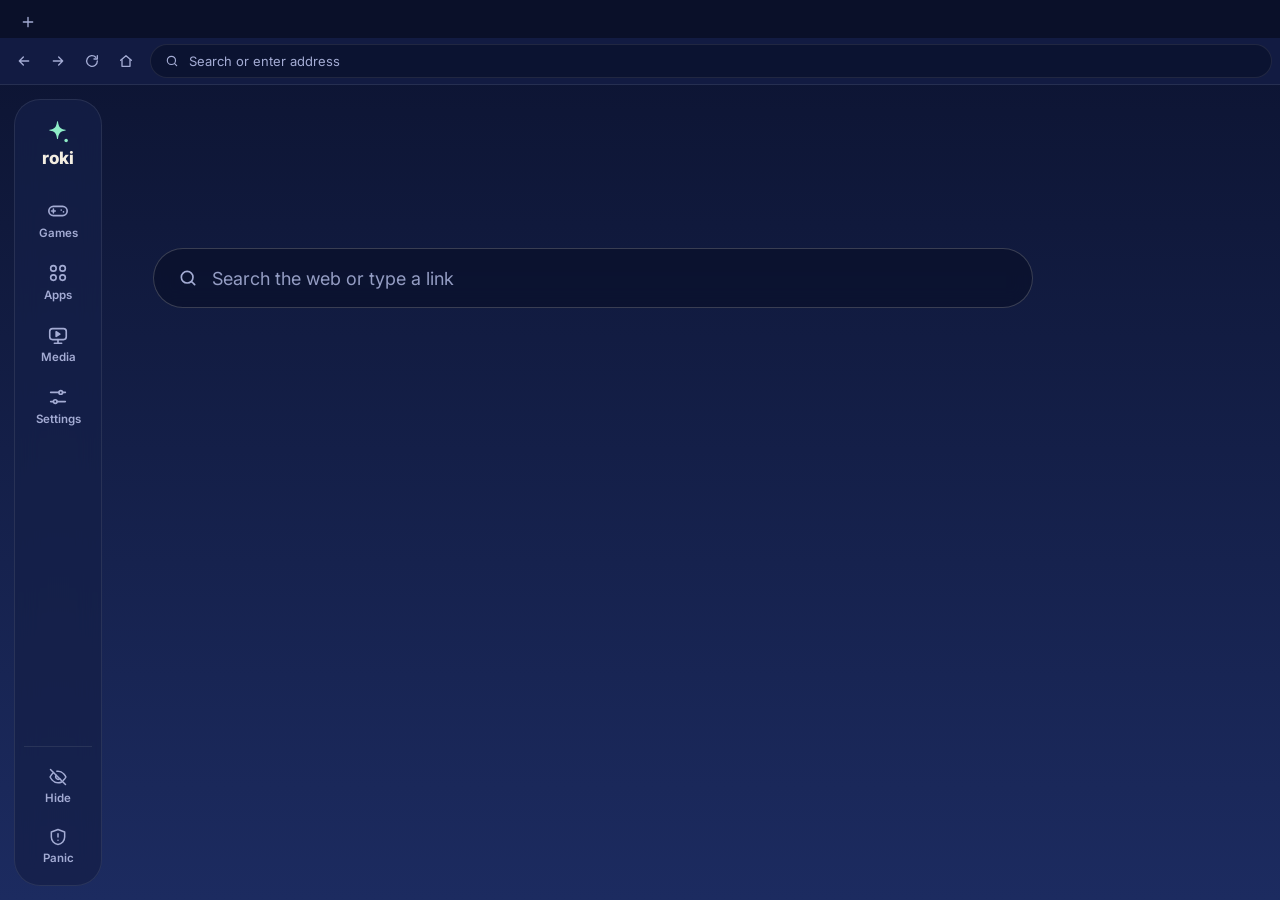
==== public/index.html @ 8ebed7f3 "Font back to Inter (bold, like ROKI 2) across the clock, titles and text Co-Authored-By: Claude Opus" ====
<!doctype html>
<html lang="en" data-icons="server">
<head>
	<meta charset="utf-8">
	<meta name="viewport" content="width=device-width, initial-scale=1, viewport-fit=cover">
	<title>ROKI</title>
	<link rel="icon" href="favicon.ico">
	<link rel="preconnect" href="https://fonts.googleapis.com">
	<link rel="preconnect" href="https://fonts.gstatic.com" crossorigin>
	<link rel="stylesheet" href="https://fonts.googleapis.com/css2?family=Inter:wght@400;500;600;700;800&display=swap" crossorigin="anonymous">
	<link rel="stylesheet" href="roki.css">
	<script>try{var t=JSON.parse(localStorage.getItem("roki:theme"));t={sunset:"dusk",forest:"aurora",contrast:"eclipse"}[t]||t;if(t&&t!=="night"&&["dawn","dusk","aurora","eclipse"].indexOf(t)>=0)document.documentElement.setAttribute("data-theme",t)}catch(e){}</script>

	<script src="/scram/scramjet.all.js"></script>
	<script src="/baremux/index.js"></script>
	<script src="register-sw.js" defer></script>
	<script src="search.js" defer></script>
	<script src="catalog.js" defer></script>
	<script src="roki.js" defer></script>
	<script src="settings.js" defer></script>
	<script src="panic.js" defer></script>
</head>
<body>
	<canvas id="stars" aria-hidden="true"></canvas>

	<div class="app">
		<header class="chrome">
			<div class="tabbar">
				<div class="tabs" id="tabs" role="tablist" aria-label="Tabs"></div>
				<button class="icon-btn" type="button" id="new-tab" aria-label="New tab" title="New tab">
					<svg width="16" height="16" viewBox="0 0 24 24" fill="none" stroke="currentColor" stroke-width="2" stroke-linecap="round" aria-hidden="true"><path d="M12 5v14M5 12h14"/></svg>
				</button>
			</div>
			<form class="toolbar" id="addr-form" autocomplete="off">
				<button class="icon-btn" type="button" id="back" aria-label="Back" title="Back">
					<svg width="16" height="16" viewBox="0 0 24 24" fill="none" stroke="currentColor" stroke-width="2" stroke-linecap="round" stroke-linejoin="round" aria-hidden="true"><path d="M19 12H5M11 18l-6-6 6-6"/></svg>
				</button>
				<button class="icon-btn" type="button" id="forward" aria-label="Forward" title="Forward">
					<svg width="16" height="16" viewBox="0 0 24 24" fill="none" stroke="currentColor" stroke-width="2" stroke-linecap="round" stroke-linejoin="round" aria-hidden="true"><path d="M5 12h14M13 6l6 6-6 6"/></svg>
				</button>
				<button class="icon-btn" type="button" id="reload" aria-label="Reload" title="Reload">
					<svg width="16" height="16" viewBox="0 0 24 24" fill="none" stroke="currentColor" stroke-width="2" stroke-linecap="round" stroke-linejoin="round" aria-hidden="true"><path d="M20 12a8 8 0 1 1-2.34-5.66"/><path d="M20 4v5h-5"/></svg>
				</button>
				<button class="icon-btn" type="button" id="go-home" aria-label="Home" title="Home">
					<svg width="16" height="16" viewBox="0 0 24 24" fill="none" stroke="currentColor" stroke-width="2" stroke-linecap="round" stroke-linejoin="round" aria-hidden="true"><path d="M4 11l8-7 8 7"/><path d="M6 10v10h12V10"/></svg>
				</button>
				<button class="icon-btn" type="button" id="fullscreen" aria-label="Full screen" title="Full screen" hidden>
					<svg width="16" height="16" viewBox="0 0 24 24" fill="none" stroke="currentColor" stroke-width="2" stroke-linecap="round" stroke-linejoin="round" aria-hidden="true"><path d="M4 9V4h5M20 9V4h-5M4 15v5h5M20 15v5h-5"/></svg>
				</button>
				<label class="addr" for="addr">
					<svg width="14" height="14" viewBox="0 0 24 24" fill="none" stroke="currentColor" stroke-width="2" stroke-linecap="round" aria-hidden="true"><circle cx="11" cy="11" r="7"/><path d="m20 20-3.5-3.5"/></svg>
					<input id="addr" type="text" placeholder="Search or enter address" aria-label="Search or enter address" spellcheck="false">
				</label>
			</form>
		</header>

		<div class="viewport" id="viewport">
			<div class="home" id="home">
				<!-- The rail: ROKI's pages and the quick exits. On phones it sits along the bottom. -->
				<nav class="rail" aria-label="ROKI">
					<button class="rail-brand" type="button" id="nav-home" title="Home" aria-label="ROKI home">
						<svg class="rail-mark" width="26" height="26" viewBox="0 0 24 24" aria-hidden="true"><path d="M12 1.5c.6 4.9 2.2 6.6 6.8 7.4.5.1.5.8 0 .9-4.6.8-6.2 2.5-6.8 7.4-.1.5-.8.5-.9 0-.6-4.9-2.2-6.6-6.8-7.4-.5-.1-.5-.8 0-.9 4.6-.8 6.2-2.5 6.8-7.4.1-.5.8-.5.9 0Z" fill="currentColor"/><circle cx="19.5" cy="19" r="1.6" fill="currentColor"/></svg>
						<span>roki</span>
					</button>
					<div class="rail-links">
						<button class="topnav-link" type="button" data-page="games" aria-pressed="false"><svg width="22" height="22" viewBox="0 0 24 24" fill="none" stroke="currentColor" stroke-width="1.8" stroke-linecap="round" stroke-linejoin="round" aria-hidden="true"><rect x="2" y="7" width="20" height="10" rx="5"/><path d="M7 10v4M5 12h4"/><path d="M15.5 11h.01M18 13h.01"/></svg><span>Games</span></button>
						<button class="topnav-link" type="button" data-page="apps" aria-pressed="false"><svg width="22" height="22" viewBox="0 0 24 24" fill="none" stroke="currentColor" stroke-width="1.8" stroke-linecap="round" stroke-linejoin="round" aria-hidden="true"><circle cx="7" cy="7" r="3"/><circle cx="17" cy="7" r="3"/><circle cx="7" cy="17" r="3"/><circle cx="17" cy="17" r="3"/></svg><span>Apps</span></button>
						<button class="topnav-link" type="button" data-page="media" aria-pressed="false"><svg width="22" height="22" viewBox="0 0 24 24" fill="none" stroke="currentColor" stroke-width="1.8" stroke-linecap="round" stroke-linejoin="round" aria-hidden="true"><rect x="3" y="5" width="18" height="12" rx="3"/><path d="M8 21h8M12 17v4"/><path d="M10 8.5v5l4-2.5z" fill="currentColor"/></svg><span>Media</span></button>
						<button class="topnav-link" type="button" data-page="settings" aria-pressed="false"><svg width="22" height="22" viewBox="0 0 24 24" fill="none" stroke="currentColor" stroke-width="1.8" stroke-linecap="round" stroke-linejoin="round" aria-hidden="true"><path d="M4 7h9M17 7h3M4 17h3M11 17h9"/><circle cx="15" cy="7" r="2"/><circle cx="9" cy="17" r="2"/></svg><span>Settings</span></button>
					</div>
					<div class="rail-actions">
						<button class="rail-action" type="button" id="corner-cloak" title="Open in about:blank" aria-label="Open in about:blank"><svg width="20" height="20" viewBox="0 0 24 24" fill="none" stroke="currentColor" stroke-width="1.8" stroke-linecap="round" stroke-linejoin="round" aria-hidden="true"><path d="M3 3l18 18"/><path d="M10.6 5.1A10 10 0 0 1 12 5c6 0 9.5 7 9.5 7a17 17 0 0 1-3.2 4.1M6.6 6.6A17 17 0 0 0 2.5 12S6 19 12 19a9.6 9.6 0 0 0 4.4-1"/><path d="M9.9 9.9a3 3 0 0 0 4.2 4.2"/></svg><span>Hide</span></button>
						<button class="rail-action rail-panic" type="button" id="corner-panic" title="Panic: leave now" aria-label="Panic: leave now"><svg width="20" height="20" viewBox="0 0 24 24" fill="none" stroke="currentColor" stroke-width="1.8" stroke-linecap="round" stroke-linejoin="round" aria-hidden="true"><path d="M12 3l8 3v6c0 4.5-3.4 8.3-8 9-4.6-.7-8-4.5-8-9V6z"/><path d="M12 8v4M12 16h.01"/></svg><span>Panic</span></button>
					</div>
				</nav>

				<div class="pages" id="pages">
				<main class="page page-home" id="home-main">
					<h1 class="visually-hidden">ROKI</h1>
					<div class="sky">
						<p class="clock" id="clock" aria-live="off"></p>
						<p class="sky-line">
							<span id="hero-date">&nbsp;</span>
							<span class="moon-phase"><svg class="moon" id="moon" width="22" height="22" viewBox="0 0 24 24" aria-hidden="true"></svg><span id="moon-text"></span></span>
						</p>
					</div>
					<form class="hero-search" id="home-form" role="search" autocomplete="off">
						<label class="big-search" for="q">
							<svg width="20" height="20" viewBox="0 0 24 24" fill="none" stroke="currentColor" stroke-width="2" stroke-linecap="round" aria-hidden="true"><circle cx="11" cy="11" r="7"/><path d="m20 20-3.5-3.5"/></svg>
							<input id="q" type="text" placeholder="Search the web or type a link" aria-label="Search the web or type a link" spellcheck="false">
						</label>
					</form>
					<p class="error" id="error" role="alert" hidden></p>
					<ul class="feature-grid" id="feature-grid" aria-label="Favorites"></ul>
				</main>

				<main class="page" id="games-main" hidden>
					<h1 class="page-title">Games</h1>
					<div class="page-tools">
						<label class="big-search" for="games-search">
							<svg width="20" height="20" viewBox="0 0 24 24" fill="none" stroke="currentColor" stroke-width="2" stroke-linecap="round" aria-hidden="true"><circle cx="11" cy="11" r="7"/><path d="m20 20-3.5-3.5"/></svg>
							<input id="games-search" type="search" placeholder="Search games" aria-label="Search games" spellcheck="false" autocomplete="off">
						</label>
						<select class="field-select page-sort" id="games-sort" aria-label="Sort games">
							<option value="az">A to Z</option>
							<option value="za">Z to A</option>
						</select>
					</div>
					<p class="games-status" id="games-status" role="alert" hidden></p>
					<h2 class="page-section" id="local-games-title">On ROKI</h2>
					<ul class="art-grid" id="game-grid" aria-labelledby="local-games-title"></ul>
					<h2 class="page-section" id="online-games-title">Play online</h2>
					<ul class="art-grid" id="online-games" aria-labelledby="online-games-title"></ul>
					<p class="page-empty" id="games-nomatch" hidden>No games match that.</p>
					<div class="games-empty" id="games-empty" hidden>
						<p class="games-empty-title">No games yet</p>
						<p>Put a game in the <code>public/games</code> folder inside your ROKI folder (Downloads\ROKI), then open Games again. A game can be a folder with an <code>index.html</code> inside, or a single <code>.html</code> file.</p>
					</div>
				</main>

				<main class="page" id="apps-main" hidden>
					<h1 class="page-title">Apps</h1>
					<div class="page-tools">
						<label class="big-search" for="apps-search">
							<svg width="20" height="20" viewBox="0 0 24 24" fill="none" stroke="currentColor" stroke-width="2" stroke-linecap="round" aria-hidden="true"><circle cx="11" cy="11" r="7"/><path d="m20 20-3.5-3.5"/></svg>
							<input id="apps-search" type="search" placeholder="Search apps" aria-label="Search apps" spellcheck="false" autocomplete="off">
						</label>
					</div>
					<ul class="app-grid" id="apps-grid" aria-label="Apps"></ul>
					<p class="page-empty" id="apps-nomatch" hidden>No apps match that.</p>
				</main>

				<main class="page" id="media-main" hidden>
					<h1 class="page-title">Media</h1>
					<div class="page-tools">
						<label class="big-search" for="media-search">
							<svg width="20" height="20" viewBox="0 0 24 24" fill="none" stroke="currentColor" stroke-width="2" stroke-linecap="round" aria-hidden="true"><circle cx="11" cy="11" r="7"/><path d="m20 20-3.5-3.5"/></svg>
							<input id="media-search" type="search" placeholder="Search video and music" aria-label="Search video and music" spellcheck="false" autocomplete="off">
						</label>
					</div>
					<ul class="app-grid" id="media-grid" aria-label="Video and music"></ul>
					<p class="page-empty" id="media-nomatch" hidden>Nothing matches that.</p>
				</main>

				<main class="page page-settings" id="settings-main" hidden>
					<header class="settings-header">
						<h1 class="settings-title">Settings</h1>
						<p class="settings-lead">How ROKI looks, hides and behaves. Saved in this browser.</p>
					</header>
					<div class="card-grid">
						<section class="card" aria-labelledby="c-theme">
							<h2 id="c-theme">Theme</h2>
							<p class="card-desc">ROKI's sky at different times of night.</p>
							<label class="field-label" for="theme">Theme</label>
							<select class="field-select" id="theme"></select>
							<label class="toggle-row" for="fx-stars"><span>Stars</span><input class="switch" type="checkbox" id="fx-stars"></label>
							<label class="toggle-row" for="fx-twinkle"><span>Twinkle</span><input class="switch" type="checkbox" id="fx-twinkle" checked></label>
							<label class="toggle-row" for="fx-shooting"><span>Shooting stars</span><input class="switch" type="checkbox" id="fx-shooting" checked></label>
						</section>

						<section class="card card-wide" aria-labelledby="c-tab">
							<h2 id="c-tab">Tab appearance</h2>
							<p class="card-desc">Change this tab's name and icon so it looks like another site.</p>
							<label class="field-label" for="tab-preset">Preset</label>
							<select class="field-select" id="tab-preset"></select>
							<div class="field-pair">
								<div class="field-col">
									<label class="field-label" for="tab-title">Custom title</label>
									<input class="field-input" type="text" id="tab-title" maxlength="80" spellcheck="false" autocomplete="off" placeholder="Classes">
								</div>
								<div class="field-col">
									<label class="field-label" for="tab-icon">Icon from site</label>
									<input class="field-input" type="text" id="tab-icon" maxlength="120" spellcheck="false" autocomplete="off" placeholder="classroom.google.com">
								</div>
							</div>
							<label class="field-label" for="tab-when">Show it</label>
							<select class="field-select" id="tab-when">
								<option value="always">Always</option>
								<option value="away">Only when I'm on another tab or window</option>
							</select>
							<div class="btn-row">
								<button class="btn btn-primary" type="button" id="tab-apply">Apply</button>
								<button class="btn" type="button" id="tab-reset">Reset tab</button>
								<span class="card-status" id="tab-status" aria-live="polite"></span>
							</div>
						</section>

						<section class="card" aria-labelledby="c-blank">
							<h2 id="c-blank">About:blank</h2>
							<p class="card-desc">Open ROKI in a hidden tab whose address bar only says about:blank.</p>
							<label class="toggle-row" for="cloak-auto"><span>Open it every time</span><input class="switch" type="checkbox" id="cloak-auto"></label>
							<button class="btn btn-primary btn-block" type="button" id="cloak-btn">Open now</button>
							<p class="card-note" id="cloak-note" role="alert" hidden></p>
						</section>

						<section class="card" aria-labelledby="c-panic">
							<h2 id="c-panic">Panic key</h2>
							<p class="card-desc">Set a quick exit key and where it sends you.</p>
							<label class="toggle-row" for="panic-on"><span>Enable panic key</span><input class="switch" type="checkbox" id="panic-on" checked></label>
							<span class="field-label">Key</span>
							<button class="key-field" type="button" id="panic-key" aria-pressed="false">`</button>
							<label class="field-label" for="panic-url">Exit URL</label>
							<input class="field-input" type="text" id="panic-url" value="https://www.google.com" spellcheck="false" autocomplete="off">
							<p class="card-hint" id="panic-hint" aria-live="polite">Press the key anytime to leave ROKI fast. Pick one you won't type by accident.</p>
						</section>

						<section class="card" aria-labelledby="c-privacy">
							<h2 id="c-privacy">Privacy and ads</h2>
							<p class="card-desc">What ROKI blocks, wipes and asks.</p>
							<label class="toggle-row" for="adblock"><span>Block ads and trackers</span><input class="switch" type="checkbox" id="adblock" checked></label>
							<label class="toggle-row" for="prevent-close"><span>Ask before closing the tab</span><input class="switch" type="checkbox" id="prevent-close"></label>
							<label class="toggle-row" for="auto-wipe"><span>Wipe site data between visits</span><input class="switch" type="checkbox" id="auto-wipe" checked></label>
							<button class="btn btn-block" type="button" id="wipe-now">Wipe site data now</button>
							<p class="card-hint">Ad block skips YouTube's own video ads. Wiping logs you out of sites you used through ROKI.</p>
						</section>

						<section class="card" aria-labelledby="c-search">
							<h2 id="c-search">Search</h2>
							<p class="card-desc">Where searches from the search bars go.</p>
							<label class="field-label" for="engine">Search engine</label>
							<select class="field-select" id="engine">
								<option value="duckduckgo">DuckDuckGo</option>
								<option value="google">Google</option>
								<option value="bing">Bing</option>
							</select>
						</section>

						<section class="card" aria-labelledby="c-friends">
							<h2 id="c-friends">Friends</h2>
							<p class="card-desc">Get your friends into ROKI.</p>
							<div class="btn-row">
								<button class="btn btn-primary" type="button" id="invite-btn">Copy invite link</button>
								<button class="btn" type="button" id="launcher-btn">Download launcher</button>
							</div>
							<p class="card-hint" id="invite-hint" aria-live="polite">Opening the invite link gets you into ROKI, no password. Anyone who has it can get in, so only send it to friends.</p>
							<p class="card-note" id="launcher-note" role="alert" hidden></p>
						</section>

						<section class="card" aria-labelledby="c-data">
							<h2 id="c-data">Save data</h2>
							<p class="card-desc">Import or export your ROKI settings.</p>
							<div class="btn-row">
								<button class="btn btn-primary" type="button" id="import-btn">Import data</button>
								<button class="btn" type="button" id="export-btn">Export data</button>
							</div>
							<input type="file" id="import-file" accept=".json,application/json" hidden>
							<p class="card-hint" id="data-status" aria-live="polite">Moves your theme, tab cloak, panic key and other settings to another browser.</p>
						</section>

						<section class="card" aria-labelledby="c-info">
							<h2 id="c-info">Site info</h2>
							<p class="card-desc">Version and support details.</p>
							<dl class="info-list">
								<div><dt>Updated</dt><dd>November 12, 2026</dd></div>
								<div><dt>Version</dt><dd>3.0.0</dd></div>
								<div><dt>Source</dt><dd><a href="https://github.com/sheldonpooperhaha-png/roki" target="_blank" rel="noopener">GitHub (AGPL)</a></dd></div>
								<div><dt>Account</dt><dd><a href="/logout" id="logout-link">Log out</a></dd></div>
							</dl>
						</section>
					</div>
				</main>
				</div>
			</div>
		</div>
	</div>

	<div class="cloak-gate" id="cloak-gate" hidden>
		<button class="cloak-gate-btn" type="button" id="cloak-gate-btn">
			<span class="wordmark">ROKI</span>
			<span class="cloak-gate-hint">Tap anywhere to open</span>
		</button>
		<p class="card-note cloak-gate-note" id="cloak-gate-note" role="alert" hidden></p>
	</div>
</body>
</html>
---- public/roki.css ----
/* ROKI 3: a pocket night sky.
   Browser chrome (tabs + address bar) on top; below it, a rail with ROKI's pages and quick exits on the left
   (along the bottom on phones) and the pages themselves (home, Games, Apps, Media, Settings), or a Scramjet
   frame per tab. The home page is a big clock over a live starfield with tonight's moon.
   Font: Inter, like ROKI 2. Themes are times of the night sky: Night (plain :root), Dawn (light), Dusk, Aurora, Eclipse (high contrast). */
:root {
	--sky-1: #0c1330;
	--sky-2: #1c2b60;
	--bg: #111a3f;
	--chrome: #0a1029;
	--tab-active: #121b42;
	--panel: rgba(21, 31, 72, 0.74);
	--panel-2: #223064;
	--field: rgba(9, 15, 40, 0.62);
	--field-hover: rgba(14, 22, 56, 0.8);
	--line: rgba(243, 238, 226, 0.09);
	--line-strong: rgba(243, 238, 226, 0.2);
	--fg: #f3eee2;
	--muted: #a4acd4;
	--accent: #8eedc7;
	--on-accent: #06261d;
	--accent-tint: rgba(142, 237, 199, 0.13);
	--accent-soft: rgba(142, 237, 199, 0.3);
	--danger: #ffb4b4;
	--knob: #f3eee2;
	--page: #ffffff;
	--shadow: rgba(3, 6, 20, 0.45);
	--star-rgb: 243, 238, 226;
	--moon: #f6efd6;
	--moon-dark: rgba(243, 238, 226, 0.1);
	--moon-edge: rgba(243, 238, 226, 0.22);
	--arrow: url("data:image/svg+xml,%3Csvg xmlns='http://www.w3.org/2000/svg' width='14' height='14' viewBox='0 0 24 24' fill='none' stroke='%23f3eee2' stroke-width='2.5' stroke-linecap='round' stroke-linejoin='round'%3E%3Cpath d='M6 9l6 6 6-6'/%3E%3C/svg%3E");
	--cancel-filter: invert(1);
	--font-display: "Inter", system-ui, -apple-system, "Segoe UI", Roboto, sans-serif;
	--font-body: "Inter", system-ui, -apple-system, "Segoe UI", Roboto, sans-serif;
	color-scheme: dark;
}
:root[data-theme="dawn"] {
	--sky-1: #c4cdee; --sky-2: #f5d6cb; --bg: #e4dcee;
	--chrome: #d9d5ec; --tab-active: #ece7f3;
	--panel: rgba(255, 255, 255, 0.62); --panel-2: #ffffff;
	--field: rgba(255, 255, 255, 0.72); --field-hover: rgba(255, 255, 255, 0.92);
	--line: rgba(28, 33, 71, 0.1); --line-strong: rgba(28, 33, 71, 0.2);
	--fg: #1c2147; --muted: #565c86;
	--accent: #4c43c4; --on-accent: #ffffff; --accent-tint: rgba(76, 67, 196, 0.11); --accent-soft: rgba(76, 67, 196, 0.24);
	--danger: #b42335; --knob: #ffffff; --shadow: rgba(60, 50, 110, 0.18);
	--star-rgb: 52, 58, 120;
	--moon: #ffffff; --moon-dark: rgba(28, 33, 71, 0.16); --moon-edge: rgba(28, 33, 71, 0.3);
	--arrow: url("data:image/svg+xml,%3Csvg xmlns='http://www.w3.org/2000/svg' width='14' height='14' viewBox='0 0 24 24' fill='none' stroke='%231c2147' stroke-width='2.5' stroke-linecap='round' stroke-linejoin='round'%3E%3Cpath d='M6 9l6 6 6-6'/%3E%3C/svg%3E");
	--cancel-filter: none;
	color-scheme: light;
}
:root[data-theme="dusk"] {
	--sky-1: #1b0f33; --sky-2: #5e2b52; --bg: #2b1640;
	--chrome: #150b29; --tab-active: #22123b;
	--panel: rgba(46, 23, 70, 0.74); --panel-2: #43235f;
	--field: rgba(20, 9, 36, 0.6); --field-hover: rgba(28, 13, 48, 0.8);
	--line: rgba(252, 239, 230, 0.1); --line-strong: rgba(252, 239, 230, 0.22);
	--fg: #fcefe6; --muted: #d2b8cd;
	--accent: #ffb37a; --on-accent: #3a1606; --accent-tint: rgba(255, 179, 122, 0.14); --accent-soft: rgba(255, 179, 122, 0.3);
	--star-rgb: 252, 239, 230; --moon: #fff1dc;
	--moon-dark: rgba(252, 239, 230, 0.1); --moon-edge: rgba(252, 239, 230, 0.24);
}
:root[data-theme="aurora"] {
	--sky-1: #03141a; --sky-2: #0c3d3b; --bg: #062429;
	--chrome: #021014; --tab-active: #051c21;
	--panel: rgba(7, 40, 45, 0.74); --panel-2: #0f4a4b;
	--field: rgba(2, 16, 20, 0.6); --field-hover: rgba(4, 26, 30, 0.8);
	--line: rgba(232, 246, 241, 0.09); --line-strong: rgba(232, 246, 241, 0.2);
	--fg: #e8f6f1; --muted: #92c3b6;
	--accent: #ff9bd6; --on-accent: #3b0a2b; --accent-tint: rgba(255, 155, 214, 0.13); --accent-soft: rgba(255, 155, 214, 0.3);
	--star-rgb: 232, 246, 241; --moon: #f0fbf6;
	--moon-dark: rgba(232, 246, 241, 0.1); --moon-edge: rgba(232, 246, 241, 0.22);
}
:root[data-theme="eclipse"] {
	--sky-1: #000000; --sky-2: #000000; --bg: #000000;
	--chrome: #000000; --tab-active: #000000;
	--panel: #000000; --panel-2: #000000; --field: #000000; --field-hover: #1a1a1a;
	--line: #ffffff; --line-strong: #ffffff;
	--fg: #ffffff; --muted: #ffffff;
	--accent: #ffffff; --on-accent: #000000; --accent-tint: #ffffff; --accent-soft: rgba(255, 255, 255, 0.5);
	--danger: #ff8080; --knob: #ffffff; --shadow: transparent;
	--star-rgb: 255, 255, 255; --moon: #ffffff; --moon-dark: #000000; --moon-edge: #ffffff;
}
/* On Eclipse the "tint" behind the open page is solid white, so its label goes black */
:root[data-theme="eclipse"] .topnav-link[aria-pressed="true"] { color: #000000; }

html, body { height: 100%; margin: 0; }
[hidden] { display: none !important; }
body {
	background: var(--bg) linear-gradient(180deg, var(--sky-1) 0%, var(--sky-2) 100%) fixed;
	color: var(--fg); font-family: var(--font-body); font-size: 15px; overflow: hidden;
}
button { font: inherit; color: inherit; }
.visually-hidden { position: absolute; width: 1px; height: 1px; overflow: hidden; clip: rect(0 0 0 0); white-space: nowrap; }

#stars { position: fixed; inset: 0; width: 100%; height: 100%; display: block; z-index: 0; pointer-events: none; }

.app { position: relative; z-index: 1; height: 100%; display: flex; flex-direction: column; }

a:focus-visible, button:focus-visible, input:focus-visible, select:focus-visible, .tab:focus-visible { outline: 2px solid var(--accent); outline-offset: 2px; }

/* ---------- Browser chrome (tabs + address bar) ---------- */
.chrome { flex: none; background: var(--chrome); padding-top: env(safe-area-inset-top, 0px); }

.tabbar {
	display: flex; align-items: center; gap: 4px; min-width: 0;
	padding-top: 6px;
	padding-left: max(8px, env(safe-area-inset-left, 0px));
	padding-right: max(8px, env(safe-area-inset-right, 0px));
}
.tabs { display: flex; align-items: flex-end; gap: 2px; min-width: 0; overflow-x: auto; scrollbar-width: none; align-self: flex-end; }
.tabs::-webkit-scrollbar { display: none; }

.tab {
	flex: 0 1 220px; min-width: 120px; box-sizing: border-box;
	display: flex; align-items: center; gap: 8px; height: 34px; padding: 0 6px 0 12px;
	border-radius: 12px 12px 0 0; color: var(--muted); cursor: pointer; user-select: none;
}
.tab:hover { background: var(--field-hover); color: var(--fg); }
.tab.active { background: var(--tab-active); color: var(--fg); }
.tab-icon { flex: none; width: 16px; height: 16px; display: grid; place-items: center; color: var(--muted); }
.tab.active .tab-icon { color: var(--accent); }
.tab-icon img { width: 16px; height: 16px; border-radius: 4px; object-fit: contain; }
.tab-title { flex: 1; min-width: 0; overflow: hidden; text-overflow: ellipsis; white-space: nowrap; font-size: 13px; font-weight: 500; }
.tab-close {
	flex: none; width: 22px; height: 22px; display: grid; place-items: center; padding: 0;
	border: 0; border-radius: 50%; background: transparent; color: var(--muted); cursor: pointer;
}
.tab-close:hover { background: var(--line-strong); color: var(--fg); }

.icon-btn {
	flex: none; width: 32px; height: 32px; display: grid; place-items: center; padding: 0;
	border: 0; border-radius: 50%; background: transparent; color: var(--muted); cursor: pointer;
}
.icon-btn:hover:not(:disabled) { background: var(--line-strong); color: var(--fg); }
.icon-btn:disabled { opacity: 0.35; cursor: default; }

.toolbar {
	display: flex; align-items: center; gap: 2px; margin: 0;
	padding-block: 6px;
	padding-left: max(8px, env(safe-area-inset-left, 0px));
	padding-right: max(8px, env(safe-area-inset-right, 0px));
	background: var(--tab-active); border-bottom: 1px solid var(--line);
}
.addr {
	flex: 1; min-width: 0; margin-left: 6px; box-sizing: border-box;
	display: flex; align-items: center; gap: 8px; height: 34px; padding: 0 14px;
	background: var(--field); border: 1px solid var(--line); border-radius: 999px; cursor: text;
	transition: border-color .15s, box-shadow .15s;
}
.addr:focus-within { border-color: var(--accent); box-shadow: 0 0 0 3px var(--accent-soft); }
.addr svg { flex: none; color: var(--muted); }
#addr { flex: 1; min-width: 0; background: transparent; border: 0; outline: 0; color: var(--fg); font: inherit; font-size: 13px; }
#addr::placeholder { color: var(--muted); }

/* ---------- Viewport ---------- */
.viewport { position: relative; flex: 1; min-height: 0; }
.sj-frame { position: absolute; inset: 0; width: 100%; height: 100%; border: 0; background: var(--page); }

/* ---------- ROKI's own pages: the rail on the left, the pages scrolling beside it ---------- */
.home { position: absolute; inset: 0; display: flex; }

.rail {
	flex: none; position: relative; z-index: 5; box-sizing: border-box;
	width: 88px; margin: 14px 0 14px max(14px, env(safe-area-inset-left, 0px));
	display: flex; flex-direction: column; align-items: center; gap: 4px;
	padding: 16px 0 12px;
	background: var(--panel); border: 1px solid var(--line); border-radius: 26px;
	-webkit-backdrop-filter: blur(12px); backdrop-filter: blur(12px);
}
.rail-brand {
	display: flex; flex-direction: column; align-items: center; gap: 2px; padding: 4px 8px 8px;
	border: 0; border-radius: 16px; background: none; cursor: pointer; color: var(--fg);
	font-family: var(--font-display); font-size: 17px; font-weight: 800; letter-spacing: -0.01em;
}
.rail-mark { color: var(--accent); }
.rail-links { display: flex; flex-direction: column; gap: 4px; margin-top: 10px; }
.topnav-link, .rail-action {
	width: 68px; box-sizing: border-box; display: flex; flex-direction: column; align-items: center; gap: 4px;
	padding: 10px 0 8px; border: 0; border-radius: 18px; background: transparent; cursor: pointer;
	color: var(--muted); font-size: 11.5px; font-weight: 600;
}
.topnav-link:hover, .rail-action:hover { color: var(--fg); background: var(--line); }
.topnav-link[aria-pressed="true"] { color: var(--accent); background: var(--accent-tint); }
.rail-actions { margin-top: auto; display: flex; flex-direction: column; gap: 4px; padding-top: 10px; border-top: 1px solid var(--line); }
.rail-panic:hover { color: var(--danger); }

.pages {
	flex: 1; min-width: 0; overflow-y: auto; box-sizing: border-box;
	padding-block: 0 72px;
	padding-left: clamp(20px, 4vw, 64px);
	padding-right: max(20px, env(safe-area-inset-right, 0px));
}

.page {
	width: 100%; max-width: 1120px; box-sizing: border-box;
	display: flex; flex-direction: column; align-items: flex-start; gap: 20px;
	padding-top: 48px;
}
.page-title {
	margin: 0; font-family: var(--font-display); font-weight: 800;
	font-size: clamp(38px, 5vw, 54px); line-height: 1.05; letter-spacing: -0.03em;
}
.page-empty { margin: 0; color: var(--muted); font-size: 15px; }
.page-section { margin: 16px 0 -6px; font-family: var(--font-display); font-size: 21px; font-weight: 700; letter-spacing: -0.01em; }

/* Home: the clock is the sky's headline */
.page-home { padding-top: clamp(36px, 11vh, 132px); gap: 28px; }
.sky { display: grid; gap: 14px; }
.clock {
	margin: 0; display: flex; align-items: baseline; gap: 0.1em;
	font-family: var(--font-display); font-weight: 800;
	font-size: clamp(72px, 10vw, 136px); line-height: 0.9; letter-spacing: -0.045em;
	font-variant-numeric: tabular-nums;
}
.clock-period { font-size: 0.22em; font-weight: 700; letter-spacing: 0; color: var(--muted); }
.sky-line {
	margin: 0; display: flex; flex-wrap: wrap; align-items: center; gap: 8px 22px;
	color: var(--muted); font-size: 17px; font-weight: 500;
}
.moon-phase { display: inline-flex; align-items: center; gap: 8px; }
.moon { flex: none; }
.moon .moon-dark { fill: var(--moon-dark); stroke: var(--moon-edge); stroke-width: 0.8; }
.moon .moon-lit { fill: var(--moon); }

.hero-search { width: min(880px, 100%); margin: 0; }

.big-search {
	flex: 1; min-width: 0; display: flex; align-items: center; gap: 12px; height: 60px; padding: 0 24px; box-sizing: border-box;
	background: var(--field); border: 1px solid var(--line-strong); border-radius: 999px; cursor: text;
	-webkit-backdrop-filter: blur(10px); backdrop-filter: blur(10px);
	transition: border-color .15s, box-shadow .15s, background .15s;
}
.big-search svg { flex: none; color: var(--muted); }
.big-search input {
	flex: 1; min-width: 0; height: 100%; background: transparent; border: 0; outline: 0;
	color: var(--fg); font: inherit; font-size: 18px;
}
.big-search input::placeholder { color: var(--muted); opacity: .9; }
.big-search input::-webkit-search-cancel-button { filter: var(--cancel-filter); opacity: .6; }
.big-search:focus-within { border-color: var(--accent); box-shadow: 0 0 0 4px var(--accent-tint); }

.error { margin: -10px 0 0; max-width: 640px; color: var(--danger); font-size: 14px; white-space: pre-wrap; }

/* App tiles: the site's own icon on its color, with its name.
   Favorites (home) are round; Apps and Media look like a phone's home screen; games keep full pictures. */
.app-tile {
	position: relative; width: 100%; box-sizing: border-box; padding: 0; overflow: hidden;
	display: flex; align-items: center; justify-content: center; gap: 12px;
	border: 0; border-radius: 16px; cursor: pointer;
	background: var(--tile-bg, var(--panel-2)); color: #ffffff;
	transition: background .15s, box-shadow .15s;
}
.app-tile.dark-text { color: #15181f; }
.app-tile:focus-visible { outline: 3px solid var(--accent); outline-offset: 3px; }
.app-icon { flex: none; object-fit: contain; border-radius: 10px; }
.app-letters {
	flex: none; display: grid; place-items: center; border-radius: 10px;
	background: rgba(255, 255, 255, 0.18); color: #ffffff; font-weight: 800;
}
.app-tile.dark-text .app-letters { background: rgba(0, 0, 0, 0.08); color: #15181f; }
.app-name { min-width: 0; overflow: hidden; text-overflow: ellipsis; white-space: nowrap; font-weight: 700; }

/* Favorites: round, like small planets */
.feature-grid {
	list-style: none; margin: 4px 0 0; padding: 0; width: min(880px, 100%);
	display: flex; flex-wrap: wrap; gap: 18px 10px;
}
.feature-grid .app-tile {
	width: 78px; flex-direction: column; gap: 8px; padding: 0; overflow: visible;
	background: none; border-radius: 0; color: var(--fg);
}
.feature-grid .app-icon, .feature-grid .app-letters {
	width: 62px; height: 62px; box-sizing: border-box; padding: 15px; border-radius: 50%;
	background: var(--tile-bg, var(--panel-2)); font-size: 16px;
	box-shadow: 0 0 0 1px var(--line);
	transition: box-shadow .2s;
}
.feature-grid .app-tile:hover .app-icon, .feature-grid .app-tile:hover .app-letters {
	box-shadow: 0 0 0 3px var(--accent-soft), 0 0 22px var(--accent-soft);
}
.feature-grid .app-name { max-width: 78px; font-size: 12.5px; font-weight: 600; }
/* Letters (when a site's icon can't load) sit on the site's color too, light colors included */
.feature-grid .app-tile .app-letters, .app-grid .app-tile .app-letters { background: var(--tile-bg, var(--panel-2)); }

.page-tools { width: min(820px, 100%); display: flex; gap: 10px; }
.page-tools .big-search { height: 52px; padding: 0 20px; }
.page-tools .big-search input { font-size: 16px; }
.page-tools .page-sort { flex: none; width: 190px; height: 52px; border-radius: 999px; padding-left: 20px; font-size: 14px; font-weight: 600; }

/* Apps and Media: icons on their colors with the name underneath, like a phone's home screen */
.app-grid {
	list-style: none; margin: 4px 0 0; padding: 0; width: 100%;
	display: grid; grid-template-columns: repeat(auto-fill, minmax(104px, 1fr)); gap: 6px;
}
.app-grid .app-tile {
	flex-direction: column; gap: 10px; padding: 16px 6px 12px;
	background: none; border-radius: 20px; color: var(--fg);
}
.app-grid .app-tile:hover { background: var(--panel); }
.app-grid .app-icon, .app-grid .app-letters {
	width: 64px; height: 64px; box-sizing: border-box; padding: 13px; border-radius: 20px;
	background: var(--tile-bg, var(--panel-2)); font-size: 20px;
	box-shadow: 0 0 0 1px var(--line);
}
.app-grid .app-name { max-width: 100%; font-size: 13px; font-weight: 600; }

/* Games: each game's own picture filling a rounded square, its name on hover */
.games-status { margin: 0; color: var(--danger); font-size: 14px; }
.art-grid {
	list-style: none; margin: 4px 0 0; padding: 0; width: 100%;
	display: grid; grid-template-columns: repeat(auto-fill, minmax(150px, 1fr)); gap: 14px;
}
.art-tile {
	position: relative; display: block; width: 100%; aspect-ratio: 1; box-sizing: border-box; padding: 0; overflow: hidden;
	border: 0; border-radius: 20px; cursor: pointer;
	background: var(--panel-2); box-shadow: 0 0 0 1px var(--line);
	transition: transform .15s, box-shadow .15s;
}
.art-tile:hover { transform: translateY(-3px); box-shadow: 0 0 0 2px var(--accent-soft), 0 12px 26px var(--shadow); }
.art-tile:focus-visible { outline: 3px solid var(--accent); outline-offset: 3px; }
.art-img { position: absolute; inset: 0; width: 100%; height: 100%; object-fit: cover; display: block; }
.art-blur { position: absolute; inset: -18px; display: none; background: center / cover no-repeat; filter: blur(14px) brightness(.7); }
.art-tile.wide .art-blur { display: block; }
.art-tile.wide .art-img { object-fit: contain; }
.art-name {
	position: absolute; left: 0; right: 0; bottom: 0; padding: 28px 12px 10px;
	background: linear-gradient(rgba(0, 0, 0, 0), rgba(0, 0, 0, .8));
	color: #ffffff; font-size: 14px; font-weight: 700; text-align: left;
	white-space: nowrap; overflow: hidden; text-overflow: ellipsis;
	opacity: 0; transform: translateY(6px); transition: opacity .15s, transform .15s;
}
.art-tile:hover .art-name, .art-tile:focus-visible .art-name { opacity: 1; transform: none; }
@media (hover: none) { .art-name { opacity: 1; transform: none; } }
/* No picture: the site's icon on its color */
.art-grid .app-tile { aspect-ratio: 1; flex-direction: column; gap: 14px; padding: 16px 10px; border-radius: 20px; }
.art-grid .app-icon, .art-grid .app-letters { width: 64px; height: 64px; border-radius: 18px; font-size: 22px; }
.art-grid .app-name { max-width: 100%; font-size: 15px; }
.games-empty {
	max-width: 620px; padding: 20px 22px; box-sizing: border-box;
	background: var(--panel); border: 1px solid var(--line); border-radius: 20px;
	color: var(--muted); line-height: 1.6;
}
.games-empty p { margin: 0; }
.games-empty p + p { margin-top: 8px; }
.games-empty-title { color: var(--fg); font-weight: 700; }
.games-empty code { padding: 1px 6px; border-radius: 6px; background: var(--field); color: var(--fg); font-size: 12px; }

/* ---------- Settings: soft panels that stack in two staggered columns ---------- */
.page-settings { align-items: stretch; gap: 26px; }
.settings-header { display: grid; gap: 10px; }
.settings-title {
	margin: 0; font-family: var(--font-display); font-weight: 800;
	font-size: clamp(38px, 5vw, 54px); line-height: 1.05; letter-spacing: -0.03em;
}
.settings-lead { margin: 0; color: var(--muted); font-size: 16px; }

.card-grid { columns: 2 380px; column-gap: 16px; }
.card {
	break-inside: avoid; margin: 0 0 16px; min-width: 0; box-sizing: border-box;
	display: flex; flex-direction: column; gap: 10px;
	padding: 22px 22px 20px; background: var(--panel); border: 1px solid var(--line); border-radius: 24px;
	-webkit-backdrop-filter: blur(12px); backdrop-filter: blur(12px);
}
.card h2 { margin: 0; font-family: var(--font-display); font-size: 20px; font-weight: 700; letter-spacing: -0.01em; }
.card-desc { margin: -4px 0 4px; color: var(--muted); font-size: 14.5px; line-height: 1.45; }
.field-label { margin-top: 4px; font-size: 13.5px; font-weight: 600; color: var(--muted); }
.field-select, .field-input, .key-field {
	width: 100%; height: 44px; box-sizing: border-box; padding: 0 14px;
	background-color: var(--field); border: 1px solid var(--line-strong); border-radius: 12px;
	color: var(--fg); font: inherit; font-size: 15px; font-weight: 500;
}
.field-select {
	appearance: none; -webkit-appearance: none; padding-right: 40px; cursor: pointer;
	background-image: var(--arrow); background-repeat: no-repeat; background-position: right 14px center;
}
.field-select option { background: var(--bg); color: var(--fg); }
.field-input::placeholder { color: var(--muted); opacity: .75; }
.field-select:hover, .field-input:hover { background-color: var(--field-hover); }
.field-select:focus-visible, .field-input:focus, .key-field:focus-visible { outline: none; border-color: var(--accent); box-shadow: 0 0 0 3px var(--accent-soft); }
.key-field { text-align: left; font-weight: 700; cursor: pointer; }
.key-field[aria-pressed="true"] { border-color: var(--accent); color: var(--accent); }
.field-pair { display: grid; grid-template-columns: repeat(2, minmax(0, 1fr)); gap: 12px; }
.field-col { min-width: 0; display: flex; flex-direction: column; gap: 10px; }

/* Switch rows read as a list inside their panel */
.toggle-row {
	display: flex; align-items: center; justify-content: space-between; gap: 12px;
	min-height: 50px; padding: 0 2px; box-sizing: border-box;
	border-top: 1px solid var(--line);
	font-size: 15px; font-weight: 600; cursor: pointer;
}
.toggle-row + .toggle-row { margin-top: -10px; }

.switch {
	appearance: none; -webkit-appearance: none; flex: none; position: relative; margin: 0;
	width: 44px; height: 26px; border-radius: 999px; background: var(--line-strong);
	border: 0; box-sizing: border-box; cursor: pointer; transition: background .15s;
}
.switch::after {
	content: ""; position: absolute; top: 3px; left: 3px; width: 20px; height: 20px; border-radius: 50%;
	background: var(--knob); box-shadow: 0 1px 3px var(--shadow); transition: transform .15s;
}
.switch:checked { background: var(--accent); }
.switch:checked::after { transform: translateX(18px); background: #ffffff; }
.switch:focus-visible { outline: 2px solid var(--fg); outline-offset: 2px; }
:root[data-theme="eclipse"] .switch { border: 2px solid #ffffff; }
:root[data-theme="eclipse"] .switch::after { top: 1px; left: 1px; }
:root[data-theme="eclipse"] .switch:checked::after { background: #000000; }

.btn-row { display: flex; flex-wrap: wrap; align-items: center; gap: 10px; margin-top: 4px; }
.btn {
	display: inline-flex; align-items: center; justify-content: center; height: 44px; padding: 0 20px; box-sizing: border-box;
	border: 1px solid var(--line-strong); border-radius: 999px; background: var(--field);
	color: var(--fg); font: inherit; font-size: 14px; font-weight: 700; text-decoration: none; cursor: pointer;
	transition: filter .15s, background .15s;
}
.btn:hover:not(:disabled) { background: var(--field-hover); }
.btn:disabled { opacity: .6; cursor: default; }
.btn-primary { background: var(--accent); border-color: var(--accent); color: var(--on-accent); }
.btn-primary:hover:not(:disabled) { background: var(--accent); filter: brightness(1.07); }
.btn-block { width: 100%; }
.card-status { color: var(--muted); font-size: 13px; font-weight: 600; }
.card-hint { margin: 2px 0 0; color: var(--muted); font-size: 13px; line-height: 1.5; }
.card-hint.bad, .card-note { color: var(--danger); }
.card-hint.invite-link { color: var(--fg); word-break: break-all; user-select: all; -webkit-user-select: all; }
.card-note { margin: 0; font-size: 13px; line-height: 1.5; }

.info-list { margin: 0; display: grid; }
.info-list div { display: flex; align-items: baseline; justify-content: space-between; gap: 16px; padding: 12px 0; border-bottom: 1px solid var(--line); }
.info-list div:last-child { border-bottom: 0; }
.info-list dt { color: var(--muted); font-size: 13.5px; font-weight: 600; }
.info-list dd { margin: 0; font-size: 14px; font-weight: 600; text-align: right; }
.info-list a { color: var(--accent); text-decoration: none; }
.info-list a:hover { text-decoration: underline; }

/* ---------- Lock screen ---------- */
.login-page { overflow: auto; }
.login {
	min-height: 100%; box-sizing: border-box;
	display: flex; flex-direction: column; align-items: center; justify-content: center; gap: 28px;
	padding-block: 40px;
	padding-left: max(16px, env(safe-area-inset-left, 0px));
	padding-right: max(16px, env(safe-area-inset-right, 0px));
}
.wordmark {
	margin: 0; font-family: var(--font-display); font-weight: 800;
	font-size: clamp(56px, 11vw, 96px); line-height: 0.95; letter-spacing: -0.045em; text-transform: lowercase;
}
.lock-card {
	width: min(380px, 100%); box-sizing: border-box; display: grid; justify-items: center; gap: 8px;
	padding: 28px 24px; border: 1px solid var(--line); border-radius: 24px; background: var(--panel);
	-webkit-backdrop-filter: blur(12px); backdrop-filter: blur(12px);
	color: var(--muted); text-align: center;
}
.lock-card svg { margin-bottom: 4px; color: var(--accent); }
.lock-title { margin: 0; color: var(--fg); font-size: 16px; font-weight: 700; }
.lock-text { margin: 0; font-size: 14px; line-height: 1.5; text-wrap: balance; }
.lock-text.bad { color: var(--danger); }

/* Tap-to-open screen shown when ROKI is opened from a friend launcher or "Open it every time" */
.cloak-gate {
	position: fixed; inset: 0; z-index: 20; display: flex; flex-direction: column;
	background: var(--bg) linear-gradient(180deg, var(--sky-1), var(--sky-2));
}
.cloak-gate-btn {
	flex: 1; display: flex; flex-direction: column; align-items: center; justify-content: center; gap: 16px;
	padding: 0; border: 0; background: transparent; color: var(--fg); cursor: pointer;
}
.cloak-gate-hint { color: var(--muted); font-size: 15px; }
.cloak-gate-note {
	position: absolute; left: 0; right: 0; bottom: calc(32px + env(safe-area-inset-bottom, 0px));
	text-align: center; font-size: 14px;
	padding-left: max(16px, env(safe-area-inset-left, 0px));
	padding-right: max(16px, env(safe-area-inset-right, 0px));
}

/* ---------- Smaller screens: the rail moves to the bottom ---------- */
@media (max-width: 760px) {
	.rail {
		position: absolute; left: max(8px, env(safe-area-inset-left, 0px)); right: max(8px, env(safe-area-inset-right, 0px));
		bottom: max(8px, env(safe-area-inset-bottom, 0px));
		width: auto; height: 64px; margin: 0; padding: 0 6px;
		flex-direction: row; justify-content: space-between; gap: 0; border-radius: 22px;
	}
	.rail-brand { flex: 1; min-width: 0; padding: 6px 0; gap: 0; font-size: 12px; }
	.rail-mark { width: 22px; height: 22px; }
	.rail-links { flex: 5; min-width: 0; flex-direction: row; margin: 0; gap: 0; }
	.rail-actions { flex: 2; min-width: 0; flex-direction: row; margin: 0; gap: 0; padding: 0 0 0 4px; border-top: 0; border-left: 1px solid var(--line); }
	.rail-links .topnav-link, .rail-action { flex: 1; min-width: 0; width: auto; padding: 8px 0 6px; gap: 3px; font-size: 10px; border-radius: 14px; }
	.rail-links .topnav-link svg, .rail-action svg { width: 20px; height: 20px; }
	.pages { padding-left: max(16px, env(safe-area-inset-left, 0px)); padding-right: max(16px, env(safe-area-inset-right, 0px)); padding-bottom: calc(96px + env(safe-area-inset-bottom, 0px)); }
	.page { padding-top: 28px; }
	.page-home { padding-top: 32px; }
	.clock { font-size: clamp(64px, 20vw, 100px); }
	.sky-line { font-size: 15px; gap: 6px 16px; }
	.feature-grid { width: 100%; display: grid; grid-template-columns: repeat(5, minmax(0, 1fr)); gap: 16px 4px; }
	.feature-grid .app-tile { width: 100%; }
	.feature-grid .app-icon, .feature-grid .app-letters { width: 54px; height: 54px; padding: 13px; }
	.feature-grid .app-name { max-width: 100%; font-size: 11.5px; }
	.page-tools { flex-direction: column; }
	.page-tools .page-sort { width: 100%; height: 48px; }
	.big-search { height: 54px; padding: 0 18px; }
	.big-search input, .page-tools .big-search input { font-size: 16px; }
	.app-grid { grid-template-columns: repeat(auto-fill, minmax(86px, 1fr)); gap: 2px; }
	.app-grid .app-icon, .app-grid .app-letters { width: 56px; height: 56px; padding: 12px; border-radius: 18px; }
	.art-grid { grid-template-columns: repeat(auto-fill, minmax(118px, 1fr)); gap: 12px; }
	.art-grid .app-icon, .art-grid .app-letters { width: 52px; height: 52px; }
	.card-grid { columns: 1; }
	.field-pair { grid-template-columns: minmax(0, 1fr); }
}
@media (max-width: 520px) {
	.tab { flex-basis: 160px; min-width: 104px; }
	#go-home { display: none; }
}

@media (prefers-reduced-motion: reduce) {
	.app-tile, .art-tile, .art-name, .switch, .switch::after, .big-search, .addr, .btn, .feature-grid .app-icon, .feature-grid .app-letters { transition: none; }
	.art-tile:hover { transform: none; }
}
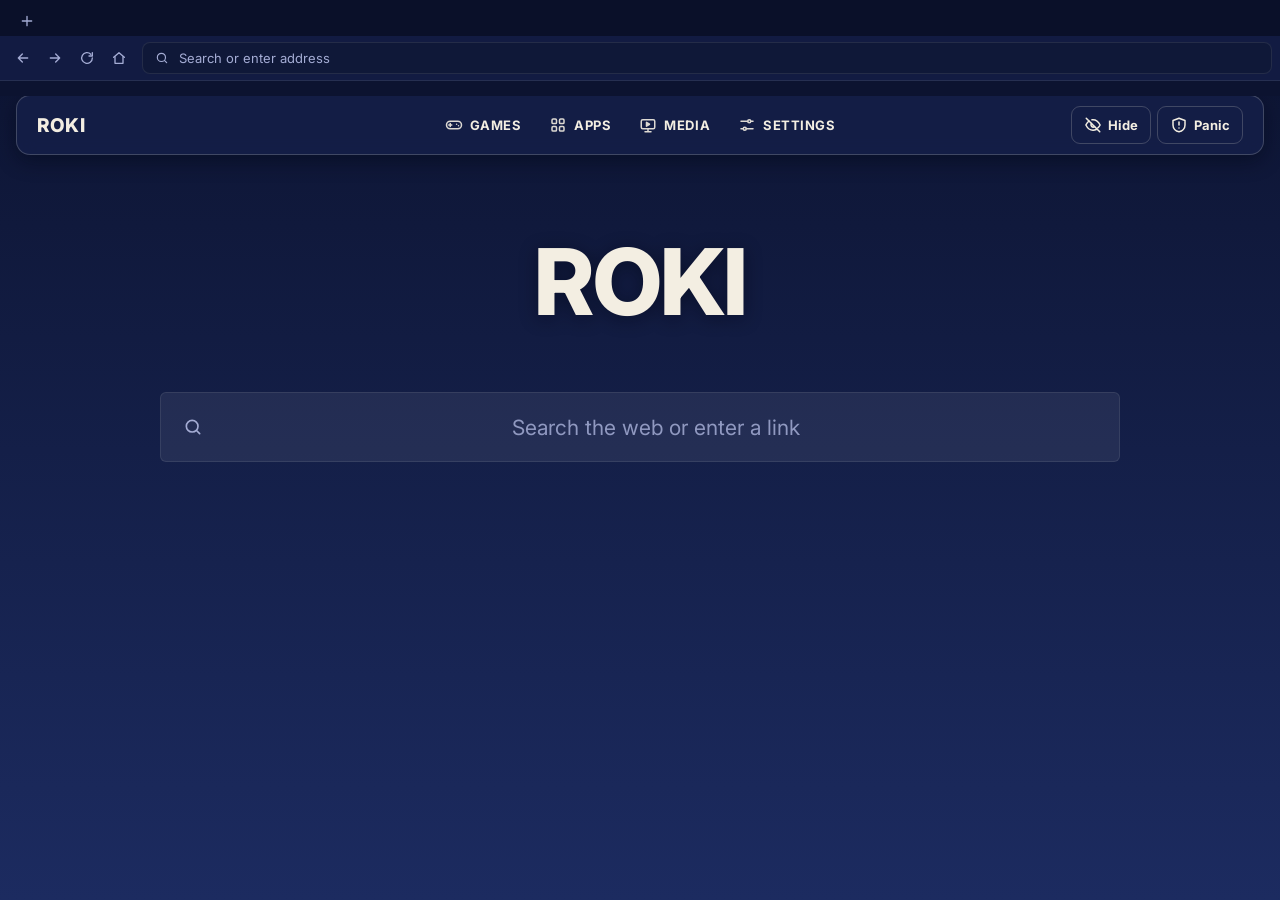
==== commit e11e47b8: "Back to the top-bar layout (big ROKI, big tiles, settings grid) with ROKI's own touches Starfield on" ====
--- a/public/index.html
+++ b/public/index.html
@@ -9,7 +9,7 @@
 	<link rel="preconnect" href="https://fonts.gstatic.com" crossorigin>
 	<link rel="stylesheet" href="https://fonts.googleapis.com/css2?family=Inter:wght@400;500;600;700;800&display=swap" crossorigin="anonymous">
 	<link rel="stylesheet" href="roki.css">
-	<script>try{var t=JSON.parse(localStorage.getItem("roki:theme"));t={sunset:"dusk",forest:"aurora",contrast:"eclipse"}[t]||t;if(t&&t!=="night"&&["dawn","dusk","aurora","eclipse"].indexOf(t)>=0)document.documentElement.setAttribute("data-theme",t)}catch(e){}</script>
+	<script>try{var t=JSON.parse(localStorage.getItem("roki:theme"));t={blue:"ocean",sunset:"dusk",contrast:"eclipse"}[t]||t;if(t&&t!=="night"&&["dawn","dusk","aurora","nebula","ocean","ember","forest","graphite","sakura","candy","classic","eclipse"].indexOf(t)>=0)document.documentElement.setAttribute("data-theme",t)}catch(e){}</script>
 
 	<script src="/scram/scramjet.all.js"></script>
 	<script src="/baremux/index.js"></script>
@@ -56,42 +56,32 @@
 
 		<div class="viewport" id="viewport">
 			<div class="home" id="home">
-				<!-- The rail: ROKI's pages and the quick exits. On phones it sits along the bottom. -->
-				<nav class="rail" aria-label="ROKI">
-					<button class="rail-brand" type="button" id="nav-home" title="Home" aria-label="ROKI home">
-						<svg class="rail-mark" width="26" height="26" viewBox="0 0 24 24" aria-hidden="true"><path d="M12 1.5c.6 4.9 2.2 6.6 6.8 7.4.5.1.5.8 0 .9-4.6.8-6.2 2.5-6.8 7.4-.1.5-.8.5-.9 0-.6-4.9-2.2-6.6-6.8-7.4-.5-.1-.5-.8 0-.9 4.6-.8 6.2-2.5 6.8-7.4.1-.5.8-.5.9 0Z" fill="currentColor"/><circle cx="19.5" cy="19" r="1.6" fill="currentColor"/></svg>
-						<span>roki</span>
-					</button>
-					<div class="rail-links">
-						<button class="topnav-link" type="button" data-page="games" aria-pressed="false"><svg width="22" height="22" viewBox="0 0 24 24" fill="none" stroke="currentColor" stroke-width="1.8" stroke-linecap="round" stroke-linejoin="round" aria-hidden="true"><rect x="2" y="7" width="20" height="10" rx="5"/><path d="M7 10v4M5 12h4"/><path d="M15.5 11h.01M18 13h.01"/></svg><span>Games</span></button>
-						<button class="topnav-link" type="button" data-page="apps" aria-pressed="false"><svg width="22" height="22" viewBox="0 0 24 24" fill="none" stroke="currentColor" stroke-width="1.8" stroke-linecap="round" stroke-linejoin="round" aria-hidden="true"><circle cx="7" cy="7" r="3"/><circle cx="17" cy="7" r="3"/><circle cx="7" cy="17" r="3"/><circle cx="17" cy="17" r="3"/></svg><span>Apps</span></button>
-						<button class="topnav-link" type="button" data-page="media" aria-pressed="false"><svg width="22" height="22" viewBox="0 0 24 24" fill="none" stroke="currentColor" stroke-width="1.8" stroke-linecap="round" stroke-linejoin="round" aria-hidden="true"><rect x="3" y="5" width="18" height="12" rx="3"/><path d="M8 21h8M12 17v4"/><path d="M10 8.5v5l4-2.5z" fill="currentColor"/></svg><span>Media</span></button>
-						<button class="topnav-link" type="button" data-page="settings" aria-pressed="false"><svg width="22" height="22" viewBox="0 0 24 24" fill="none" stroke="currentColor" stroke-width="1.8" stroke-linecap="round" stroke-linejoin="round" aria-hidden="true"><path d="M4 7h9M17 7h3M4 17h3M11 17h9"/><circle cx="15" cy="7" r="2"/><circle cx="9" cy="17" r="2"/></svg><span>Settings</span></button>
-					</div>
-					<div class="rail-actions">
-						<button class="rail-action" type="button" id="corner-cloak" title="Open in about:blank" aria-label="Open in about:blank"><svg width="20" height="20" viewBox="0 0 24 24" fill="none" stroke="currentColor" stroke-width="1.8" stroke-linecap="round" stroke-linejoin="round" aria-hidden="true"><path d="M3 3l18 18"/><path d="M10.6 5.1A10 10 0 0 1 12 5c6 0 9.5 7 9.5 7a17 17 0 0 1-3.2 4.1M6.6 6.6A17 17 0 0 0 2.5 12S6 19 12 19a9.6 9.6 0 0 0 4.4-1"/><path d="M9.9 9.9a3 3 0 0 0 4.2 4.2"/></svg><span>Hide</span></button>
-						<button class="rail-action rail-panic" type="button" id="corner-panic" title="Panic: leave now" aria-label="Panic: leave now"><svg width="20" height="20" viewBox="0 0 24 24" fill="none" stroke="currentColor" stroke-width="1.8" stroke-linecap="round" stroke-linejoin="round" aria-hidden="true"><path d="M12 3l8 3v6c0 4.5-3.4 8.3-8 9-4.6-.7-8-4.5-8-9V6z"/><path d="M12 8v4M12 16h.01"/></svg><span>Panic</span></button>
+				<nav class="topnav" aria-label="ROKI">
+					<button class="topnav-brand" type="button" id="nav-home">ROKI</button>
+					<div class="topnav-links">
+						<button class="topnav-link" type="button" data-page="games" aria-pressed="false"><svg width="18" height="18" viewBox="0 0 24 24" fill="none" stroke="currentColor" stroke-width="2" stroke-linecap="round" stroke-linejoin="round" aria-hidden="true"><rect x="2" y="7" width="20" height="10" rx="5"/><path d="M7 10v4M5 12h4"/><path d="M15.5 11h.01M18 13h.01"/></svg><span>Games</span></button>
+						<button class="topnav-link" type="button" data-page="apps" aria-pressed="false"><svg width="18" height="18" viewBox="0 0 24 24" fill="none" stroke="currentColor" stroke-width="2" stroke-linecap="round" stroke-linejoin="round" aria-hidden="true"><rect x="4" y="4" width="6" height="6" rx="1.5"/><rect x="14" y="4" width="6" height="6" rx="1.5"/><rect x="4" y="14" width="6" height="6" rx="1.5"/><rect x="14" y="14" width="6" height="6" rx="1.5"/></svg><span>Apps</span></button>
+						<button class="topnav-link" type="button" data-page="media" aria-pressed="false"><svg width="18" height="18" viewBox="0 0 24 24" fill="none" stroke="currentColor" stroke-width="2" stroke-linecap="round" stroke-linejoin="round" aria-hidden="true"><rect x="3" y="5" width="18" height="12" rx="2"/><path d="M8 21h8M12 17v4"/><path d="M10 8.5v5l4-2.5z" fill="currentColor"/></svg><span>Media</span></button>
+						<button class="topnav-link" type="button" data-page="settings" aria-pressed="false"><svg width="18" height="18" viewBox="0 0 24 24" fill="none" stroke="currentColor" stroke-width="2" stroke-linecap="round" stroke-linejoin="round" aria-hidden="true"><path d="M4 7h9M17 7h3M4 17h3M11 17h9"/><circle cx="15" cy="7" r="2"/><circle cx="9" cy="17" r="2"/></svg><span>Settings</span></button>
+					</div>
+					<div class="topnav-end">
+						<span class="topnav-clock" id="clock" aria-live="off"></span>
+						<button class="topnav-action" type="button" id="corner-cloak" title="Hide: open in about:blank" aria-label="Hide: open in about:blank"><svg width="18" height="18" viewBox="0 0 24 24" fill="none" stroke="currentColor" stroke-width="2" stroke-linecap="round" stroke-linejoin="round" aria-hidden="true"><path d="M3 3l18 18"/><path d="M10.6 5.1A10 10 0 0 1 12 5c6 0 9.5 7 9.5 7a17 17 0 0 1-3.2 4.1M6.6 6.6A17 17 0 0 0 2.5 12S6 19 12 19a9.6 9.6 0 0 0 4.4-1"/><path d="M9.9 9.9a3 3 0 0 0 4.2 4.2"/></svg><span>Hide</span></button>
+						<button class="topnav-action topnav-panic" type="button" id="corner-panic" title="Panic: leave now" aria-label="Panic: leave now"><svg width="18" height="18" viewBox="0 0 24 24" fill="none" stroke="currentColor" stroke-width="2" stroke-linecap="round" stroke-linejoin="round" aria-hidden="true"><path d="M12 3l8 3v6c0 4.5-3.4 8.3-8 9-4.6-.7-8-4.5-8-9V6z"/><path d="M12 8v4M12 16h.01"/></svg><span>Panic</span></button>
 					</div>
 				</nav>
 
-				<div class="pages" id="pages">
 				<main class="page page-home" id="home-main">
-					<h1 class="visually-hidden">ROKI</h1>
-					<div class="sky">
-						<p class="clock" id="clock" aria-live="off"></p>
-						<p class="sky-line">
-							<span id="hero-date">&nbsp;</span>
-							<span class="moon-phase"><svg class="moon" id="moon" width="22" height="22" viewBox="0 0 24 24" aria-hidden="true"></svg><span id="moon-text"></span></span>
-						</p>
-					</div>
+					<h1 class="hero-title">ROKI</h1>
+					<p class="hero-sub" id="hero-date">&nbsp;</p>
 					<form class="hero-search" id="home-form" role="search" autocomplete="off">
 						<label class="big-search" for="q">
 							<svg width="20" height="20" viewBox="0 0 24 24" fill="none" stroke="currentColor" stroke-width="2" stroke-linecap="round" aria-hidden="true"><circle cx="11" cy="11" r="7"/><path d="m20 20-3.5-3.5"/></svg>
-							<input id="q" type="text" placeholder="Search the web or type a link" aria-label="Search the web or type a link" spellcheck="false">
+							<input id="q" type="text" placeholder="Search the web or enter a link" aria-label="Search the web or enter a link" spellcheck="false">
 						</label>
 					</form>
 					<p class="error" id="error" role="alert" hidden></p>
-					<ul class="feature-grid" id="feature-grid" aria-label="Favorites"></ul>
+					<ul class="feature-grid" id="feature-grid" aria-label="Apps"></ul>
 				</main>
 
 				<main class="page" id="games-main" hidden>
@@ -144,13 +134,14 @@
 
 				<main class="page page-settings" id="settings-main" hidden>
 					<header class="settings-header">
+						<p class="eyebrow">Site controls</p>
 						<h1 class="settings-title">Settings</h1>
-						<p class="settings-lead">How ROKI looks, hides and behaves. Saved in this browser.</p>
+						<p class="settings-lead">Change how ROKI looks, hides and behaves. Saved in this browser.</p>
 					</header>
 					<div class="card-grid">
 						<section class="card" aria-labelledby="c-theme">
 							<h2 id="c-theme">Theme</h2>
-							<p class="card-desc">ROKI's sky at different times of night.</p>
+							<p class="card-desc">Pick ROKI's colors.</p>
 							<label class="field-label" for="theme">Theme</label>
 							<select class="field-select" id="theme"></select>
 							<label class="toggle-row" for="fx-stars"><span>Stars</span><input class="switch" type="checkbox" id="fx-stars"></label>
@@ -259,7 +250,7 @@
 						</section>
 					</div>
 				</main>
-				</div>
+
 			</div>
 		</div>
 	</div>
--- a/public/roki.css
+++ b/public/roki.css
@@ -1,34 +1,16 @@
-/* ROKI 3: a pocket night sky.
-   Browser chrome (tabs + address bar) on top; below it, a rail with ROKI's pages and quick exits on the left
-   (along the bottom on phones) and the pages themselves (home, Games, Apps, Media, Settings), or a Scramjet
-   frame per tab. The home page is a big clock over a live starfield with tonight's moon.
-   Font: Inter, like ROKI 2. Themes are times of the night sky: Night (plain :root), Dawn (light), Dusk, Aurora, Eclipse (high contrast). */
+/* ROKI: browser chrome (tabs + address bar) on top, viewport below holding ROKI's own pages
+   (home, Games, Apps, Media, Settings) or a Scramjet frame per tab.
+   Look: a floating top bar (with Hide and Panic built in), a big ROKI over a starfield, big tiles.
+   Font: Inter. Themes are set by data-theme on <html>; Night is the plain :root. Dawn and Sakura are light,
+   Classic is ROKI 2's slate blue and yellow, Eclipse is high contrast. */
 :root {
-	--sky-1: #0c1330;
-	--sky-2: #1c2b60;
-	--bg: #111a3f;
-	--chrome: #0a1029;
-	--tab-active: #121b42;
-	--panel: rgba(21, 31, 72, 0.74);
-	--panel-2: #223064;
-	--field: rgba(9, 15, 40, 0.62);
-	--field-hover: rgba(14, 22, 56, 0.8);
-	--line: rgba(243, 238, 226, 0.09);
-	--line-strong: rgba(243, 238, 226, 0.2);
-	--fg: #f3eee2;
-	--muted: #a4acd4;
-	--accent: #8eedc7;
-	--on-accent: #06261d;
-	--accent-tint: rgba(142, 237, 199, 0.13);
-	--accent-soft: rgba(142, 237, 199, 0.3);
-	--danger: #ffb4b4;
-	--knob: #f3eee2;
-	--page: #ffffff;
-	--shadow: rgba(3, 6, 20, 0.45);
-	--star-rgb: 243, 238, 226;
-	--moon: #f6efd6;
-	--moon-dark: rgba(243, 238, 226, 0.1);
-	--moon-edge: rgba(243, 238, 226, 0.22);
+	--sky-1: #0c1330; --sky-2: #1c2b60; --bg: #111a3f;
+	--chrome: #0a1029; --tab-active: #121b42; --nav: rgba(21, 31, 72, 0.88);
+	--card: #1a2552; --field: #0f1838; --field-hover: #142048; --surface: #1a2552; --surface-hover: #26336a;
+	--search: rgba(255, 255, 255, 0.07); --line: rgba(243, 238, 226, 0.09); --line-strong: rgba(243, 238, 226, 0.2);
+	--fg: #f3eee2; --muted: #a4acd4; --accent: #8eedc7; --on-accent: #06261d; --knob: #c9cfe8;
+	--glow-soft: rgba(142, 237, 199, 0.3); --shadow: rgba(3, 6, 20, 0.45); --star-rgb: 243, 238, 226;
+	--danger: #ffb4b4; --page: #ffffff; --glow: rgba(255, 255, 255, 0.22);
 	--arrow: url("data:image/svg+xml,%3Csvg xmlns='http://www.w3.org/2000/svg' width='14' height='14' viewBox='0 0 24 24' fill='none' stroke='%23f3eee2' stroke-width='2.5' stroke-linecap='round' stroke-linejoin='round'%3E%3Cpath d='M6 9l6 6 6-6'/%3E%3C/svg%3E");
 	--cancel-filter: invert(1);
 	--font-display: "Inter", system-ui, -apple-system, "Segoe UI", Roboto, sans-serif;
@@ -37,62 +19,113 @@
 }
 :root[data-theme="dawn"] {
 	--sky-1: #c4cdee; --sky-2: #f5d6cb; --bg: #e4dcee;
-	--chrome: #d9d5ec; --tab-active: #ece7f3;
-	--panel: rgba(255, 255, 255, 0.62); --panel-2: #ffffff;
-	--field: rgba(255, 255, 255, 0.72); --field-hover: rgba(255, 255, 255, 0.92);
-	--line: rgba(28, 33, 71, 0.1); --line-strong: rgba(28, 33, 71, 0.2);
-	--fg: #1c2147; --muted: #565c86;
-	--accent: #4c43c4; --on-accent: #ffffff; --accent-tint: rgba(76, 67, 196, 0.11); --accent-soft: rgba(76, 67, 196, 0.24);
-	--danger: #b42335; --knob: #ffffff; --shadow: rgba(60, 50, 110, 0.18);
-	--star-rgb: 52, 58, 120;
-	--moon: #ffffff; --moon-dark: rgba(28, 33, 71, 0.16); --moon-edge: rgba(28, 33, 71, 0.3);
+	--chrome: #d9d5ec; --tab-active: #ece7f3; --nav: rgba(255, 255, 255, 0.78);
+	--card: rgba(255, 255, 255, 0.72); --field: #f1edf7; --field-hover: #e9e3f2; --surface: rgba(255, 255, 255, 0.72); --surface-hover: rgba(255, 255, 255, 0.95);
+	--search: rgba(255, 255, 255, 0.72); --line: rgba(28, 33, 71, 0.1); --line-strong: rgba(28, 33, 71, 0.2);
+	--fg: #1c2147; --muted: #565c86; --accent: #4c43c4; --on-accent: #ffffff; --knob: #7a7fa6;
+	--danger: #b42335; --glow: transparent; --glow-soft: rgba(76, 67, 196, 0.24); --shadow: rgba(60, 50, 110, 0.16); --star-rgb: 52, 58, 120;
 	--arrow: url("data:image/svg+xml,%3Csvg xmlns='http://www.w3.org/2000/svg' width='14' height='14' viewBox='0 0 24 24' fill='none' stroke='%231c2147' stroke-width='2.5' stroke-linecap='round' stroke-linejoin='round'%3E%3Cpath d='M6 9l6 6 6-6'/%3E%3C/svg%3E");
 	--cancel-filter: none;
 	color-scheme: light;
 }
 :root[data-theme="dusk"] {
 	--sky-1: #1b0f33; --sky-2: #5e2b52; --bg: #2b1640;
-	--chrome: #150b29; --tab-active: #22123b;
-	--panel: rgba(46, 23, 70, 0.74); --panel-2: #43235f;
-	--field: rgba(20, 9, 36, 0.6); --field-hover: rgba(28, 13, 48, 0.8);
-	--line: rgba(252, 239, 230, 0.1); --line-strong: rgba(252, 239, 230, 0.22);
-	--fg: #fcefe6; --muted: #d2b8cd;
-	--accent: #ffb37a; --on-accent: #3a1606; --accent-tint: rgba(255, 179, 122, 0.14); --accent-soft: rgba(255, 179, 122, 0.3);
-	--star-rgb: 252, 239, 230; --moon: #fff1dc;
-	--moon-dark: rgba(252, 239, 230, 0.1); --moon-edge: rgba(252, 239, 230, 0.24);
+	--chrome: #150b29; --tab-active: #22123b; --nav: rgba(46, 23, 70, 0.88);
+	--card: #3a1d55; --field: #22113a; --field-hover: #2a1546; --surface: #3a1d55; --surface-hover: #4a2668;
+	--search: rgba(255, 255, 255, 0.07); --line: rgba(252, 239, 230, 0.1); --line-strong: rgba(252, 239, 230, 0.22);
+	--fg: #fcefe6; --muted: #d2b8cd; --accent: #ffb37a; --on-accent: #3a1606; --knob: #e2cfdc;
+	--glow-soft: rgba(255, 179, 122, 0.3); --shadow: rgba(20, 5, 25, 0.45); --star-rgb: 252, 239, 230;
 }
 :root[data-theme="aurora"] {
 	--sky-1: #03141a; --sky-2: #0c3d3b; --bg: #062429;
-	--chrome: #021014; --tab-active: #051c21;
-	--panel: rgba(7, 40, 45, 0.74); --panel-2: #0f4a4b;
-	--field: rgba(2, 16, 20, 0.6); --field-hover: rgba(4, 26, 30, 0.8);
-	--line: rgba(232, 246, 241, 0.09); --line-strong: rgba(232, 246, 241, 0.2);
-	--fg: #e8f6f1; --muted: #92c3b6;
-	--accent: #ff9bd6; --on-accent: #3b0a2b; --accent-tint: rgba(255, 155, 214, 0.13); --accent-soft: rgba(255, 155, 214, 0.3);
-	--star-rgb: 232, 246, 241; --moon: #f0fbf6;
-	--moon-dark: rgba(232, 246, 241, 0.1); --moon-edge: rgba(232, 246, 241, 0.22);
+	--chrome: #021014; --tab-active: #051c21; --nav: rgba(7, 40, 45, 0.88);
+	--card: #0b3438; --field: #041d21; --field-hover: #06262b; --surface: #0b3438; --surface-hover: #12464a;
+	--search: rgba(255, 255, 255, 0.06); --line: rgba(232, 246, 241, 0.09); --line-strong: rgba(232, 246, 241, 0.2);
+	--fg: #e8f6f1; --muted: #92c3b6; --accent: #ff9bd6; --on-accent: #3b0a2b; --knob: #b8d9cf;
+	--glow-soft: rgba(255, 155, 214, 0.3); --shadow: rgba(0, 10, 12, 0.45); --star-rgb: 232, 246, 241;
+}
+:root[data-theme="nebula"] {
+	--sky-1: #120a2e; --sky-2: #3e1559; --bg: #200f40;
+	--chrome: #0d0722; --tab-active: #170c34; --nav: rgba(42, 18, 78, 0.88);
+	--card: #2e1660; --field: #1a0b3a; --field-hover: #220f48; --surface: #2e1660; --surface-hover: #3d2078;
+	--search: rgba(255, 255, 255, 0.07); --line: rgba(243, 236, 255, 0.1); --line-strong: rgba(243, 236, 255, 0.22);
+	--fg: #f3ecff; --muted: #c2b2e6; --accent: #6ff3ff; --on-accent: #04252b; --knob: #d3c6ef;
+	--glow-soft: rgba(111, 243, 255, 0.3); --shadow: rgba(8, 2, 22, 0.45); --star-rgb: 243, 236, 255;
+}
+:root[data-theme="ocean"] {
+	--sky-1: #021627; --sky-2: #06425e; --bg: #04263c;
+	--chrome: #01111f; --tab-active: #031c30; --nav: rgba(4, 40, 62, 0.88);
+	--card: #08344f; --field: #021b2e; --field-hover: #04243b; --surface: #08344f; --surface-hover: #0d4566;
+	--search: rgba(255, 255, 255, 0.06); --line: rgba(226, 244, 255, 0.09); --line-strong: rgba(226, 244, 255, 0.2);
+	--fg: #e6f6ff; --muted: #8fc0d8; --accent: #5ee6d6; --on-accent: #032623; --knob: #b5d6e6;
+	--glow-soft: rgba(94, 230, 214, 0.3); --shadow: rgba(0, 8, 16, 0.45); --star-rgb: 226, 244, 255;
+}
+:root[data-theme="ember"] {
+	--sky-1: #1a0806; --sky-2: #4a1a0e; --bg: #2a0e08;
+	--chrome: #120504; --tab-active: #1f0a06; --nav: rgba(58, 20, 12, 0.88);
+	--card: #43170c; --field: #200905; --field-hover: #2a0d07; --surface: #43170c; --surface-hover: #5a2212;
+	--search: rgba(255, 255, 255, 0.06); --line: rgba(255, 236, 224, 0.1); --line-strong: rgba(255, 236, 224, 0.22);
+	--fg: #fff0e6; --muted: #e0b39e; --accent: #ff8a3d; --on-accent: #2e1002; --knob: #ecc8b8;
+	--glow-soft: rgba(255, 138, 61, 0.3); --shadow: rgba(16, 4, 2, 0.5); --star-rgb: 255, 236, 224;
+}
+:root[data-theme="forest"] {
+	--sky-1: #06140d; --sky-2: #173b26; --bg: #0d2418;
+	--chrome: #04100a; --tab-active: #0a1c12; --nav: rgba(14, 44, 28, 0.88);
+	--card: #143522; --field: #081a10; --field-hover: #0c2316; --surface: #143522; --surface-hover: #1d4a31;
+	--search: rgba(255, 255, 255, 0.06); --line: rgba(234, 248, 236, 0.09); --line-strong: rgba(234, 248, 236, 0.2);
+	--fg: #eaf8ec; --muted: #9cc8a8; --accent: #b6f36a; --on-accent: #1a2e05; --knob: #c2dcc8;
+	--glow-soft: rgba(182, 243, 106, 0.3); --shadow: rgba(2, 10, 5, 0.45); --star-rgb: 234, 248, 236;
+}
+:root[data-theme="graphite"] {
+	--sky-1: #141518; --sky-2: #2a2c33; --bg: #1c1d21;
+	--chrome: #0f1012; --tab-active: #18191c; --nav: rgba(40, 42, 48, 0.9);
+	--card: #2a2c32; --field: #17181b; --field-hover: #1e1f23; --surface: #2a2c32; --surface-hover: #383b43;
+	--search: rgba(255, 255, 255, 0.06); --line: rgba(240, 240, 245, 0.09); --line-strong: rgba(240, 240, 245, 0.2);
+	--fg: #f2f2f5; --muted: #a6a8b3; --accent: #7aa2ff; --on-accent: #0a1633; --knob: #c4c6ce;
+	--glow-soft: rgba(122, 162, 255, 0.3); --shadow: rgba(0, 0, 0, 0.5); --star-rgb: 240, 240, 245;
+}
+:root[data-theme="sakura"] {
+	--sky-1: #fde7ef; --sky-2: #f3cfe0; --bg: #fbe1eb;
+	--chrome: #f1d0df; --tab-active: #fbe6ef; --nav: rgba(255, 255, 255, 0.78);
+	--card: rgba(255, 255, 255, 0.72); --field: #fbeef4; --field-hover: #f7e2ec; --surface: rgba(255, 255, 255, 0.72); --surface-hover: rgba(255, 255, 255, 0.95);
+	--search: rgba(255, 255, 255, 0.75); --line: rgba(74, 22, 48, 0.1); --line-strong: rgba(74, 22, 48, 0.2);
+	--fg: #4a1630; --muted: #8a5470; --accent: #d6336f; --on-accent: #ffffff; --knob: #b48aa0;
+	--danger: #b42335; --glow: transparent; --glow-soft: rgba(214, 51, 111, 0.24); --shadow: rgba(120, 40, 80, 0.16); --star-rgb: 150, 70, 110;
+	--arrow: url("data:image/svg+xml,%3Csvg xmlns='http://www.w3.org/2000/svg' width='14' height='14' viewBox='0 0 24 24' fill='none' stroke='%234a1630' stroke-width='2.5' stroke-linecap='round' stroke-linejoin='round'%3E%3Cpath d='M6 9l6 6 6-6'/%3E%3C/svg%3E");
+	--cancel-filter: none;
+	color-scheme: light;
+}
+:root[data-theme="candy"] {
+	--sky-1: #3a1d8a; --sky-2: #cf4f9d; --bg: #5b2393;
+	--chrome: #2a1266; --tab-active: #351a7a; --nav: rgba(40, 16, 96, 0.72);
+	--card: rgba(45, 20, 105, 0.72); --field: rgba(20, 8, 60, 0.55); --field-hover: rgba(30, 12, 80, 0.7); --surface: rgba(45, 20, 105, 0.72); --surface-hover: rgba(70, 38, 140, 0.8);
+	--search: rgba(255, 255, 255, 0.12); --line: rgba(255, 255, 255, 0.14); --line-strong: rgba(255, 255, 255, 0.28);
+	--fg: #ffffff; --muted: #ecdcff; --accent: #ffe45e; --on-accent: #3a2a00; --knob: #e7dbff;
+	--glow-soft: rgba(255, 228, 94, 0.3); --shadow: rgba(20, 4, 40, 0.4); --star-rgb: 255, 255, 255;
+}
+:root[data-theme="classic"] {
+	--sky-1: #5f7594; --sky-2: #5f7594; --bg: #5f7594;
+	--chrome: #4b5e7a; --tab-active: #5f7594; --nav: rgba(98, 121, 152, 0.92);
+	--card: #52678a; --field: #44587a; --field-hover: #3d5070; --surface: #52678a; --surface-hover: #687ea0;
+	--search: rgba(255, 255, 255, 0.16); --line: rgba(255, 255, 255, 0.12); --line-strong: rgba(255, 255, 255, 0.26);
+	--fg: #ffffff; --muted: #cdd7e5; --accent: #f5b83d; --on-accent: #2a2210; --knob: #c9d3e2;
+	--danger: #ffb3b3; --glow: rgba(255, 255, 255, 0.25); --glow-soft: rgba(245, 184, 61, 0.28); --shadow: rgba(10, 18, 32, 0.32); --star-rgb: 255, 255, 255;
+	--arrow: url("data:image/svg+xml,%3Csvg xmlns='http://www.w3.org/2000/svg' width='14' height='14' viewBox='0 0 24 24' fill='none' stroke='%23ffffff' stroke-width='2.5' stroke-linecap='round' stroke-linejoin='round'%3E%3Cpath d='M6 9l6 6 6-6'/%3E%3C/svg%3E");
 }
 :root[data-theme="eclipse"] {
 	--sky-1: #000000; --sky-2: #000000; --bg: #000000;
-	--chrome: #000000; --tab-active: #000000;
-	--panel: #000000; --panel-2: #000000; --field: #000000; --field-hover: #1a1a1a;
-	--line: #ffffff; --line-strong: #ffffff;
-	--fg: #ffffff; --muted: #ffffff;
-	--accent: #ffffff; --on-accent: #000000; --accent-tint: #ffffff; --accent-soft: rgba(255, 255, 255, 0.5);
-	--danger: #ff8080; --knob: #ffffff; --shadow: transparent;
-	--star-rgb: 255, 255, 255; --moon: #ffffff; --moon-dark: #000000; --moon-edge: #ffffff;
-}
-/* On Eclipse the "tint" behind the open page is solid white, so its label goes black */
-:root[data-theme="eclipse"] .topnav-link[aria-pressed="true"] { color: #000000; }
+	--chrome: #000000; --tab-active: #000000; --nav: #000000;
+	--card: #000000; --field: #000000; --field-hover: #1a1a1a; --surface: #000000; --surface-hover: #262626;
+	--search: #000000; --line: #ffffff; --line-strong: #ffffff;
+	--fg: #ffffff; --muted: #ffffff; --accent: #ffff00; --on-accent: #000000; --danger: #ff6b6b; --knob: #ffffff;
+	--glow: transparent; --glow-soft: rgba(255, 255, 0, 0.45); --shadow: transparent; --star-rgb: 255, 255, 255;
+	--arrow: url("data:image/svg+xml,%3Csvg xmlns='http://www.w3.org/2000/svg' width='14' height='14' viewBox='0 0 24 24' fill='none' stroke='%23ffffff' stroke-width='2.5' stroke-linecap='round' stroke-linejoin='round'%3E%3Cpath d='M6 9l6 6 6-6'/%3E%3C/svg%3E");
+}
 
 html, body { height: 100%; margin: 0; }
 [hidden] { display: none !important; }
-body {
-	background: var(--bg) linear-gradient(180deg, var(--sky-1) 0%, var(--sky-2) 100%) fixed;
-	color: var(--fg); font-family: var(--font-body); font-size: 15px; overflow: hidden;
-}
+body { background: var(--bg) linear-gradient(180deg, var(--sky-1) 0%, var(--sky-2) 100%) fixed; color: var(--fg); font-family: var(--font-body); font-size: 14px; overflow: hidden; }
 button { font: inherit; color: inherit; }
-.visually-hidden { position: absolute; width: 1px; height: 1px; overflow: hidden; clip: rect(0 0 0 0); white-space: nowrap; }
 
 #stars { position: fixed; inset: 0; width: 100%; height: 100%; display: block; z-index: 0; pointer-events: none; }
 
@@ -115,25 +148,25 @@
 .tab {
 	flex: 0 1 220px; min-width: 120px; box-sizing: border-box;
 	display: flex; align-items: center; gap: 8px; height: 34px; padding: 0 6px 0 12px;
-	border-radius: 12px 12px 0 0; color: var(--muted); cursor: pointer; user-select: none;
-}
-.tab:hover { background: var(--field-hover); color: var(--fg); }
+	border-radius: 8px 8px 0 0; color: var(--muted); cursor: pointer; user-select: none;
+}
+.tab:hover { background: var(--surface-hover); color: var(--fg); }
 .tab.active { background: var(--tab-active); color: var(--fg); }
 .tab-icon { flex: none; width: 16px; height: 16px; display: grid; place-items: center; color: var(--muted); }
 .tab.active .tab-icon { color: var(--accent); }
-.tab-icon img { width: 16px; height: 16px; border-radius: 4px; object-fit: contain; }
+.tab-icon img { width: 16px; height: 16px; border-radius: 3px; object-fit: contain; }
 .tab-title { flex: 1; min-width: 0; overflow: hidden; text-overflow: ellipsis; white-space: nowrap; font-size: 13px; font-weight: 500; }
 .tab-close {
 	flex: none; width: 22px; height: 22px; display: grid; place-items: center; padding: 0;
-	border: 0; border-radius: 50%; background: transparent; color: var(--muted); cursor: pointer;
-}
-.tab-close:hover { background: var(--line-strong); color: var(--fg); }
+	border: 0; border-radius: 6px; background: transparent; color: var(--muted); cursor: pointer;
+}
+.tab-close:hover { background: var(--line); color: var(--fg); }
 
 .icon-btn {
-	flex: none; width: 32px; height: 32px; display: grid; place-items: center; padding: 0;
-	border: 0; border-radius: 50%; background: transparent; color: var(--muted); cursor: pointer;
-}
-.icon-btn:hover:not(:disabled) { background: var(--line-strong); color: var(--fg); }
+	flex: none; width: 30px; height: 30px; display: grid; place-items: center; padding: 0;
+	border: 0; border-radius: 8px; background: transparent; color: var(--muted); cursor: pointer;
+}
+.icon-btn:hover:not(:disabled) { background: var(--surface-hover); color: var(--fg); }
 .icon-btn:disabled { opacity: 0.35; cursor: default; }
 
 .toolbar {
@@ -145,11 +178,11 @@
 }
 .addr {
 	flex: 1; min-width: 0; margin-left: 6px; box-sizing: border-box;
-	display: flex; align-items: center; gap: 8px; height: 34px; padding: 0 14px;
-	background: var(--field); border: 1px solid var(--line); border-radius: 999px; cursor: text;
+	display: flex; align-items: center; gap: 8px; height: 32px; padding: 0 12px;
+	background: var(--field); border: 1px solid var(--line); border-radius: 8px; cursor: text;
 	transition: border-color .15s, box-shadow .15s;
 }
-.addr:focus-within { border-color: var(--accent); box-shadow: 0 0 0 3px var(--accent-soft); }
+.addr:focus-within { border-color: var(--accent); box-shadow: 0 0 0 3px var(--glow-soft); }
 .addr svg { flex: none; color: var(--muted); }
 #addr { flex: 1; min-width: 0; background: transparent; border: 0; outline: 0; color: var(--fg); font: inherit; font-size: 13px; }
 #addr::placeholder { color: var(--muted); }
@@ -158,174 +191,148 @@
 .viewport { position: relative; flex: 1; min-height: 0; }
 .sj-frame { position: absolute; inset: 0; width: 100%; height: 100%; border: 0; background: var(--page); }
 
-/* ---------- ROKI's own pages: the rail on the left, the pages scrolling beside it ---------- */
-.home { position: absolute; inset: 0; display: flex; }
-
-.rail {
-	flex: none; position: relative; z-index: 5; box-sizing: border-box;
-	width: 88px; margin: 14px 0 14px max(14px, env(safe-area-inset-left, 0px));
-	display: flex; flex-direction: column; align-items: center; gap: 4px;
-	padding: 16px 0 12px;
-	background: var(--panel); border: 1px solid var(--line); border-radius: 26px;
-	-webkit-backdrop-filter: blur(12px); backdrop-filter: blur(12px);
-}
-.rail-brand {
-	display: flex; flex-direction: column; align-items: center; gap: 2px; padding: 4px 8px 8px;
-	border: 0; border-radius: 16px; background: none; cursor: pointer; color: var(--fg);
-	font-family: var(--font-display); font-size: 17px; font-weight: 800; letter-spacing: -0.01em;
-}
-.rail-mark { color: var(--accent); }
-.rail-links { display: flex; flex-direction: column; gap: 4px; margin-top: 10px; }
-.topnav-link, .rail-action {
-	width: 68px; box-sizing: border-box; display: flex; flex-direction: column; align-items: center; gap: 4px;
-	padding: 10px 0 8px; border: 0; border-radius: 18px; background: transparent; cursor: pointer;
-	color: var(--muted); font-size: 11.5px; font-weight: 600;
-}
-.topnav-link:hover, .rail-action:hover { color: var(--fg); background: var(--line); }
-.topnav-link[aria-pressed="true"] { color: var(--accent); background: var(--accent-tint); }
-.rail-actions { margin-top: auto; display: flex; flex-direction: column; gap: 4px; padding-top: 10px; border-top: 1px solid var(--line); }
-.rail-panic:hover { color: var(--danger); }
-
-.pages {
-	flex: 1; min-width: 0; overflow-y: auto; box-sizing: border-box;
-	padding-block: 0 72px;
-	padding-left: clamp(20px, 4vw, 64px);
-	padding-right: max(20px, env(safe-area-inset-right, 0px));
-}
+/* ---------- ROKI's own pages ---------- */
+.home {
+	position: absolute; inset: 0; overflow-y: auto; box-sizing: border-box;
+	display: flex; flex-direction: column;
+	padding-top: 0; padding-bottom: calc(48px + env(safe-area-inset-bottom, 0px));
+	padding-left: max(16px, env(safe-area-inset-left, 0px));
+	padding-right: max(16px, env(safe-area-inset-right, 0px));
+}
+
+/* Floating top bar: ROKI on the left, pages in the middle, clock on the right */
+.topnav {
+	position: sticky; top: 14px; z-index: 5; flex: none;
+	width: 100%; max-width: 1480px; margin: 14px auto 0; box-sizing: border-box;
+	display: grid; grid-template-columns: 1fr auto 1fr; align-items: center; gap: 16px;
+	min-height: 60px; padding: 8px 20px;
+	background: var(--nav); border: 1px solid var(--line-strong); border-radius: 14px;
+	box-shadow: 0 6px 20px var(--shadow);
+	-webkit-backdrop-filter: blur(8px); backdrop-filter: blur(8px);
+}
+/* Covers the strip above the floating bar so pages don't show through it while scrolling */
+.topnav::before {
+	content: ""; position: absolute; z-index: -1; left: -17px; right: -17px; top: -15px; height: 15px; background: var(--sky-1);
+}
+.topnav-brand {
+	justify-self: start; padding: 4px 0; border: 0; background: none; cursor: pointer;
+	color: var(--fg); font-size: 19px; font-weight: 800; letter-spacing: .01em;
+}
+.topnav-links { display: flex; align-items: center; gap: 4px; }
+.topnav-link {
+	display: flex; align-items: center; gap: 7px; height: 38px; padding: 0 12px;
+	border: 0; border-radius: 9px; background: transparent; cursor: pointer;
+	color: var(--fg); font-size: 13px; font-weight: 700; letter-spacing: .04em; text-transform: uppercase;
+}
+.topnav-link svg { flex: none; opacity: .9; }
+.topnav-link:hover { background: var(--line); }
+.topnav-link[aria-pressed="true"] { background: var(--accent); color: var(--on-accent); }
+.topnav-end { justify-self: end; display: flex; align-items: center; gap: 6px; }
+.topnav-clock { margin-right: 6px; color: var(--muted); font-size: 13px; font-weight: 600; font-variant-numeric: tabular-nums; white-space: nowrap; }
+.topnav-action {
+	display: flex; align-items: center; gap: 6px; height: 38px; padding: 0 12px;
+	border: 1px solid var(--line-strong); border-radius: 9px; background: transparent; cursor: pointer;
+	color: var(--fg); font-size: 13px; font-weight: 700;
+}
+.topnav-action:hover { background: var(--line); }
+.topnav-panic:hover { border-color: var(--danger); color: var(--danger); }
 
 .page {
-	width: 100%; max-width: 1120px; box-sizing: border-box;
-	display: flex; flex-direction: column; align-items: flex-start; gap: 20px;
-	padding-top: 48px;
-}
-.page-title {
-	margin: 0; font-family: var(--font-display); font-weight: 800;
-	font-size: clamp(38px, 5vw, 54px); line-height: 1.05; letter-spacing: -0.03em;
-}
+	width: 100%; max-width: 1240px; margin: 0 auto; box-sizing: border-box;
+	display: flex; flex-direction: column; align-items: center; gap: 22px;
+	padding-top: 44px;
+}
+.page-title { margin: 0; font-size: 34px; font-weight: 600; letter-spacing: -.01em; text-align: center; }
 .page-empty { margin: 0; color: var(--muted); font-size: 15px; }
-.page-section { margin: 16px 0 -6px; font-family: var(--font-display); font-size: 21px; font-weight: 700; letter-spacing: -0.01em; }
-
-/* Home: the clock is the sky's headline */
-.page-home { padding-top: clamp(36px, 11vh, 132px); gap: 28px; }
-.sky { display: grid; gap: 14px; }
-.clock {
-	margin: 0; display: flex; align-items: baseline; gap: 0.1em;
-	font-family: var(--font-display); font-weight: 800;
-	font-size: clamp(72px, 10vw, 136px); line-height: 0.9; letter-spacing: -0.045em;
-	font-variant-numeric: tabular-nums;
-}
-.clock-period { font-size: 0.22em; font-weight: 700; letter-spacing: 0; color: var(--muted); }
-.sky-line {
-	margin: 0; display: flex; flex-wrap: wrap; align-items: center; gap: 8px 22px;
-	color: var(--muted); font-size: 17px; font-weight: 500;
-}
-.moon-phase { display: inline-flex; align-items: center; gap: 8px; }
-.moon { flex: none; }
-.moon .moon-dark { fill: var(--moon-dark); stroke: var(--moon-edge); stroke-width: 0.8; }
-.moon .moon-lit { fill: var(--moon); }
-
-.hero-search { width: min(880px, 100%); margin: 0; }
+.page-section { align-self: stretch; margin: 10px 0 -8px; font-size: 20px; font-weight: 700; }
+
+/* Home */
+.page-home { padding-top: clamp(48px, 9vh, 104px); }
+.hero-title {
+	margin: 0; font-size: clamp(54px, 9vw, 92px); font-weight: 800; line-height: 1; letter-spacing: -.02em;
+	text-shadow: 0 3px 18px var(--shadow);
+}
+.hero-sub { margin: -6px 0 0; color: var(--muted); font-size: 16px; font-weight: 600; text-align: center; }
+.hero-search { width: min(960px, 100%); margin: 6px 0 0; }
 
 .big-search {
-	flex: 1; min-width: 0; display: flex; align-items: center; gap: 12px; height: 60px; padding: 0 24px; box-sizing: border-box;
-	background: var(--field); border: 1px solid var(--line-strong); border-radius: 999px; cursor: text;
-	-webkit-backdrop-filter: blur(10px); backdrop-filter: blur(10px);
+	flex: 1; min-width: 0; display: flex; align-items: center; gap: 12px; height: 70px; padding: 0 22px; box-sizing: border-box;
+	background: var(--search); border: 1px solid var(--line); border-radius: 6px; cursor: text;
 	transition: border-color .15s, box-shadow .15s, background .15s;
 }
 .big-search svg { flex: none; color: var(--muted); }
 .big-search input {
 	flex: 1; min-width: 0; height: 100%; background: transparent; border: 0; outline: 0;
-	color: var(--fg); font: inherit; font-size: 18px;
-}
-.big-search input::placeholder { color: var(--muted); opacity: .9; }
+	color: var(--fg); font: inherit; font-size: 21px; text-align: center;
+}
+.big-search input::placeholder { color: var(--muted); opacity: .85; }
 .big-search input::-webkit-search-cancel-button { filter: var(--cancel-filter); opacity: .6; }
-.big-search:focus-within { border-color: var(--accent); box-shadow: 0 0 0 4px var(--accent-tint); }
-
-.error { margin: -10px 0 0; max-width: 640px; color: var(--danger); font-size: 14px; white-space: pre-wrap; }
-
-/* App tiles: the site's own icon on its color, with its name.
-   Favorites (home) are round; Apps and Media look like a phone's home screen; games keep full pictures. */
+.big-search:focus-within { border-color: var(--accent); box-shadow: 0 0 0 4px var(--glow-soft); }
+
+.error { margin: -6px 0 0; max-width: 640px; color: var(--danger); font-size: 14px; text-align: center; white-space: pre-wrap; }
+
+/* App tiles: the site's own icon on its color, with its name */
 .app-tile {
 	position: relative; width: 100%; box-sizing: border-box; padding: 0; overflow: hidden;
 	display: flex; align-items: center; justify-content: center; gap: 12px;
-	border: 0; border-radius: 16px; cursor: pointer;
-	background: var(--tile-bg, var(--panel-2)); color: #ffffff;
-	transition: background .15s, box-shadow .15s;
+	border: 0; border-radius: 12px; cursor: pointer;
+	background: var(--tile-bg, var(--card)); color: #ffffff;
+	box-shadow: 0 4px 14px var(--shadow);
+	transition: transform .15s, box-shadow .15s, filter .15s;
 }
 .app-tile.dark-text { color: #15181f; }
+.app-tile:hover { transform: translateY(-3px); box-shadow: 0 10px 22px var(--shadow); filter: brightness(1.04); }
 .app-tile:focus-visible { outline: 3px solid var(--accent); outline-offset: 3px; }
 .app-icon { flex: none; object-fit: contain; border-radius: 10px; }
 .app-letters {
 	flex: none; display: grid; place-items: center; border-radius: 10px;
-	background: rgba(255, 255, 255, 0.18); color: #ffffff; font-weight: 800;
-}
-.app-tile.dark-text .app-letters { background: rgba(0, 0, 0, 0.08); color: #15181f; }
-.app-name { min-width: 0; overflow: hidden; text-overflow: ellipsis; white-space: nowrap; font-weight: 700; }
-
-/* Favorites: round, like small planets */
+	background: rgba(255, 255, 255, 0.18); font-weight: 800;
+}
+.app-tile.dark-text .app-letters { background: rgba(0, 0, 0, 0.08); }
+.app-name { min-width: 0; overflow: hidden; text-overflow: ellipsis; white-space: nowrap; font-weight: 800; }
+
 .feature-grid {
-	list-style: none; margin: 4px 0 0; padding: 0; width: min(880px, 100%);
-	display: flex; flex-wrap: wrap; gap: 18px 10px;
-}
-.feature-grid .app-tile {
-	width: 78px; flex-direction: column; gap: 8px; padding: 0; overflow: visible;
-	background: none; border-radius: 0; color: var(--fg);
-}
-.feature-grid .app-icon, .feature-grid .app-letters {
-	width: 62px; height: 62px; box-sizing: border-box; padding: 15px; border-radius: 50%;
-	background: var(--tile-bg, var(--panel-2)); font-size: 16px;
-	box-shadow: 0 0 0 1px var(--line);
-	transition: box-shadow .2s;
-}
-.feature-grid .app-tile:hover .app-icon, .feature-grid .app-tile:hover .app-letters {
-	box-shadow: 0 0 0 3px var(--accent-soft), 0 0 22px var(--accent-soft);
-}
-.feature-grid .app-name { max-width: 78px; font-size: 12.5px; font-weight: 600; }
-/* Letters (when a site's icon can't load) sit on the site's color too, light colors included */
-.feature-grid .app-tile .app-letters, .app-grid .app-tile .app-letters { background: var(--tile-bg, var(--panel-2)); }
-
-.page-tools { width: min(820px, 100%); display: flex; gap: 10px; }
-.page-tools .big-search { height: 52px; padding: 0 20px; }
-.page-tools .big-search input { font-size: 16px; }
-.page-tools .page-sort { flex: none; width: 190px; height: 52px; border-radius: 999px; padding-left: 20px; font-size: 14px; font-weight: 600; }
-
-/* Apps and Media: icons on their colors with the name underneath, like a phone's home screen */
+	list-style: none; margin: 18px 0 0; padding: 0; width: min(900px, 100%);
+	display: grid; grid-template-columns: repeat(5, minmax(0, 1fr)); gap: 10px;
+}
+.feature-grid .app-tile { height: 90px; padding: 0 12px; }
+.feature-grid .app-icon, .feature-grid .app-letters { width: 36px; height: 36px; font-size: 14px; }
+.feature-grid .app-name { font-size: 19px; letter-spacing: -.01em; }
+
+.page-tools { width: min(1040px, 100%); display: flex; gap: 12px; }
+.page-tools .big-search { height: 64px; }
+.page-tools .big-search input { font-size: 19px; }
+.page-tools .page-sort { flex: none; width: 210px; height: 64px; border-radius: 6px; font-size: 14px; font-weight: 600; }
+
 .app-grid {
-	list-style: none; margin: 4px 0 0; padding: 0; width: 100%;
-	display: grid; grid-template-columns: repeat(auto-fill, minmax(104px, 1fr)); gap: 6px;
-}
-.app-grid .app-tile {
-	flex-direction: column; gap: 10px; padding: 16px 6px 12px;
-	background: none; border-radius: 20px; color: var(--fg);
-}
-.app-grid .app-tile:hover { background: var(--panel); }
-.app-grid .app-icon, .app-grid .app-letters {
-	width: 64px; height: 64px; box-sizing: border-box; padding: 13px; border-radius: 20px;
-	background: var(--tile-bg, var(--panel-2)); font-size: 20px;
-	box-shadow: 0 0 0 1px var(--line);
-}
-.app-grid .app-name { max-width: 100%; font-size: 13px; font-weight: 600; }
-
-/* Games: each game's own picture filling a rounded square, its name on hover */
+	list-style: none; margin: 8px 0 0; padding: 0; width: 100%;
+	display: grid; grid-template-columns: repeat(auto-fill, minmax(150px, 1fr)); gap: 16px;
+}
+.app-grid .app-tile { aspect-ratio: 1; flex-direction: column; gap: 14px; padding: 16px 10px; border-radius: 14px; }
+.app-grid .app-icon, .app-grid .app-letters { width: 64px; height: 64px; border-radius: 16px; font-size: 22px; }
+.app-grid .app-name { max-width: 100%; font-size: 15px; }
+
+/* Games */
 .games-status { margin: 0; color: var(--danger); font-size: 14px; }
+/* Game tiles: each game's own picture filling a rounded square, its name on hover */
 .art-grid {
-	list-style: none; margin: 4px 0 0; padding: 0; width: 100%;
+	list-style: none; margin: 8px 0 0; padding: 0; width: 100%;
 	display: grid; grid-template-columns: repeat(auto-fill, minmax(150px, 1fr)); gap: 14px;
 }
 .art-tile {
 	position: relative; display: block; width: 100%; aspect-ratio: 1; box-sizing: border-box; padding: 0; overflow: hidden;
-	border: 0; border-radius: 20px; cursor: pointer;
-	background: var(--panel-2); box-shadow: 0 0 0 1px var(--line);
+	border: 0; border-radius: 16px; cursor: pointer;
+	background: var(--card); box-shadow: 0 4px 14px var(--shadow);
 	transition: transform .15s, box-shadow .15s;
 }
-.art-tile:hover { transform: translateY(-3px); box-shadow: 0 0 0 2px var(--accent-soft), 0 12px 26px var(--shadow); }
+.art-tile:hover { transform: translateY(-3px); box-shadow: 0 10px 22px var(--shadow); }
 .art-tile:focus-visible { outline: 3px solid var(--accent); outline-offset: 3px; }
 .art-img { position: absolute; inset: 0; width: 100%; height: 100%; object-fit: cover; display: block; }
 .art-blur { position: absolute; inset: -18px; display: none; background: center / cover no-repeat; filter: blur(14px) brightness(.7); }
 .art-tile.wide .art-blur { display: block; }
 .art-tile.wide .art-img { object-fit: contain; }
 .art-name {
-	position: absolute; left: 0; right: 0; bottom: 0; padding: 28px 12px 10px;
+	position: absolute; left: 0; right: 0; bottom: 0; padding: 28px 10px 9px;
 	background: linear-gradient(rgba(0, 0, 0, 0), rgba(0, 0, 0, .8));
 	color: #ffffff; font-size: 14px; font-weight: 700; text-align: left;
 	white-space: nowrap; overflow: hidden; text-overflow: ellipsis;
@@ -333,86 +340,81 @@
 }
 .art-tile:hover .art-name, .art-tile:focus-visible .art-name { opacity: 1; transform: none; }
 @media (hover: none) { .art-name { opacity: 1; transform: none; } }
-/* No picture: the site's icon on its color */
-.art-grid .app-tile { aspect-ratio: 1; flex-direction: column; gap: 14px; padding: 16px 10px; border-radius: 20px; }
-.art-grid .app-icon, .art-grid .app-letters { width: 64px; height: 64px; border-radius: 18px; font-size: 22px; }
+/* No picture: the site's icon on its color, like the Apps page */
+.art-grid .app-tile { aspect-ratio: 1; flex-direction: column; gap: 14px; padding: 16px 10px; border-radius: 16px; }
+.art-grid .app-icon, .art-grid .app-letters { width: 64px; height: 64px; border-radius: 16px; font-size: 22px; }
 .art-grid .app-name { max-width: 100%; font-size: 15px; }
 .games-empty {
 	max-width: 620px; padding: 20px 22px; box-sizing: border-box;
-	background: var(--panel); border: 1px solid var(--line); border-radius: 20px;
+	background: var(--card); border: 1px solid var(--line); border-radius: 14px;
 	color: var(--muted); line-height: 1.6;
 }
 .games-empty p { margin: 0; }
 .games-empty p + p { margin-top: 8px; }
 .games-empty-title { color: var(--fg); font-weight: 700; }
-.games-empty code { padding: 1px 6px; border-radius: 6px; background: var(--field); color: var(--fg); font-size: 12px; }
-
-/* ---------- Settings: soft panels that stack in two staggered columns ---------- */
-.page-settings { align-items: stretch; gap: 26px; }
-.settings-header { display: grid; gap: 10px; }
-.settings-title {
-	margin: 0; font-family: var(--font-display); font-weight: 800;
-	font-size: clamp(38px, 5vw, 54px); line-height: 1.05; letter-spacing: -0.03em;
-}
-.settings-lead { margin: 0; color: var(--muted); font-size: 16px; }
-
-.card-grid { columns: 2 380px; column-gap: 16px; }
+.games-empty code { padding: 1px 6px; border-radius: 4px; background: var(--field); color: var(--fg); font-size: 12px; }
+
+/* ---------- Settings page: a grid of cards ---------- */
+.page-settings { align-items: stretch; max-width: 1200px; gap: 26px; padding-top: 40px; }
+.settings-header { display: grid; gap: 6px; }
+.eyebrow { margin: 0; color: var(--muted); font-size: 11px; font-weight: 700; letter-spacing: .14em; text-transform: uppercase; }
+.settings-title { margin: 0; font-size: 46px; font-weight: 800; line-height: 1.05; letter-spacing: -.02em; }
+.settings-lead { margin: 2px 0 0; color: var(--muted); font-size: 15px; }
+
+.card-grid { display: grid; grid-template-columns: repeat(3, minmax(0, 1fr)); gap: 14px; align-items: start; }
 .card {
-	break-inside: avoid; margin: 0 0 16px; min-width: 0; box-sizing: border-box;
-	display: flex; flex-direction: column; gap: 10px;
-	padding: 22px 22px 20px; background: var(--panel); border: 1px solid var(--line); border-radius: 24px;
-	-webkit-backdrop-filter: blur(12px); backdrop-filter: blur(12px);
-}
-.card h2 { margin: 0; font-family: var(--font-display); font-size: 20px; font-weight: 700; letter-spacing: -0.01em; }
-.card-desc { margin: -4px 0 4px; color: var(--muted); font-size: 14.5px; line-height: 1.45; }
-.field-label { margin-top: 4px; font-size: 13.5px; font-weight: 600; color: var(--muted); }
+	min-width: 0; box-sizing: border-box; display: flex; flex-direction: column; gap: 10px;
+	padding: 22px 22px 24px; background: var(--card); border: 1px solid var(--line); border-radius: 14px;
+	box-shadow: 0 4px 16px var(--shadow);
+}
+.card-wide { grid-column: span 2; }
+.card h2 { margin: 0; font-size: 20px; font-weight: 700; }
+.card-desc { margin: -4px 0 6px; color: var(--muted); font-size: 15px; line-height: 1.4; }
+.field-label { margin-top: 4px; font-size: 14px; font-weight: 700; }
 .field-select, .field-input, .key-field {
 	width: 100%; height: 44px; box-sizing: border-box; padding: 0 14px;
-	background-color: var(--field); border: 1px solid var(--line-strong); border-radius: 12px;
+	background-color: var(--field); border: 1px solid var(--line); border-radius: 9px;
 	color: var(--fg); font: inherit; font-size: 15px; font-weight: 500;
 }
 .field-select {
 	appearance: none; -webkit-appearance: none; padding-right: 40px; cursor: pointer;
-	background-image: var(--arrow); background-repeat: no-repeat; background-position: right 14px center;
-}
-.field-select option { background: var(--bg); color: var(--fg); }
+	background-image: var(--arrow);
+	background-repeat: no-repeat; background-position: right 14px center;
+}
+.field-select option { background: var(--chrome); color: var(--fg); }
 .field-input::placeholder { color: var(--muted); opacity: .75; }
 .field-select:hover, .field-input:hover { background-color: var(--field-hover); }
-.field-select:focus-visible, .field-input:focus, .key-field:focus-visible { outline: none; border-color: var(--accent); box-shadow: 0 0 0 3px var(--accent-soft); }
+.field-select:focus-visible, .field-input:focus, .key-field:focus-visible { outline: none; border-color: var(--accent); box-shadow: 0 0 0 3px var(--glow-soft); }
 .key-field { text-align: left; font-weight: 700; cursor: pointer; }
 .key-field[aria-pressed="true"] { border-color: var(--accent); color: var(--accent); }
 .field-pair { display: grid; grid-template-columns: repeat(2, minmax(0, 1fr)); gap: 12px; }
 .field-col { min-width: 0; display: flex; flex-direction: column; gap: 10px; }
 
-/* Switch rows read as a list inside their panel */
 .toggle-row {
 	display: flex; align-items: center; justify-content: space-between; gap: 12px;
-	min-height: 50px; padding: 0 2px; box-sizing: border-box;
-	border-top: 1px solid var(--line);
-	font-size: 15px; font-weight: 600; cursor: pointer;
-}
-.toggle-row + .toggle-row { margin-top: -10px; }
+	min-height: 52px; padding: 0 14px; box-sizing: border-box;
+	background: var(--field); border: 1px solid var(--line); border-radius: 10px;
+	font-size: 15px; font-weight: 700; cursor: pointer;
+}
+.toggle-row:hover { background: var(--field-hover); }
 
 .switch {
 	appearance: none; -webkit-appearance: none; flex: none; position: relative; margin: 0;
-	width: 44px; height: 26px; border-radius: 999px; background: var(--line-strong);
-	border: 0; box-sizing: border-box; cursor: pointer; transition: background .15s;
+	width: 46px; height: 26px; border-radius: 999px; background: transparent;
+	border: 2px solid var(--knob); box-sizing: border-box; cursor: pointer; transition: background .15s, border-color .15s;
 }
 .switch::after {
-	content: ""; position: absolute; top: 3px; left: 3px; width: 20px; height: 20px; border-radius: 50%;
-	background: var(--knob); box-shadow: 0 1px 3px var(--shadow); transition: transform .15s;
-}
-.switch:checked { background: var(--accent); }
-.switch:checked::after { transform: translateX(18px); background: #ffffff; }
+	content: ""; position: absolute; top: 3px; left: 3px; width: 16px; height: 16px; border-radius: 50%;
+	background: var(--knob); transition: transform .15s, background .15s;
+}
+.switch:checked { background: var(--accent); border-color: var(--accent); }
+.switch:checked::after { transform: translateX(20px); background: #ffffff; }
 .switch:focus-visible { outline: 2px solid var(--fg); outline-offset: 2px; }
-:root[data-theme="eclipse"] .switch { border: 2px solid #ffffff; }
-:root[data-theme="eclipse"] .switch::after { top: 1px; left: 1px; }
-:root[data-theme="eclipse"] .switch:checked::after { background: #000000; }
 
 .btn-row { display: flex; flex-wrap: wrap; align-items: center; gap: 10px; margin-top: 4px; }
 .btn {
-	display: inline-flex; align-items: center; justify-content: center; height: 44px; padding: 0 20px; box-sizing: border-box;
-	border: 1px solid var(--line-strong); border-radius: 999px; background: var(--field);
+	display: inline-flex; align-items: center; justify-content: center; height: 44px; padding: 0 18px; box-sizing: border-box;
+	border: 1px solid var(--line); border-radius: 9px; background: var(--field);
 	color: var(--fg); font: inherit; font-size: 14px; font-weight: 700; text-decoration: none; cursor: pointer;
 	transition: filter .15s, background .15s;
 }
@@ -428,9 +430,9 @@
 .card-note { margin: 0; font-size: 13px; line-height: 1.5; }
 
 .info-list { margin: 0; display: grid; }
-.info-list div { display: flex; align-items: baseline; justify-content: space-between; gap: 16px; padding: 12px 0; border-bottom: 1px solid var(--line); }
+.info-list div { display: flex; align-items: baseline; justify-content: space-between; gap: 16px; padding: 12px 0; border-bottom: 1px solid var(--line-strong); }
 .info-list div:last-child { border-bottom: 0; }
-.info-list dt { color: var(--muted); font-size: 13.5px; font-weight: 600; }
+.info-list dt { color: var(--muted); font-size: 13px; font-weight: 700; }
 .info-list dd { margin: 0; font-size: 14px; font-weight: 600; text-align: right; }
 .info-list a { color: var(--accent); text-decoration: none; }
 .info-list a:hover { text-decoration: underline; }
@@ -439,20 +441,20 @@
 .login-page { overflow: auto; }
 .login {
 	min-height: 100%; box-sizing: border-box;
-	display: flex; flex-direction: column; align-items: center; justify-content: center; gap: 28px;
+	display: flex; flex-direction: column; align-items: center; justify-content: center; gap: 32px;
 	padding-block: 40px;
 	padding-left: max(16px, env(safe-area-inset-left, 0px));
 	padding-right: max(16px, env(safe-area-inset-right, 0px));
 }
 .wordmark {
 	margin: 0; font-family: var(--font-display); font-weight: 800;
-	font-size: clamp(56px, 11vw, 96px); line-height: 0.95; letter-spacing: -0.045em; text-transform: lowercase;
+	font-size: clamp(54px, 10vw, 92px); line-height: 1; letter-spacing: -0.02em;
+	text-shadow: 0 0 28px var(--glow);
 }
 .lock-card {
 	width: min(380px, 100%); box-sizing: border-box; display: grid; justify-items: center; gap: 8px;
-	padding: 28px 24px; border: 1px solid var(--line); border-radius: 24px; background: var(--panel);
-	-webkit-backdrop-filter: blur(12px); backdrop-filter: blur(12px);
-	color: var(--muted); text-align: center;
+	padding: 28px 24px; border: 1px solid var(--line); border-radius: 16px; background: var(--card);
+	color: var(--muted); text-align: center; box-shadow: 0 6px 20px var(--shadow);
 }
 .lock-card svg { margin-bottom: 4px; color: var(--accent); }
 .lock-title { margin: 0; color: var(--fg); font-size: 16px; font-weight: 700; }
@@ -460,10 +462,7 @@
 .lock-text.bad { color: var(--danger); }
 
 /* Tap-to-open screen shown when ROKI is opened from a friend launcher or "Open it every time" */
-.cloak-gate {
-	position: fixed; inset: 0; z-index: 20; display: flex; flex-direction: column;
-	background: var(--bg) linear-gradient(180deg, var(--sky-1), var(--sky-2));
-}
+.cloak-gate { position: fixed; inset: 0; z-index: 20; background: var(--bg); display: flex; flex-direction: column; }
 .cloak-gate-btn {
 	flex: 1; display: flex; flex-direction: column; align-items: center; justify-content: center; gap: 16px;
 	padding: 0; border: 0; background: transparent; color: var(--fg); cursor: pointer;
@@ -476,46 +475,45 @@
 	padding-right: max(16px, env(safe-area-inset-right, 0px));
 }
 
-/* ---------- Smaller screens: the rail moves to the bottom ---------- */
+/* ---------- Smaller screens ---------- */
+@media (max-width: 1000px) {
+	.card-grid { grid-template-columns: repeat(2, minmax(0, 1fr)); }
+	.feature-grid { gap: 8px; }
+	.feature-grid .app-tile { gap: 8px; padding: 0 8px; }
+	.feature-grid .app-icon, .feature-grid .app-letters { width: 26px; height: 26px; }
+	.feature-grid .app-name { font-size: 15px; }
+}
 @media (max-width: 760px) {
-	.rail {
-		position: absolute; left: max(8px, env(safe-area-inset-left, 0px)); right: max(8px, env(safe-area-inset-right, 0px));
-		bottom: max(8px, env(safe-area-inset-bottom, 0px));
-		width: auto; height: 64px; margin: 0; padding: 0 6px;
-		flex-direction: row; justify-content: space-between; gap: 0; border-radius: 22px;
-	}
-	.rail-brand { flex: 1; min-width: 0; padding: 6px 0; gap: 0; font-size: 12px; }
-	.rail-mark { width: 22px; height: 22px; }
-	.rail-links { flex: 5; min-width: 0; flex-direction: row; margin: 0; gap: 0; }
-	.rail-actions { flex: 2; min-width: 0; flex-direction: row; margin: 0; gap: 0; padding: 0 0 0 4px; border-top: 0; border-left: 1px solid var(--line); }
-	.rail-links .topnav-link, .rail-action { flex: 1; min-width: 0; width: auto; padding: 8px 0 6px; gap: 3px; font-size: 10px; border-radius: 14px; }
-	.rail-links .topnav-link svg, .rail-action svg { width: 20px; height: 20px; }
-	.pages { padding-left: max(16px, env(safe-area-inset-left, 0px)); padding-right: max(16px, env(safe-area-inset-right, 0px)); padding-bottom: calc(96px + env(safe-area-inset-bottom, 0px)); }
-	.page { padding-top: 28px; }
-	.page-home { padding-top: 32px; }
-	.clock { font-size: clamp(64px, 20vw, 100px); }
-	.sky-line { font-size: 15px; gap: 6px 16px; }
-	.feature-grid { width: 100%; display: grid; grid-template-columns: repeat(5, minmax(0, 1fr)); gap: 16px 4px; }
-	.feature-grid .app-tile { width: 100%; }
-	.feature-grid .app-icon, .feature-grid .app-letters { width: 54px; height: 54px; padding: 13px; }
-	.feature-grid .app-name { max-width: 100%; font-size: 11.5px; }
+	.topnav { grid-template-columns: auto 1fr auto; gap: 8px; padding: 8px 10px; }
+	.topnav-links { justify-content: center; gap: 2px; }
+	.topnav-clock { display: none; }
+	.topnav-action span { display: none; }
+	.topnav-action { padding: 0 10px; }
+	.topnav-link span { display: none; }
+	.topnav-link { padding: 0 10px; }
+	.card-grid { grid-template-columns: minmax(0, 1fr); }
+	.card-wide { grid-column: auto; }
+	.feature-grid { grid-template-columns: repeat(2, minmax(0, 1fr)); }
+	.feature-grid .app-name { font-size: 16px; }
 	.page-tools { flex-direction: column; }
 	.page-tools .page-sort { width: 100%; height: 48px; }
-	.big-search { height: 54px; padding: 0 18px; }
+	.big-search { height: 58px; }
 	.big-search input, .page-tools .big-search input { font-size: 16px; }
-	.app-grid { grid-template-columns: repeat(auto-fill, minmax(86px, 1fr)); gap: 2px; }
-	.app-grid .app-icon, .app-grid .app-letters { width: 56px; height: 56px; padding: 12px; border-radius: 18px; }
+	.page-tools .big-search { height: 58px; }
+	.app-grid { grid-template-columns: repeat(auto-fill, minmax(118px, 1fr)); gap: 12px; }
+	.app-grid .app-icon, .app-grid .app-letters { width: 52px; height: 52px; }
 	.art-grid { grid-template-columns: repeat(auto-fill, minmax(118px, 1fr)); gap: 12px; }
 	.art-grid .app-icon, .art-grid .app-letters { width: 52px; height: 52px; }
-	.card-grid { columns: 1; }
 	.field-pair { grid-template-columns: minmax(0, 1fr); }
+	.settings-title { font-size: 38px; }
 }
 @media (max-width: 520px) {
 	.tab { flex-basis: 160px; min-width: 104px; }
 	#go-home { display: none; }
+	.topnav-brand { font-size: 17px; }
 }
 
 @media (prefers-reduced-motion: reduce) {
-	.app-tile, .art-tile, .art-name, .switch, .switch::after, .big-search, .addr, .btn, .feature-grid .app-icon, .feature-grid .app-letters { transition: none; }
-	.art-tile:hover { transform: none; }
-}
+	.app-tile, .art-tile, .art-name, .switch, .switch::after, .big-search, .addr, .btn, .topnav-action { transition: none; }
+	.app-tile:hover, .art-tile:hover { transform: none; }
+}
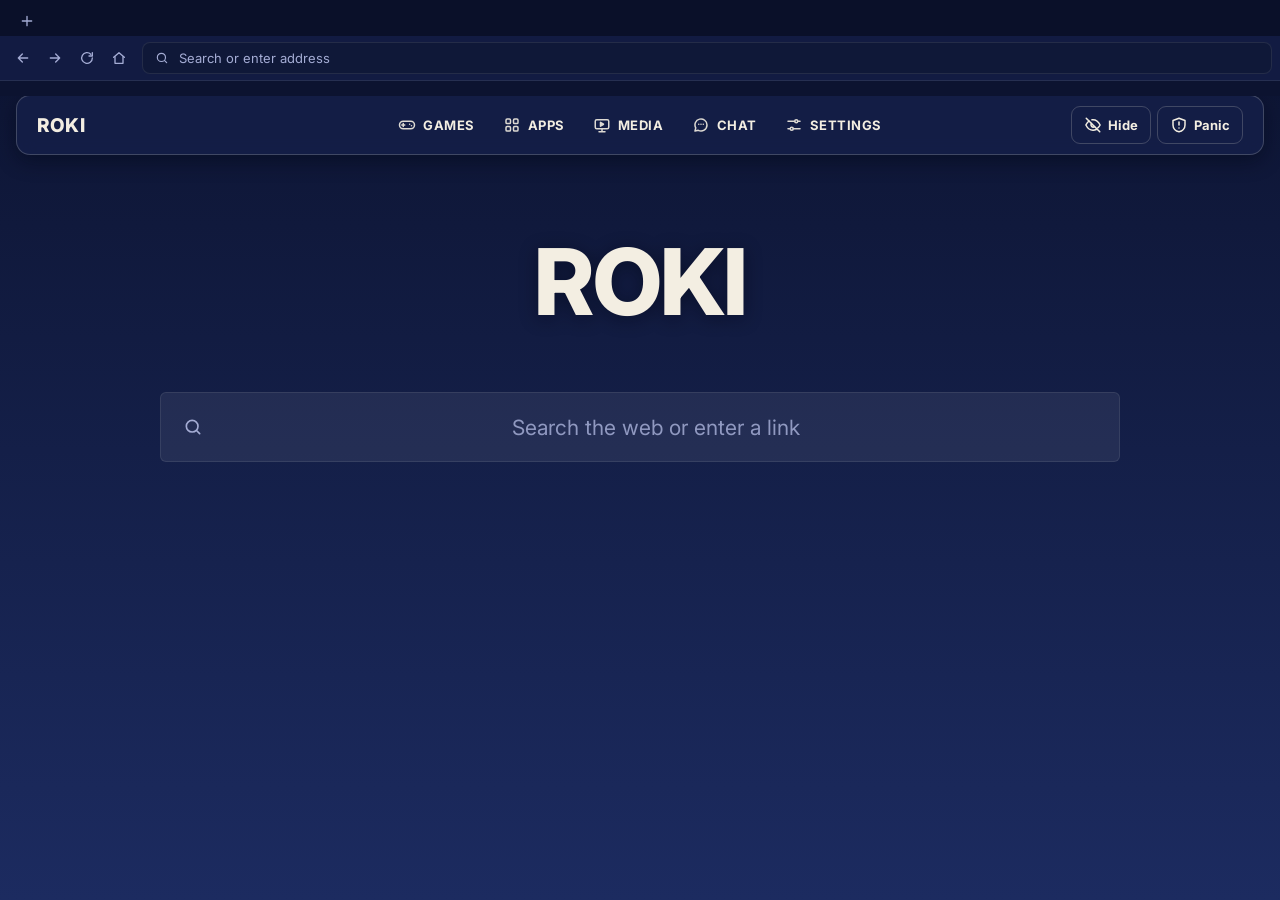
==== commit a16a6a22: "Add a chatroom One room for everyone with the invite link, on ROKI's own server so it works on every" ====
--- a/public/index.html
+++ b/public/index.html
@@ -17,6 +17,7 @@
 	<script src="search.js" defer></script>
 	<script src="catalog.js" defer></script>
 	<script src="roki.js" defer></script>
+	<script src="chat.js" defer></script>
 	<script src="settings.js" defer></script>
 	<script src="panic.js" defer></script>
 </head>
@@ -62,6 +63,7 @@
 						<button class="topnav-link" type="button" data-page="games" aria-pressed="false"><svg width="18" height="18" viewBox="0 0 24 24" fill="none" stroke="currentColor" stroke-width="2" stroke-linecap="round" stroke-linejoin="round" aria-hidden="true"><rect x="2" y="7" width="20" height="10" rx="5"/><path d="M7 10v4M5 12h4"/><path d="M15.5 11h.01M18 13h.01"/></svg><span>Games</span></button>
 						<button class="topnav-link" type="button" data-page="apps" aria-pressed="false"><svg width="18" height="18" viewBox="0 0 24 24" fill="none" stroke="currentColor" stroke-width="2" stroke-linecap="round" stroke-linejoin="round" aria-hidden="true"><rect x="4" y="4" width="6" height="6" rx="1.5"/><rect x="14" y="4" width="6" height="6" rx="1.5"/><rect x="4" y="14" width="6" height="6" rx="1.5"/><rect x="14" y="14" width="6" height="6" rx="1.5"/></svg><span>Apps</span></button>
 						<button class="topnav-link" type="button" data-page="media" aria-pressed="false"><svg width="18" height="18" viewBox="0 0 24 24" fill="none" stroke="currentColor" stroke-width="2" stroke-linecap="round" stroke-linejoin="round" aria-hidden="true"><rect x="3" y="5" width="18" height="12" rx="2"/><path d="M8 21h8M12 17v4"/><path d="M10 8.5v5l4-2.5z" fill="currentColor"/></svg><span>Media</span></button>
+						<button class="topnav-link" type="button" data-page="chat" aria-pressed="false"><svg width="18" height="18" viewBox="0 0 24 24" fill="none" stroke="currentColor" stroke-width="2" stroke-linecap="round" stroke-linejoin="round" aria-hidden="true"><path d="M20 12a8 8 0 0 1-11.6 7.1L4 20l1-4.2A8 8 0 1 1 20 12z"/><path d="M9 11h.01M12 11h.01M15 11h.01"/></svg><span>Chat</span><b class="nav-badge" id="chat-badge" hidden></b></button>
 						<button class="topnav-link" type="button" data-page="settings" aria-pressed="false"><svg width="18" height="18" viewBox="0 0 24 24" fill="none" stroke="currentColor" stroke-width="2" stroke-linecap="round" stroke-linejoin="round" aria-hidden="true"><path d="M4 7h9M17 7h3M4 17h3M11 17h9"/><circle cx="15" cy="7" r="2"/><circle cx="9" cy="17" r="2"/></svg><span>Settings</span></button>
 					</div>
 					<div class="topnav-end">
@@ -130,6 +132,34 @@
 					</div>
 					<ul class="app-grid" id="media-grid" aria-label="Video and music"></ul>
 					<p class="page-empty" id="media-nomatch" hidden>Nothing matches that.</p>
+				</main>
+
+				<main class="page page-chat" id="chat-main" hidden>
+					<h1 class="page-title">Chat</h1>
+					<section class="chat-box" aria-label="Chatroom">
+						<div class="chat-head">
+							<span class="chat-online" id="chat-online">Connecting…</span>
+							<button class="chat-name-btn" type="button" id="chat-name-btn" hidden></button>
+						</div>
+						<ol class="chat-log" id="chat-log" aria-label="Messages" aria-live="polite"></ol>
+						<p class="chat-empty" id="chat-empty" hidden>No messages yet. Say hi!</p>
+						<button class="chat-jump" type="button" id="chat-jump" hidden>New messages ↓</button>
+						<form class="chat-form" id="chat-name-form" hidden>
+							<label class="chat-label" for="chat-name">Pick a name to chat with</label>
+							<div class="chat-row">
+								<input class="chat-input" id="chat-name" maxlength="20" placeholder="Your name" autocomplete="off" spellcheck="false">
+								<button class="chat-send" type="submit">Join</button>
+							</div>
+						</form>
+						<form class="chat-form" id="chat-form" hidden>
+							<div class="chat-row">
+								<input class="chat-input" id="chat-input" maxlength="300" placeholder="Message everyone" autocomplete="off" aria-label="Message">
+								<button class="chat-send" type="submit" id="chat-send">Send</button>
+							</div>
+						</form>
+						<p class="chat-status" id="chat-status" role="status"></p>
+					</section>
+					<p class="page-empty chat-note">Only people with your invite link can read this chat. The last 200 messages are kept.</p>
 				</main>
 
 				<main class="page page-settings" id="settings-main" hidden>
--- a/public/roki.css
+++ b/public/roki.css
@@ -246,6 +246,62 @@
 .page-empty { margin: 0; color: var(--muted); font-size: 15px; }
 .page-section { align-self: stretch; margin: 10px 0 -8px; font-size: 20px; font-weight: 700; }
 
+/* Chat */
+.topnav-link { position: relative; }
+.nav-badge {
+	position: absolute; top: 2px; right: 2px; min-width: 18px; height: 18px; box-sizing: border-box; padding: 0 5px;
+	display: grid; place-items: center; border-radius: 9px; background: var(--danger); color: var(--chrome);
+	font-size: 11px; font-weight: 800; letter-spacing: 0;
+}
+.page-chat { gap: 16px; }
+.chat-box {
+	position: relative; width: min(820px, 100%); box-sizing: border-box; display: flex; flex-direction: column;
+	height: min(68vh, 680px); min-height: 360px;
+	background: var(--card); border: 1px solid var(--line); border-radius: 14px; box-shadow: 0 4px 16px var(--shadow);
+}
+.chat-head { display: flex; align-items: center; justify-content: space-between; gap: 12px; padding: 12px 16px; border-bottom: 1px solid var(--line); }
+.chat-online { color: var(--muted); font-size: 14px; font-weight: 600; }
+.chat-online::before { content: ""; display: inline-block; width: 8px; height: 8px; margin-right: 8px; border-radius: 50%; background: var(--accent); vertical-align: 1px; }
+.chat-name-btn { border: 0; background: transparent; color: var(--muted); font: inherit; font-size: 14px; cursor: pointer; padding: 4px 6px; border-radius: 6px; }
+.chat-name-btn:hover { color: var(--fg); background: var(--line); }
+.chat-log { flex: 1; min-height: 0; margin: 0; padding: 12px 16px; list-style: none; overflow-y: auto; display: flex; flex-direction: column; gap: 2px; }
+.chat-msg { padding: 6px 8px; border-radius: 8px; }
+.chat-msg:not(.grouped) { margin-top: 8px; }
+.chat-msg.mine { background: var(--line); }
+.chat-meta { display: flex; align-items: baseline; gap: 8px; margin-bottom: 2px; }
+.chat-who { font-weight: 700; font-size: 15px; color: hsl(var(--h, 160) 70% 72%); overflow-wrap: anywhere; }
+:root[data-theme="dawn"] .chat-who, :root[data-theme="sakura"] .chat-who { color: hsl(var(--h, 160) 65% 34%); }
+.chat-meta time { color: var(--muted); font-size: 12px; }
+.chat-text { margin: 0; font-size: 15px; line-height: 1.45; white-space: pre-wrap; overflow-wrap: anywhere; }
+.chat-empty { position: absolute; inset: 50% 0 auto; margin: 0; text-align: center; color: var(--muted); }
+.chat-jump {
+	position: absolute; left: 50%; bottom: 84px; transform: translateX(-50%);
+	border: 0; border-radius: 999px; padding: 8px 14px; background: var(--accent); color: var(--on-accent);
+	font: inherit; font-size: 13px; font-weight: 700; cursor: pointer; box-shadow: 0 4px 12px var(--shadow);
+}
+.chat-form { padding: 12px 16px 6px; border-top: 1px solid var(--line); }
+.chat-label { display: block; margin-bottom: 8px; font-size: 14px; font-weight: 700; }
+.chat-row { display: flex; gap: 10px; }
+.chat-input {
+	flex: 1; min-width: 0; height: 46px; box-sizing: border-box; padding: 0 14px;
+	background: var(--field); color: var(--fg); border: 1px solid var(--line); border-radius: 10px; font: inherit; font-size: 15px;
+}
+.chat-input::placeholder { color: var(--muted); }
+.chat-input:focus { outline: none; border-color: var(--accent); box-shadow: 0 0 0 3px var(--glow-soft); }
+.chat-send {
+	flex: none; height: 46px; padding: 0 20px; border: 0; border-radius: 10px; cursor: pointer;
+	background: var(--accent); color: var(--on-accent); font: inherit; font-size: 15px; font-weight: 700;
+}
+.chat-send:disabled { opacity: .6; cursor: default; }
+.chat-send:focus-visible, .chat-name-btn:focus-visible, .chat-jump:focus-visible { outline: 2px solid var(--fg); outline-offset: 2px; }
+.chat-status { min-height: 18px; margin: 0; padding: 0 16px 10px; color: var(--muted); font-size: 13px; }
+.chat-status.bad { color: var(--danger); }
+.chat-note { text-align: center; font-size: 13px; }
+@media (max-width: 760px) {
+	.nav-badge { top: 0; right: 0; }
+	.chat-box { height: calc(100vh - 270px); }
+}
+
 /* Home */
 .page-home { padding-top: clamp(48px, 9vh, 104px); }
 .hero-title {
@@ -308,9 +364,28 @@
 	list-style: none; margin: 8px 0 0; padding: 0; width: 100%;
 	display: grid; grid-template-columns: repeat(auto-fill, minmax(150px, 1fr)); gap: 16px;
 }
-.app-grid .app-tile { aspect-ratio: 1; flex-direction: column; gap: 14px; padding: 16px 10px; border-radius: 14px; }
-.app-grid .app-icon, .app-grid .app-letters { width: 64px; height: 64px; border-radius: 16px; font-size: 22px; }
-.app-grid .app-name { max-width: 100%; font-size: 15px; }
+/* Apps, Media (and games with no cover): the site's icon fills the whole tile, its name shows on hover */
+.app-grid .app-tile, .art-grid .app-tile { display: block; aspect-ratio: 1; padding: 0; border-radius: 16px; }
+.app-grid .app-icon, .art-grid .app-icon {
+	position: absolute; inset: 0; width: 100%; height: 100%; object-fit: cover; border-radius: 0;
+}
+/* A small icon (some sites only have 32px) sits in the middle, at most twice its size, so it stays sharp */
+.app-grid .app-tile.small-icon .app-icon, .art-grid .app-tile.small-icon .app-icon {
+	inset: 0; margin: auto; width: min(var(--icon-px, 64px), 46%); height: min(var(--icon-px, 64px), 46%);
+	object-fit: contain; border-radius: 14%;
+}
+.app-grid .app-tile .app-letters, .art-grid .app-tile .app-letters {
+	position: absolute; inset: 0; width: auto; height: auto; border-radius: 0; background: none; font-size: 44px;
+}
+.app-grid .app-name, .art-grid .app-name {
+	position: absolute; left: 0; right: 0; bottom: 0; max-width: none; padding: 28px 10px 9px;
+	background: linear-gradient(rgba(0, 0, 0, 0), rgba(0, 0, 0, .8));
+	color: #ffffff; font-size: 14px; font-weight: 700; text-align: left;
+	opacity: 0; transform: translateY(6px); transition: opacity .15s, transform .15s;
+}
+.app-grid .app-tile:hover .app-name, .app-grid .app-tile:focus-visible .app-name,
+.art-grid .app-tile:hover .app-name, .art-grid .app-tile:focus-visible .app-name { opacity: 1; transform: none; }
+@media (hover: none) { .app-grid .app-name, .art-grid .app-name { opacity: 1; transform: none; } }
 
 /* Games */
 .games-status { margin: 0; color: var(--danger); font-size: 14px; }
@@ -341,9 +416,6 @@
 .art-tile:hover .art-name, .art-tile:focus-visible .art-name { opacity: 1; transform: none; }
 @media (hover: none) { .art-name { opacity: 1; transform: none; } }
 /* No picture: the site's icon on its color, like the Apps page */
-.art-grid .app-tile { aspect-ratio: 1; flex-direction: column; gap: 14px; padding: 16px 10px; border-radius: 16px; }
-.art-grid .app-icon, .art-grid .app-letters { width: 64px; height: 64px; border-radius: 16px; font-size: 22px; }
-.art-grid .app-name { max-width: 100%; font-size: 15px; }
 .games-empty {
 	max-width: 620px; padding: 20px 22px; box-sizing: border-box;
 	background: var(--card); border: 1px solid var(--line); border-radius: 14px;
@@ -501,9 +573,7 @@
 	.big-search input, .page-tools .big-search input { font-size: 16px; }
 	.page-tools .big-search { height: 58px; }
 	.app-grid { grid-template-columns: repeat(auto-fill, minmax(118px, 1fr)); gap: 12px; }
-	.app-grid .app-icon, .app-grid .app-letters { width: 52px; height: 52px; }
 	.art-grid { grid-template-columns: repeat(auto-fill, minmax(118px, 1fr)); gap: 12px; }
-	.art-grid .app-icon, .art-grid .app-letters { width: 52px; height: 52px; }
 	.field-pair { grid-template-columns: minmax(0, 1fr); }
 	.settings-title { font-size: 38px; }
 }
@@ -514,6 +584,6 @@
 }
 
 @media (prefers-reduced-motion: reduce) {
-	.app-tile, .art-tile, .art-name, .switch, .switch::after, .big-search, .addr, .btn, .topnav-action { transition: none; }
+	.app-tile, .art-tile, .art-name, .app-name, .switch, .switch::after, .big-search, .addr, .btn, .topnav-action { transition: none; }
 	.app-tile:hover, .art-tile:hover { transform: none; }
 }
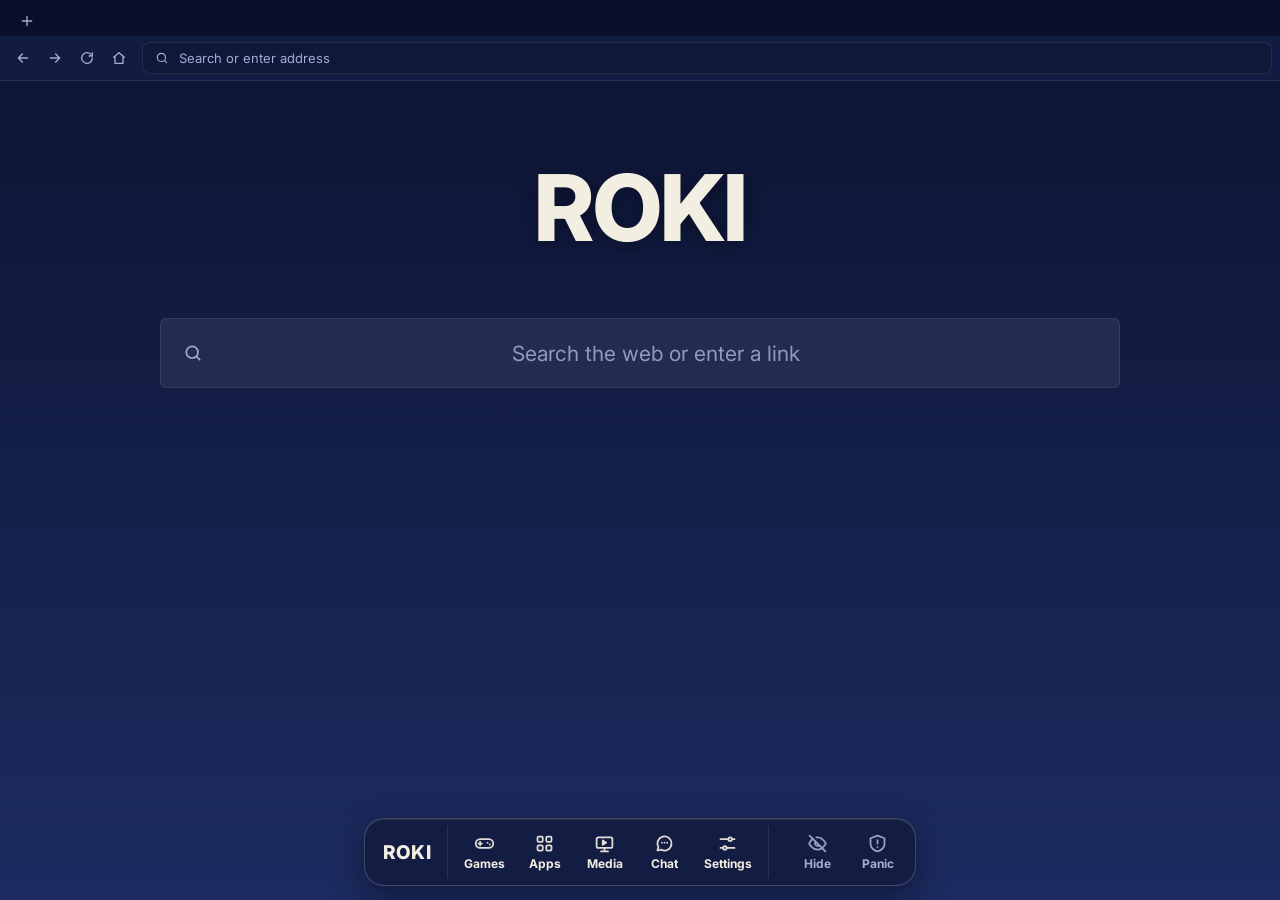
==== commit 307ace76: "Move the top bar to a floating dock at the bottom Every button from the top bar (ROKI, the pages, th" ====
--- a/public/index.html
+++ b/public/index.html
@@ -18,6 +18,9 @@
 	<script src="catalog.js" defer></script>
 	<script src="roki.js" defer></script>
 	<script src="chat.js" defer></script>
+	<script src="account.js" defer></script>
+	<script src="admin.js" defer></script>
+	<script src="announce.js" defer></script>
 	<script src="settings.js" defer></script>
 	<script src="panic.js" defer></script>
 </head>
@@ -57,23 +60,15 @@
 
 		<div class="viewport" id="viewport">
 			<div class="home" id="home">
-				<nav class="topnav" aria-label="ROKI">
-					<button class="topnav-brand" type="button" id="nav-home">ROKI</button>
-					<div class="topnav-links">
-						<button class="topnav-link" type="button" data-page="games" aria-pressed="false"><svg width="18" height="18" viewBox="0 0 24 24" fill="none" stroke="currentColor" stroke-width="2" stroke-linecap="round" stroke-linejoin="round" aria-hidden="true"><rect x="2" y="7" width="20" height="10" rx="5"/><path d="M7 10v4M5 12h4"/><path d="M15.5 11h.01M18 13h.01"/></svg><span>Games</span></button>
-						<button class="topnav-link" type="button" data-page="apps" aria-pressed="false"><svg width="18" height="18" viewBox="0 0 24 24" fill="none" stroke="currentColor" stroke-width="2" stroke-linecap="round" stroke-linejoin="round" aria-hidden="true"><rect x="4" y="4" width="6" height="6" rx="1.5"/><rect x="14" y="4" width="6" height="6" rx="1.5"/><rect x="4" y="14" width="6" height="6" rx="1.5"/><rect x="14" y="14" width="6" height="6" rx="1.5"/></svg><span>Apps</span></button>
-						<button class="topnav-link" type="button" data-page="media" aria-pressed="false"><svg width="18" height="18" viewBox="0 0 24 24" fill="none" stroke="currentColor" stroke-width="2" stroke-linecap="round" stroke-linejoin="round" aria-hidden="true"><rect x="3" y="5" width="18" height="12" rx="2"/><path d="M8 21h8M12 17v4"/><path d="M10 8.5v5l4-2.5z" fill="currentColor"/></svg><span>Media</span></button>
-						<button class="topnav-link" type="button" data-page="chat" aria-pressed="false"><svg width="18" height="18" viewBox="0 0 24 24" fill="none" stroke="currentColor" stroke-width="2" stroke-linecap="round" stroke-linejoin="round" aria-hidden="true"><path d="M20 12a8 8 0 0 1-11.6 7.1L4 20l1-4.2A8 8 0 1 1 20 12z"/><path d="M9 11h.01M12 11h.01M15 11h.01"/></svg><span>Chat</span><b class="nav-badge" id="chat-badge" hidden></b></button>
-						<button class="topnav-link" type="button" data-page="settings" aria-pressed="false"><svg width="18" height="18" viewBox="0 0 24 24" fill="none" stroke="currentColor" stroke-width="2" stroke-linecap="round" stroke-linejoin="round" aria-hidden="true"><path d="M4 7h9M17 7h3M4 17h3M11 17h9"/><circle cx="15" cy="7" r="2"/><circle cx="9" cy="17" r="2"/></svg><span>Settings</span></button>
-					</div>
-					<div class="topnav-end">
-						<span class="topnav-clock" id="clock" aria-live="off"></span>
-						<button class="topnav-action" type="button" id="corner-cloak" title="Hide: open in about:blank" aria-label="Hide: open in about:blank"><svg width="18" height="18" viewBox="0 0 24 24" fill="none" stroke="currentColor" stroke-width="2" stroke-linecap="round" stroke-linejoin="round" aria-hidden="true"><path d="M3 3l18 18"/><path d="M10.6 5.1A10 10 0 0 1 12 5c6 0 9.5 7 9.5 7a17 17 0 0 1-3.2 4.1M6.6 6.6A17 17 0 0 0 2.5 12S6 19 12 19a9.6 9.6 0 0 0 4.4-1"/><path d="M9.9 9.9a3 3 0 0 0 4.2 4.2"/></svg><span>Hide</span></button>
-						<button class="topnav-action topnav-panic" type="button" id="corner-panic" title="Panic: leave now" aria-label="Panic: leave now"><svg width="18" height="18" viewBox="0 0 24 24" fill="none" stroke="currentColor" stroke-width="2" stroke-linecap="round" stroke-linejoin="round" aria-hidden="true"><path d="M12 3l8 3v6c0 4.5-3.4 8.3-8 9-4.6-.7-8-4.5-8-9V6z"/><path d="M12 8v4M12 16h.01"/></svg><span>Panic</span></button>
-					</div>
-				</nav>
-
 				<main class="page page-home" id="home-main">
+					<div class="announce" id="announce" role="status" hidden>
+						<svg width="22" height="22" viewBox="0 0 24 24" fill="none" stroke="currentColor" stroke-width="2" stroke-linecap="round" stroke-linejoin="round" aria-hidden="true"><path d="M3 11v3a1 1 0 0 0 1 1h2l5 4V6L6 10H4a1 1 0 0 0-1 1z"/><path d="M15.5 8.5a5 5 0 0 1 0 7M18.5 5.5a9 9 0 0 1 0 13"/></svg>
+						<div class="announce-body">
+							<p class="announce-text" id="announce-text"></p>
+							<p class="announce-by" id="announce-by"></p>
+						</div>
+						<button class="announce-close" type="button" id="announce-close" aria-label="Hide this announcement"><svg width="16" height="16" viewBox="0 0 24 24" fill="none" stroke="currentColor" stroke-width="2.4" stroke-linecap="round" aria-hidden="true"><path d="M6 6l12 12M18 6L6 18"/></svg></button>
+					</div>
 					<h1 class="hero-title">ROKI</h1>
 					<p class="hero-sub" id="hero-date">&nbsp;</p>
 					<form class="hero-search" id="home-form" role="search" autocomplete="off">
@@ -135,31 +130,83 @@
 				</main>
 
 				<main class="page page-chat" id="chat-main" hidden>
-					<h1 class="page-title">Chat</h1>
-					<section class="chat-box" aria-label="Chatroom">
-						<div class="chat-head">
+					<section class="chat-box" aria-labelledby="chat-title">
+						<header class="chat-head">
+							<span class="chat-hash" aria-hidden="true">#</span>
+							<div class="chat-heading">
+								<h1 class="chat-title" id="chat-title">roki-chat</h1>
+								<p class="chat-sub" id="chat-me">Everyone with a ROKI account. The last 200 messages are kept.</p>
+							</div>
 							<span class="chat-online" id="chat-online">Connecting…</span>
-							<button class="chat-name-btn" type="button" id="chat-name-btn" hidden></button>
+						</header>
+						<div class="chat-pin" id="chat-pin" hidden>
+							<svg width="16" height="16" viewBox="0 0 24 24" fill="none" stroke="currentColor" stroke-width="2" stroke-linecap="round" stroke-linejoin="round" aria-hidden="true"><path d="M12 17v5M9 3h6l-1 7 4 3H6l4-3z"/></svg>
+							<p class="chat-pin-text" id="chat-pin-text"></p>
+							<span class="chat-pin-by" id="chat-pin-by"></span>
 						</div>
-						<ol class="chat-log" id="chat-log" aria-label="Messages" aria-live="polite"></ol>
-						<p class="chat-empty" id="chat-empty" hidden>No messages yet. Say hi!</p>
-						<button class="chat-jump" type="button" id="chat-jump" hidden>New messages ↓</button>
-						<form class="chat-form" id="chat-name-form" hidden>
-							<label class="chat-label" for="chat-name">Pick a name to chat with</label>
-							<div class="chat-row">
-								<input class="chat-input" id="chat-name" maxlength="20" placeholder="Your name" autocomplete="off" spellcheck="false">
-								<button class="chat-send" type="submit">Join</button>
-							</div>
+						<div class="chat-scroll" id="chat-scroll">
+							<div class="chat-empty" id="chat-empty" hidden>
+								<svg width="44" height="44" viewBox="0 0 24 24" fill="none" stroke="currentColor" stroke-width="1.6" stroke-linecap="round" stroke-linejoin="round" aria-hidden="true"><path d="M20 12a8 8 0 0 1-11.6 7.1L4 20l1-4.2A8 8 0 1 1 20 12z"/><path d="M9 11h.01M12 11h.01M15 11h.01"/></svg>
+								<p class="chat-empty-title">No messages yet</p>
+								<p class="chat-empty-text">Say hi to everyone on ROKI.</p>
+							</div>
+							<ol class="chat-log" id="chat-log" aria-label="Messages" aria-live="polite"></ol>
+						</div>
+						<button class="chat-jump" type="button" id="chat-jump" hidden>New messages <svg width="14" height="14" viewBox="0 0 24 24" fill="none" stroke="currentColor" stroke-width="2.5" stroke-linecap="round" stroke-linejoin="round" aria-hidden="true"><path d="M12 5v14M6 13l6 6 6-6"/></svg></button>
+						<form class="chat-form" id="chat-form">
+							<div class="chat-bar">
+								<input class="chat-input" id="chat-input" maxlength="300" placeholder="Message #roki-chat" autocomplete="off" aria-label="Message">
+								<span class="chat-count" id="chat-count" hidden></span>
+								<button class="chat-send" type="submit" id="chat-send" aria-label="Send" disabled><svg width="18" height="18" viewBox="0 0 24 24" fill="none" stroke="currentColor" stroke-width="2.4" stroke-linecap="round" stroke-linejoin="round" aria-hidden="true"><path d="M12 19V5M5 12l7-7 7 7"/></svg></button>
+							</div>
+							<p class="chat-status" id="chat-status" role="status"></p>
 						</form>
-						<form class="chat-form" id="chat-form" hidden>
-							<div class="chat-row">
-								<input class="chat-input" id="chat-input" maxlength="300" placeholder="Message everyone" autocomplete="off" aria-label="Message">
-								<button class="chat-send" type="submit" id="chat-send">Send</button>
-							</div>
-						</form>
-						<p class="chat-status" id="chat-status" role="status"></p>
 					</section>
-					<p class="page-empty chat-note">Only people with your invite link can read this chat. The last 200 messages are kept.</p>
+				</main>
+
+				<main class="page page-admin" id="admin-main" hidden>
+					<header class="settings-header">
+						<p class="eyebrow">Owner only</p>
+						<h1 class="settings-title">Admin</h1>
+						<p class="settings-lead">Run ROKI: the chat, everyone's accounts and the server. Only Owner accounts can see this page.</p>
+					</header>
+					<section class="admin-stats" id="admin-stats" aria-label="Stats"></section>
+					<div class="admin-grid">
+						<section class="card admin-wide" aria-labelledby="a-acc">
+							<h2 id="a-acc">Accounts</h2>
+							<p class="card-desc">Everyone with a ROKI account. Online people are at the top.</p>
+							<div class="admin-table-wrap">
+								<table class="admin-table">
+									<thead><tr><th>Name</th><th>Joined</th><th>Last seen</th><th>Actions</th></tr></thead>
+									<tbody id="admin-accounts"></tbody>
+								</table>
+							</div>
+							<p class="card-hint" id="admin-acc-status" aria-live="polite"></p>
+						</section>
+						<section class="card" aria-labelledby="a-pin">
+							<h2 id="a-pin">Announcement</h2>
+							<p class="card-desc">Pinned at the top of Chat and shown as a banner on everyone's home page.</p>
+							<textarea class="field-input admin-textarea" id="admin-pin-text" maxlength="300" rows="3" placeholder="Type an announcement…" aria-label="Announcement"></textarea>
+							<div class="btn-row">
+								<button class="btn btn-primary" type="button" id="admin-pin-save">Pin it</button>
+								<button class="btn" type="button" id="admin-pin-clear">Remove</button>
+							</div>
+							<p class="card-hint" id="admin-pin-status" aria-live="polite"></p>
+						</section>
+						<section class="card" aria-labelledby="a-chat">
+							<h2 id="a-chat">Chat</h2>
+							<p class="card-desc">The latest messages. Delete one, or mute whoever sent it for 10 minutes.</p>
+							<ol class="admin-msgs" id="admin-msgs"></ol>
+							<div class="btn-row">
+								<button class="btn btn-danger" type="button" id="admin-clear">Clear the whole chat</button>
+							</div>
+							<p class="card-hint" id="admin-chat-status" aria-live="polite"></p>
+						</section>
+						<section class="card admin-wide" aria-labelledby="a-log">
+							<h2 id="a-log">Recent admin actions</h2>
+							<ol class="admin-log" id="admin-log"></ol>
+						</section>
+					</div>
 				</main>
 
 				<main class="page page-settings" id="settings-main" hidden>
@@ -169,6 +216,21 @@
 						<p class="settings-lead">Change how ROKI looks, hides and behaves. Saved in this browser.</p>
 					</header>
 					<div class="card-grid">
+						<section class="card" aria-labelledby="c-account">
+							<h2 id="c-account">Account</h2>
+							<p class="card-desc">Logged in as <strong id="acct-name">…</strong>. That's your name in Chat.</p>
+							<form class="acct-form" id="acct-form" novalidate>
+								<label class="field-label" for="acct-current">Current password</label>
+								<input class="field-input" id="acct-current" type="password" autocomplete="current-password" maxlength="128">
+								<label class="field-label" for="acct-new">New password</label>
+								<input class="field-input" id="acct-new" type="password" autocomplete="new-password" maxlength="128">
+								<div class="btn-row">
+									<button class="btn btn-primary" type="submit" id="acct-save">Change password</button>
+									<a class="btn" href="/logout" id="acct-logout">Log out</a>
+								</div>
+							</form>
+							<p class="card-hint" id="acct-status" aria-live="polite">Changing your password logs you out everywhere else.</p>
+						</section>
 						<section class="card" aria-labelledby="c-theme">
 							<h2 id="c-theme">Theme</h2>
 							<p class="card-desc">Pick ROKI's colors.</p>
@@ -281,6 +343,23 @@
 					</div>
 				</main>
 
+				<nav class="dock" aria-label="ROKI">
+					<button class="dock-brand" type="button" id="nav-home">ROKI</button>
+					<div class="dock-links">
+						<button class="dock-link" type="button" data-page="games" aria-pressed="false"><svg width="18" height="18" viewBox="0 0 24 24" fill="none" stroke="currentColor" stroke-width="2" stroke-linecap="round" stroke-linejoin="round" aria-hidden="true"><rect x="2" y="7" width="20" height="10" rx="5"/><path d="M7 10v4M5 12h4"/><path d="M15.5 11h.01M18 13h.01"/></svg><span>Games</span></button>
+						<button class="dock-link" type="button" data-page="apps" aria-pressed="false"><svg width="18" height="18" viewBox="0 0 24 24" fill="none" stroke="currentColor" stroke-width="2" stroke-linecap="round" stroke-linejoin="round" aria-hidden="true"><rect x="4" y="4" width="6" height="6" rx="1.5"/><rect x="14" y="4" width="6" height="6" rx="1.5"/><rect x="4" y="14" width="6" height="6" rx="1.5"/><rect x="14" y="14" width="6" height="6" rx="1.5"/></svg><span>Apps</span></button>
+						<button class="dock-link" type="button" data-page="media" aria-pressed="false"><svg width="18" height="18" viewBox="0 0 24 24" fill="none" stroke="currentColor" stroke-width="2" stroke-linecap="round" stroke-linejoin="round" aria-hidden="true"><rect x="3" y="5" width="18" height="12" rx="2"/><path d="M8 21h8M12 17v4"/><path d="M10 8.5v5l4-2.5z" fill="currentColor"/></svg><span>Media</span></button>
+						<button class="dock-link" type="button" data-page="chat" aria-pressed="false"><svg width="18" height="18" viewBox="0 0 24 24" fill="none" stroke="currentColor" stroke-width="2" stroke-linecap="round" stroke-linejoin="round" aria-hidden="true"><path d="M20 12a8 8 0 0 1-11.6 7.1L4 20l1-4.2A8 8 0 1 1 20 12z"/><path d="M9 11h.01M12 11h.01M15 11h.01"/></svg><span>Chat</span><b class="nav-badge" id="chat-badge" hidden></b></button>
+						<button class="dock-link" type="button" data-page="settings" aria-pressed="false"><svg width="18" height="18" viewBox="0 0 24 24" fill="none" stroke="currentColor" stroke-width="2" stroke-linecap="round" stroke-linejoin="round" aria-hidden="true"><path d="M4 7h9M17 7h3M4 17h3M11 17h9"/><circle cx="15" cy="7" r="2"/><circle cx="9" cy="17" r="2"/></svg><span>Settings</span></button>
+						<button class="dock-link" type="button" data-page="admin" aria-pressed="false" id="admin-nav" hidden><svg width="18" height="18" viewBox="0 0 24 24" fill="none" stroke="currentColor" stroke-width="2" stroke-linecap="round" stroke-linejoin="round" aria-hidden="true"><path d="M12 3l7 3v6c0 4.5-3 7.6-7 9-4-1.4-7-4.5-7-9V6z"/><path d="M9 12l2 2 4-4"/></svg><span>Admin</span></button>
+					</div>
+					<div class="dock-end">
+						<span class="dock-clock" id="clock" aria-live="off"></span>
+						<button class="dock-action" type="button" id="corner-cloak" title="Hide: open in about:blank" aria-label="Hide: open in about:blank"><svg width="18" height="18" viewBox="0 0 24 24" fill="none" stroke="currentColor" stroke-width="2" stroke-linecap="round" stroke-linejoin="round" aria-hidden="true"><path d="M3 3l18 18"/><path d="M10.6 5.1A10 10 0 0 1 12 5c6 0 9.5 7 9.5 7a17 17 0 0 1-3.2 4.1M6.6 6.6A17 17 0 0 0 2.5 12S6 19 12 19a9.6 9.6 0 0 0 4.4-1"/><path d="M9.9 9.9a3 3 0 0 0 4.2 4.2"/></svg><span>Hide</span></button>
+						<button class="dock-action dock-panic" type="button" id="corner-panic" title="Panic: leave now" aria-label="Panic: leave now"><svg width="18" height="18" viewBox="0 0 24 24" fill="none" stroke="currentColor" stroke-width="2" stroke-linecap="round" stroke-linejoin="round" aria-hidden="true"><path d="M12 3l8 3v6c0 4.5-3.4 8.3-8 9-4.6-.7-8-4.5-8-9V6z"/><path d="M12 8v4M12 16h.01"/></svg><span>Panic</span></button>
+					</div>
+				</nav>
+
 			</div>
 		</div>
 	</div>
--- a/public/roki.css
+++ b/public/roki.css
@@ -195,111 +195,261 @@
 .home {
 	position: absolute; inset: 0; overflow-y: auto; box-sizing: border-box;
 	display: flex; flex-direction: column;
-	padding-top: 0; padding-bottom: calc(48px + env(safe-area-inset-bottom, 0px));
+	padding-top: 0; padding-bottom: 0;
 	padding-left: max(16px, env(safe-area-inset-left, 0px));
 	padding-right: max(16px, env(safe-area-inset-right, 0px));
 }
 
-/* Floating top bar: ROKI on the left, pages in the middle, clock on the right */
-.topnav {
-	position: sticky; top: 14px; z-index: 5; flex: none;
-	width: 100%; max-width: 1480px; margin: 14px auto 0; box-sizing: border-box;
-	display: grid; grid-template-columns: 1fr auto 1fr; align-items: center; gap: 16px;
-	min-height: 60px; padding: 8px 20px;
-	background: var(--nav); border: 1px solid var(--line-strong); border-radius: 14px;
-	box-shadow: 0 6px 20px var(--shadow);
-	-webkit-backdrop-filter: blur(8px); backdrop-filter: blur(8px);
-}
-/* Covers the strip above the floating bar so pages don't show through it while scrolling */
-.topnav::before {
-	content: ""; position: absolute; z-index: -1; left: -17px; right: -17px; top: -15px; height: 15px; background: var(--sky-1);
-}
-.topnav-brand {
-	justify-self: start; padding: 4px 0; border: 0; background: none; cursor: pointer;
+/* Floating dock at the bottom: ROKI, the pages (icon over name), then the clock, Hide and Panic.
+   It comes after the pages, sticks to the bottom while you scroll, and margin-top: auto keeps it at the bottom on short pages. */
+.dock {
+	position: sticky; bottom: calc(14px + env(safe-area-inset-bottom, 0px)); z-index: 5; flex: none;
+	width: fit-content; max-width: 100%; box-sizing: border-box;
+	margin: auto auto calc(14px + env(safe-area-inset-bottom, 0px));
+	display: flex; align-items: center; gap: 6px; padding: 7px 8px 7px 18px;
+	/* Mostly solid so bright tiles scrolling underneath don't bleed through */
+	background: color-mix(in srgb, var(--nav) 80%, var(--chrome)); border: 1px solid var(--line-strong); border-radius: 20px;
+	box-shadow: 0 12px 34px var(--shadow), 0 1px 0 color-mix(in srgb, var(--fg) 8%, transparent) inset;
+	-webkit-backdrop-filter: blur(12px); backdrop-filter: blur(12px);
+}
+.dock-brand {
+	flex: none; padding: 4px 10px 4px 0; border: 0; background: none; cursor: pointer;
 	color: var(--fg); font-size: 19px; font-weight: 800; letter-spacing: .01em;
 }
-.topnav-links { display: flex; align-items: center; gap: 4px; }
-.topnav-link {
-	display: flex; align-items: center; gap: 7px; height: 38px; padding: 0 12px;
-	border: 0; border-radius: 9px; background: transparent; cursor: pointer;
-	color: var(--fg); font-size: 13px; font-weight: 700; letter-spacing: .04em; text-transform: uppercase;
-}
-.topnav-link svg { flex: none; opacity: .9; }
-.topnav-link:hover { background: var(--line); }
-.topnav-link[aria-pressed="true"] { background: var(--accent); color: var(--on-accent); }
-.topnav-end { justify-self: end; display: flex; align-items: center; gap: 6px; }
-.topnav-clock { margin-right: 6px; color: var(--muted); font-size: 13px; font-weight: 600; font-variant-numeric: tabular-nums; white-space: nowrap; }
-.topnav-action {
-	display: flex; align-items: center; gap: 6px; height: 38px; padding: 0 12px;
-	border: 1px solid var(--line-strong); border-radius: 9px; background: transparent; cursor: pointer;
-	color: var(--fg); font-size: 13px; font-weight: 700;
-}
-.topnav-action:hover { background: var(--line); }
-.topnav-panic:hover { border-color: var(--danger); color: var(--danger); }
+.dock-links { display: flex; align-items: center; gap: 2px; padding: 0 8px; border-left: 1px solid var(--line); border-right: 1px solid var(--line); }
+.dock-link, .dock-action {
+	position: relative; flex: none; min-width: 58px; height: 52px; padding: 0 8px; box-sizing: border-box;
+	display: flex; flex-direction: column; align-items: center; justify-content: center; gap: 3px;
+	border: 0; border-radius: 14px; background: transparent; cursor: pointer;
+	color: var(--fg); font-size: 12px; font-weight: 700; letter-spacing: 0; line-height: 1.1; white-space: nowrap;
+}
+.dock-link svg, .dock-action svg { flex: none; width: 21px; height: 21px; opacity: .92; }
+.dock-link:hover, .dock-action:hover { background: var(--line); }
+.dock-link[aria-pressed="true"] { background: var(--accent); color: var(--on-accent); }
+.dock-end { flex: none; display: flex; align-items: center; gap: 2px; }
+.dock-clock { padding: 0 8px 0 4px; color: var(--muted); font-size: 13px; font-weight: 600; font-variant-numeric: tabular-nums; white-space: nowrap; }
+.dock-action { color: var(--muted); }
+.dock-action:hover { color: var(--fg); }
+.dock-panic:hover { background: color-mix(in srgb, var(--danger) 16%, transparent); color: var(--danger); }
 
 .page {
 	width: 100%; max-width: 1240px; margin: 0 auto; box-sizing: border-box;
 	display: flex; flex-direction: column; align-items: center; gap: 22px;
-	padding-top: 44px;
+	padding-top: 44px; padding-bottom: 28px;
 }
 .page-title { margin: 0; font-size: 34px; font-weight: 600; letter-spacing: -.01em; text-align: center; }
 .page-empty { margin: 0; color: var(--muted); font-size: 15px; }
 .page-section { align-self: stretch; margin: 10px 0 -8px; font-size: 20px; font-weight: 700; }
 
 /* Chat */
-.topnav-link { position: relative; }
 .nav-badge {
 	position: absolute; top: 2px; right: 2px; min-width: 18px; height: 18px; box-sizing: border-box; padding: 0 5px;
 	display: grid; place-items: center; border-radius: 9px; background: var(--danger); color: var(--chrome);
 	font-size: 11px; font-weight: 800; letter-spacing: 0;
 }
-.page-chat { gap: 16px; }
+.page-chat { padding-top: 22px; gap: 0; }
 .chat-box {
-	position: relative; width: min(820px, 100%); box-sizing: border-box; display: flex; flex-direction: column;
-	height: min(68vh, 680px); min-height: 360px;
-	background: var(--card); border: 1px solid var(--line); border-radius: 14px; box-shadow: 0 4px 16px var(--shadow);
-}
-.chat-head { display: flex; align-items: center; justify-content: space-between; gap: 12px; padding: 12px 16px; border-bottom: 1px solid var(--line); }
-.chat-online { color: var(--muted); font-size: 14px; font-weight: 600; }
-.chat-online::before { content: ""; display: inline-block; width: 8px; height: 8px; margin-right: 8px; border-radius: 50%; background: var(--accent); vertical-align: 1px; }
-.chat-name-btn { border: 0; background: transparent; color: var(--muted); font: inherit; font-size: 14px; cursor: pointer; padding: 4px 6px; border-radius: 6px; }
-.chat-name-btn:hover { color: var(--fg); background: var(--line); }
-.chat-log { flex: 1; min-height: 0; margin: 0; padding: 12px 16px; list-style: none; overflow-y: auto; display: flex; flex-direction: column; gap: 2px; }
-.chat-msg { padding: 6px 8px; border-radius: 8px; }
-.chat-msg:not(.grouped) { margin-top: 8px; }
-.chat-msg.mine { background: var(--line); }
-.chat-meta { display: flex; align-items: baseline; gap: 8px; margin-bottom: 2px; }
-.chat-who { font-weight: 700; font-size: 15px; color: hsl(var(--h, 160) 70% 72%); overflow-wrap: anywhere; }
+	--bubble: color-mix(in srgb, var(--fg) 9%, var(--card));
+	position: relative; width: min(880px, 100%); box-sizing: border-box; display: flex; flex-direction: column;
+	height: max(440px, calc(100vh - 212px));
+	background: var(--card); border: 1px solid var(--line); border-radius: 18px; box-shadow: 0 10px 30px var(--shadow);
+	overflow: hidden;
+}
+
+/* Header: channel name, who you are, who's online */
+.chat-head { display: flex; align-items: center; gap: 12px; padding: 14px 18px; border-bottom: 1px solid var(--line); }
+.chat-hash {
+	flex: none; width: 38px; height: 38px; display: grid; place-items: center; border-radius: 12px;
+	background: var(--accent); color: var(--on-accent); font-size: 20px; font-weight: 800;
+}
+.chat-heading { flex: 1; min-width: 0; }
+.chat-title { margin: 0; font-size: 17px; font-weight: 800; letter-spacing: -.01em; }
+.chat-sub { margin: 1px 0 0; color: var(--muted); font-size: 13px; white-space: nowrap; overflow: hidden; text-overflow: ellipsis; }
+.chat-online {
+	flex: none; display: inline-flex; align-items: center; gap: 8px; padding: 6px 12px; border-radius: 999px;
+	background: var(--line); color: var(--muted); font-size: 13px; font-weight: 700;
+}
+.chat-online::before { content: ""; width: 8px; height: 8px; border-radius: 50%; background: var(--muted); }
+.chat-online.live { color: var(--fg); }
+.chat-online.live::before { background: #34d399; box-shadow: 0 0 0 0 rgba(52, 211, 153, .6); animation: chat-pulse 2.4s infinite; }
+@keyframes chat-pulse { 70% { box-shadow: 0 0 0 7px rgba(52, 211, 153, 0); } 100% { box-shadow: 0 0 0 0 rgba(52, 211, 153, 0); } }
+
+/* Messages */
+.chat-scroll { position: relative; flex: 1; min-height: 0; overflow-y: auto; overscroll-behavior: contain; padding: 8px 18px 14px; }
+.chat-log { margin: 0; padding: 0; list-style: none; display: flex; flex-direction: column; }
+.chat-day {
+	align-self: center; margin: 18px 0 8px; padding: 4px 12px; border-radius: 999px;
+	background: var(--line); color: var(--muted); font-size: 12px; font-weight: 700;
+}
+.chat-msg { display: flex; align-items: flex-end; gap: 10px; max-width: 78%; margin-top: 3px; }
+.chat-msg.first { margin-top: 14px; }
+.chat-msg.mine { align-self: flex-end; flex-direction: row-reverse; }
+.chat-avatar {
+	flex: none; width: 34px; height: 34px; border-radius: 50%; display: grid; place-items: center; align-self: flex-start;
+	margin-top: 20px; background: hsl(var(--h, 160) 55% 46%); color: #fff; font-size: 15px; font-weight: 800;
+}
+.chat-msg:not(.first) .chat-avatar, .chat-msg.mine .chat-avatar { visibility: hidden; height: 0; margin: 0; }
+.chat-msg.mine .chat-avatar { display: none; }
+.chat-body { min-width: 0; display: flex; flex-direction: column; }
+.chat-msg.mine .chat-body { align-items: flex-end; }
+.chat-meta { display: flex; align-items: baseline; gap: 8px; margin: 0 6px 4px; }
+.chat-who { font-size: 13px; font-weight: 800; color: hsl(var(--h, 160) 75% 74%); overflow-wrap: anywhere; }
 :root[data-theme="dawn"] .chat-who, :root[data-theme="sakura"] .chat-who { color: hsl(var(--h, 160) 65% 34%); }
-.chat-meta time { color: var(--muted); font-size: 12px; }
-.chat-text { margin: 0; font-size: 15px; line-height: 1.45; white-space: pre-wrap; overflow-wrap: anywhere; }
-.chat-empty { position: absolute; inset: 50% 0 auto; margin: 0; text-align: center; color: var(--muted); }
+.chat-msg.mine .chat-who { color: var(--muted); }
+.chat-tag {
+	display: inline-flex; align-items: center; gap: 4px; padding: 1px 7px 1px 6px; border-radius: 999px;
+	background: linear-gradient(135deg, #ffd56b, #f5a524); color: #3a2600;
+	font-size: 10px; font-weight: 800; letter-spacing: .06em; text-transform: uppercase; line-height: 16px;
+}
+.chat-tag::before {
+	content: ""; width: 10px; height: 8px; background: currentColor;
+	clip-path: polygon(0 100%, 0 20%, 25% 55%, 50% 0, 75% 55%, 100% 20%, 100% 100%);
+}
+.chat-msg.owner .chat-avatar { box-shadow: 0 0 0 2px var(--card), 0 0 0 4px #f5b83d; }
+.chat-meta time { color: var(--muted); font-size: 11px; }
+.chat-bubble {
+	margin: 0; padding: 9px 14px; font-size: 15px; line-height: 1.42; white-space: pre-wrap; overflow-wrap: anywhere;
+	background: var(--bubble); color: var(--fg); border-radius: 6px 18px 18px 6px;
+}
+.chat-msg.theirs.first .chat-bubble { border-top-left-radius: 18px; }
+.chat-msg.theirs.last .chat-bubble { border-bottom-left-radius: 18px; }
+.chat-msg.mine .chat-bubble { background: var(--accent); color: var(--on-accent); border-radius: 18px 6px 6px 18px; }
+.chat-msg.mine.first .chat-bubble { border-top-right-radius: 18px; }
+.chat-msg.mine.last .chat-bubble { border-bottom-right-radius: 18px; }
+.chat-msg.new { animation: chat-in .2s ease-out; }
+@keyframes chat-in { from { opacity: 0; transform: translateY(8px); } }
+
+.chat-empty { position: absolute; inset: 0; display: flex; flex-direction: column; align-items: center; justify-content: center; gap: 6px; color: var(--muted); text-align: center; }
+.chat-empty svg { color: var(--accent); margin-bottom: 6px; }
+.chat-empty-title { margin: 0; color: var(--fg); font-size: 17px; font-weight: 800; }
+.chat-empty-text { margin: 0; font-size: 14px; }
 .chat-jump {
-	position: absolute; left: 50%; bottom: 84px; transform: translateX(-50%);
-	border: 0; border-radius: 999px; padding: 8px 14px; background: var(--accent); color: var(--on-accent);
-	font: inherit; font-size: 13px; font-weight: 700; cursor: pointer; box-shadow: 0 4px 12px var(--shadow);
-}
-.chat-form { padding: 12px 16px 6px; border-top: 1px solid var(--line); }
-.chat-label { display: block; margin-bottom: 8px; font-size: 14px; font-weight: 700; }
-.chat-row { display: flex; gap: 10px; }
-.chat-input {
-	flex: 1; min-width: 0; height: 46px; box-sizing: border-box; padding: 0 14px;
-	background: var(--field); color: var(--fg); border: 1px solid var(--line); border-radius: 10px; font: inherit; font-size: 15px;
-}
+	position: absolute; left: 50%; bottom: 92px; transform: translateX(-50%); display: inline-flex; align-items: center; gap: 6px;
+	border: 0; border-radius: 999px; padding: 8px 14px; background: var(--fg); color: var(--chrome);
+	font: inherit; font-size: 13px; font-weight: 700; cursor: pointer; box-shadow: 0 6px 16px var(--shadow);
+}
+
+/* Message bar */
+.chat-form { padding: 10px 14px 4px; border-top: 1px solid var(--line); }
+.chat-bar {
+	display: flex; align-items: center; gap: 8px; padding: 5px 5px 5px 18px;
+	background: var(--field); border: 1px solid var(--line); border-radius: 999px;
+}
+.chat-bar:focus-within { border-color: var(--accent); box-shadow: 0 0 0 3px var(--glow-soft); }
+.chat-input { flex: 1; min-width: 0; height: 40px; padding: 0; border: 0; background: transparent; color: var(--fg); font: inherit; font-size: 15px; outline: none; }
 .chat-input::placeholder { color: var(--muted); }
-.chat-input:focus { outline: none; border-color: var(--accent); box-shadow: 0 0 0 3px var(--glow-soft); }
+.chat-input:focus-visible { outline: none; } /* the whole bar shows focus instead */
+.chat-count { flex: none; color: var(--muted); font-size: 12px; font-weight: 700; }
+.chat-count.bad { color: var(--danger); }
 .chat-send {
-	flex: none; height: 46px; padding: 0 20px; border: 0; border-radius: 10px; cursor: pointer;
-	background: var(--accent); color: var(--on-accent); font: inherit; font-size: 15px; font-weight: 700;
-}
-.chat-send:disabled { opacity: .6; cursor: default; }
-.chat-send:focus-visible, .chat-name-btn:focus-visible, .chat-jump:focus-visible { outline: 2px solid var(--fg); outline-offset: 2px; }
-.chat-status { min-height: 18px; margin: 0; padding: 0 16px 10px; color: var(--muted); font-size: 13px; }
+	flex: none; width: 40px; height: 40px; display: grid; place-items: center; padding: 0; border: 0; border-radius: 50%;
+	background: var(--accent); color: var(--on-accent); cursor: pointer; transition: transform .12s, opacity .12s;
+}
+.chat-send:hover:not(:disabled) { transform: scale(1.06); }
+.chat-send:disabled { opacity: .35; cursor: default; }
+.chat-send:focus-visible, .chat-jump:focus-visible { outline: 2px solid var(--fg); outline-offset: 2px; }
+.chat-status { min-height: 18px; margin: 0; padding: 4px 8px 6px; color: var(--muted); font-size: 12px; }
 .chat-status.bad { color: var(--danger); }
-.chat-note { text-align: center; font-size: 13px; }
+@media (prefers-reduced-motion: reduce) {
+	.chat-msg.new, .chat-online.live::before { animation: none; }
+}
 @media (max-width: 760px) {
 	.nav-badge { top: 0; right: 0; }
-	.chat-box { height: calc(100vh - 270px); }
+	.page-chat { padding-top: 12px; }
+	.chat-box { height: max(400px, calc(100vh - 170px)); border-radius: 14px; }
+	.chat-head { padding: 12px 14px; }
+	.chat-sub { display: none; }
+	.chat-scroll { padding: 6px 12px 12px; }
+	.chat-msg { max-width: 88%; }
+}
+
+/* Pinned announcement: a bar at the top of Chat, a banner on the home page */
+.chat-pin { display: flex; align-items: center; gap: 10px; padding: 9px 18px; background: var(--card); box-shadow: inset 3px 0 0 #f5b83d; border-bottom: 1px solid var(--line); }
+.chat-pin svg { flex: none; color: #f5b83d; }
+.chat-pin-text { flex: 1; min-width: 0; margin: 0; font-size: 14px; font-weight: 600; white-space: pre-wrap; overflow-wrap: anywhere; }
+.chat-pin-by { flex: none; color: var(--muted); font-size: 12px; }
+.announce {
+	width: min(760px, 100%); box-sizing: border-box; display: flex; align-items: flex-start; gap: 12px; margin-bottom: 6px; padding: 14px 14px 14px 16px;
+	background: var(--card); border: 1px solid var(--line); border-left: 3px solid #f5b83d; border-radius: 14px;
+	box-shadow: 0 6px 18px var(--shadow); text-align: left;
+}
+.announce > svg { flex: none; color: #f5b83d; margin-top: 1px; }
+.announce-body { flex: 1; min-width: 0; }
+.announce-text { margin: 0; font-size: 15px; font-weight: 600; line-height: 1.45; white-space: pre-wrap; overflow-wrap: anywhere; }
+.announce-by { margin: 4px 0 0; color: var(--muted); font-size: 12px; }
+.announce-close { flex: none; display: grid; place-items: center; width: 30px; height: 30px; border: 0; border-radius: 8px; background: transparent; color: var(--muted); cursor: pointer; }
+.announce-close:hover { color: var(--fg); background: var(--line); }
+
+/* Owner buttons on chat messages */
+.chat-tools { display: flex; gap: 4px; align-self: center; opacity: 0; transition: opacity .12s; }
+.chat-msg:hover .chat-tools, .chat-msg:focus-within .chat-tools { opacity: 1; }
+.chat-tool { width: 28px; height: 28px; display: grid; place-items: center; padding: 0; border: 0; border-radius: 8px; background: var(--line); color: var(--muted); cursor: pointer; }
+.chat-tool:hover { color: var(--danger); }
+@media (hover: none) { .chat-tools { opacity: 1; } }
+
+/* Admin page */
+.page-admin { align-items: stretch; max-width: 1200px; gap: 22px; padding-top: 40px; }
+.admin-stats { display: grid; grid-template-columns: repeat(6, minmax(0, 1fr)); gap: 12px; }
+.admin-stat { min-width: 0; display: flex; flex-direction: column; gap: 2px; padding: 16px 16px 14px; background: var(--card); border: 1px solid var(--line); border-radius: 14px; box-shadow: 0 4px 16px var(--shadow); }
+.admin-stat-label { color: var(--muted); font-size: 13px; font-weight: 700; }
+.admin-stat-value { font-size: 30px; font-weight: 800; letter-spacing: -.02em; font-variant-numeric: tabular-nums; }
+.admin-stat-note { color: var(--muted); font-size: 12px; }
+.admin-grid { display: grid; grid-template-columns: repeat(2, minmax(0, 1fr)); gap: 14px; align-items: start; }
+.admin-wide { grid-column: 1 / -1; }
+.admin-table-wrap { overflow-x: auto; }
+.admin-table { width: 100%; border-collapse: collapse; font-size: 14px; }
+.admin-table th { text-align: left; color: var(--muted); font-size: 12px; font-weight: 700; padding: 8px; border-bottom: 1px solid var(--line); white-space: nowrap; }
+.admin-table td { padding: 10px 8px; border-bottom: 1px solid var(--line); vertical-align: middle; }
+.admin-table tbody tr:last-child td { border-bottom: 0; }
+.admin-table td:nth-child(2), .admin-table td:nth-child(3) { color: var(--muted); white-space: nowrap; }
+.admin-dot { display: inline-block; width: 9px; height: 9px; margin-right: 8px; border-radius: 50%; background: var(--line-strong); vertical-align: 1px; }
+.admin-dot.on { background: #34d399; }
+.admin-badge { display: inline-block; margin: 2px 0 2px 6px; padding: 1px 8px; border-radius: 999px; font-size: 11px; font-weight: 800; vertical-align: 1px; white-space: nowrap; }
+.admin-badge.owner { background: linear-gradient(135deg, #ffd56b, #f5a524); color: #3a2600; }
+.admin-badge.banned { background: color-mix(in srgb, var(--danger) 22%, transparent); color: var(--danger); }
+.admin-badge.muted { background: color-mix(in srgb, #f5b83d 22%, transparent); color: color-mix(in srgb, #f5b83d 70%, var(--fg)); }
+.admin-actions { display: flex; flex-wrap: wrap; gap: 6px; }
+.admin-you { color: var(--muted); font-size: 13px; }
+.admin-select {
+	height: 32px; padding: 0 30px 0 10px; border: 1px solid var(--line); border-radius: 8px; appearance: none; cursor: pointer;
+	background: var(--field) var(--arrow) no-repeat right 9px center; color: var(--fg); font: inherit; font-size: 13px; font-weight: 600;
+}
+.btn.btn-small { height: 32px; padding: 0 12px; border-radius: 8px; font-size: 13px; }
+.btn.btn-danger { color: var(--danger); border-color: color-mix(in srgb, var(--danger) 40%, var(--line)); }
+.btn.btn-danger:hover:not(:disabled) { background: color-mix(in srgb, var(--danger) 14%, var(--field)); }
+.btn.armed, .btn.armed:hover:not(:disabled) { background: var(--danger); color: var(--chrome); border-color: var(--danger); }
+.admin-reset-row td { background: color-mix(in srgb, var(--fg) 4%, transparent); }
+.admin-reset { display: flex; flex-wrap: wrap; gap: 8px; }
+.admin-reset .field-input { flex: 1; min-width: 200px; }
+.admin-textarea { height: auto; min-height: 84px; padding: 10px 14px; resize: vertical; line-height: 1.45; font: inherit; font-size: 15px; color: var(--fg); }
+.admin-msgs { list-style: none; margin: 0; padding: 0; display: flex; flex-direction: column; gap: 8px; max-height: 420px; overflow-y: auto; }
+.admin-msg { padding: 10px 12px; border: 1px solid var(--line); border-radius: 10px; background: var(--field); }
+.admin-msg-top { display: flex; gap: 8px; align-items: baseline; font-size: 14px; }
+.admin-msg-time { color: var(--muted); font-size: 12px; }
+.admin-msg-text { margin: 4px 0 8px; font-size: 14px; line-height: 1.4; white-space: pre-wrap; overflow-wrap: anywhere; }
+.admin-msg-btns { display: flex; gap: 6px; }
+.admin-log { list-style: none; margin: 0; padding: 0; display: flex; flex-direction: column; gap: 6px; font-size: 14px; }
+.admin-log-time { color: var(--muted); font-size: 12px; margin-right: 4px; }
+.admin-empty { color: var(--muted); font-size: 14px; }
+.card-hint.bad { color: var(--danger); }
+@media (max-width: 1000px) { .admin-stats { grid-template-columns: repeat(3, minmax(0, 1fr)); } }
+@media (max-width: 760px) {
+	.admin-stats { grid-template-columns: repeat(2, minmax(0, 1fr)); }
+	.admin-grid { grid-template-columns: minmax(0, 1fr); }
+	.admin-stat-value { font-size: 24px; }
+	.page-admin { padding-top: 24px; }
+	/* Each account becomes a small stacked block instead of a table row */
+	.admin-table thead { display: none; }
+	.admin-table, .admin-table tbody, .admin-table tr, .admin-table td { display: block; }
+	.admin-table tr { padding: 12px 0; border-bottom: 1px solid var(--line); }
+	.admin-table tbody tr:last-child { border-bottom: 0; }
+	.admin-table td { padding: 0; border: 0; }
+	.admin-table td:nth-child(2), .admin-table td:nth-child(3) { display: inline-block; margin: 4px 14px 0 17px; font-size: 13px; }
+	.admin-table td:nth-child(3) { margin-left: 0; }
+	.admin-table td:nth-child(2)::before { content: "Joined "; }
+	.admin-table td:nth-child(3)::before { content: "Seen: "; }
+	.admin-table td:nth-child(4) { margin-top: 10px; }
+	.admin-reset-row td { padding: 10px; border-radius: 10px; }
 }
 
 /* Home */
@@ -433,13 +583,16 @@
 .settings-title { margin: 0; font-size: 46px; font-weight: 800; line-height: 1.05; letter-spacing: -.02em; }
 .settings-lead { margin: 2px 0 0; color: var(--muted); font-size: 15px; }
 
-.card-grid { display: grid; grid-template-columns: repeat(3, minmax(0, 1fr)); gap: 14px; align-items: start; }
+.card-grid { display: grid; grid-template-columns: repeat(3, minmax(0, 1fr)); grid-auto-flow: row dense; gap: 14px; align-items: start; }
 .card {
 	min-width: 0; box-sizing: border-box; display: flex; flex-direction: column; gap: 10px;
 	padding: 22px 22px 24px; background: var(--card); border: 1px solid var(--line); border-radius: 14px;
 	box-shadow: 0 4px 16px var(--shadow);
 }
 .card-wide { grid-column: span 2; }
+.acct-form { display: flex; flex-direction: column; gap: 8px; }
+.acct-form .btn-row { margin-top: 6px; }
+a.btn { display: inline-flex; align-items: center; justify-content: center; text-decoration: none; }
 .card h2 { margin: 0; font-size: 20px; font-weight: 700; }
 .card-desc { margin: -4px 0 6px; color: var(--muted); font-size: 15px; line-height: 1.4; }
 .field-label { margin-top: 4px; font-size: 14px; font-weight: 700; }
@@ -532,6 +685,24 @@
 .lock-title { margin: 0; color: var(--fg); font-size: 16px; font-weight: 700; }
 .lock-text { margin: 0; font-size: 14px; line-height: 1.5; text-wrap: balance; }
 .lock-text.bad { color: var(--danger); }
+.auth-card { justify-items: stretch; gap: 6px; text-align: left; }
+.auth-card .lock-title { margin-bottom: 8px; text-align: center; font-size: 18px; }
+.auth-label { margin-top: 6px; color: var(--fg); font-size: 14px; font-weight: 700; }
+.auth-input {
+	height: 46px; box-sizing: border-box; padding: 0 14px; width: 100%;
+	background: var(--field); color: var(--fg); border: 1px solid var(--line); border-radius: 10px; font: inherit; font-size: 15px;
+}
+.auth-input:focus { outline: none; border-color: var(--accent); box-shadow: 0 0 0 3px var(--glow-soft); }
+.auth-hint { margin: 0; font-size: 12px; color: var(--muted); }
+.auth-btn {
+	margin-top: 14px; height: 46px; border: 0; border-radius: 10px; cursor: pointer;
+	background: var(--accent); color: var(--on-accent); font: inherit; font-size: 15px; font-weight: 700;
+}
+.auth-btn:disabled { opacity: .6; cursor: default; }
+.auth-btn:focus-visible { outline: 2px solid var(--fg); outline-offset: 2px; }
+.auth-msg { min-height: 21px; text-align: center; }
+.auth-alt { text-align: center; }
+.auth-alt a { color: var(--accent); font-weight: 700; }
 
 /* Tap-to-open screen shown when ROKI is opened from a friend launcher or "Open it every time" */
 .cloak-gate { position: fixed; inset: 0; z-index: 20; background: var(--bg); display: flex; flex-direction: column; }
@@ -556,13 +727,17 @@
 	.feature-grid .app-name { font-size: 15px; }
 }
 @media (max-width: 760px) {
-	.topnav { grid-template-columns: auto 1fr auto; gap: 8px; padding: 8px 10px; }
-	.topnav-links { justify-content: center; gap: 2px; }
-	.topnav-clock { display: none; }
-	.topnav-action span { display: none; }
-	.topnav-action { padding: 0 10px; }
-	.topnav-link span { display: none; }
-	.topnav-link { padding: 0 10px; }
+	/* The dock runs edge to edge at the very bottom, icons only */
+	.dock {
+		align-self: stretch; width: auto; bottom: 0; gap: 0;
+		margin: auto calc(-1 * max(16px, env(safe-area-inset-right, 0px))) 0 calc(-1 * max(16px, env(safe-area-inset-left, 0px)));
+		padding: 6px max(8px, env(safe-area-inset-right, 0px)) calc(6px + env(safe-area-inset-bottom, 0px)) max(8px, env(safe-area-inset-left, 0px));
+		border-width: 1px 0 0; border-radius: 18px 18px 0 0;
+	}
+	.dock-brand { flex: 1.2 1 0; min-width: 0; padding: 0; font-size: 14px; }
+	.dock-links, .dock-end { display: contents; }
+	.dock-link, .dock-action { flex: 1 1 0; min-width: 0; height: 46px; padding: 0; }
+	.dock-link span, .dock-action span, .dock-clock { display: none; }
 	.card-grid { grid-template-columns: minmax(0, 1fr); }
 	.card-wide { grid-column: auto; }
 	.feature-grid { grid-template-columns: repeat(2, minmax(0, 1fr)); }
@@ -580,10 +755,9 @@
 @media (max-width: 520px) {
 	.tab { flex-basis: 160px; min-width: 104px; }
 	#go-home { display: none; }
-	.topnav-brand { font-size: 17px; }
 }
 
 @media (prefers-reduced-motion: reduce) {
-	.app-tile, .art-tile, .art-name, .app-name, .switch, .switch::after, .big-search, .addr, .btn, .topnav-action { transition: none; }
+	.app-tile, .art-tile, .art-name, .app-name, .switch, .switch::after, .big-search, .addr, .btn, .dock-action { transition: none; }
 	.app-tile:hover, .art-tile:hover { transform: none; }
 }
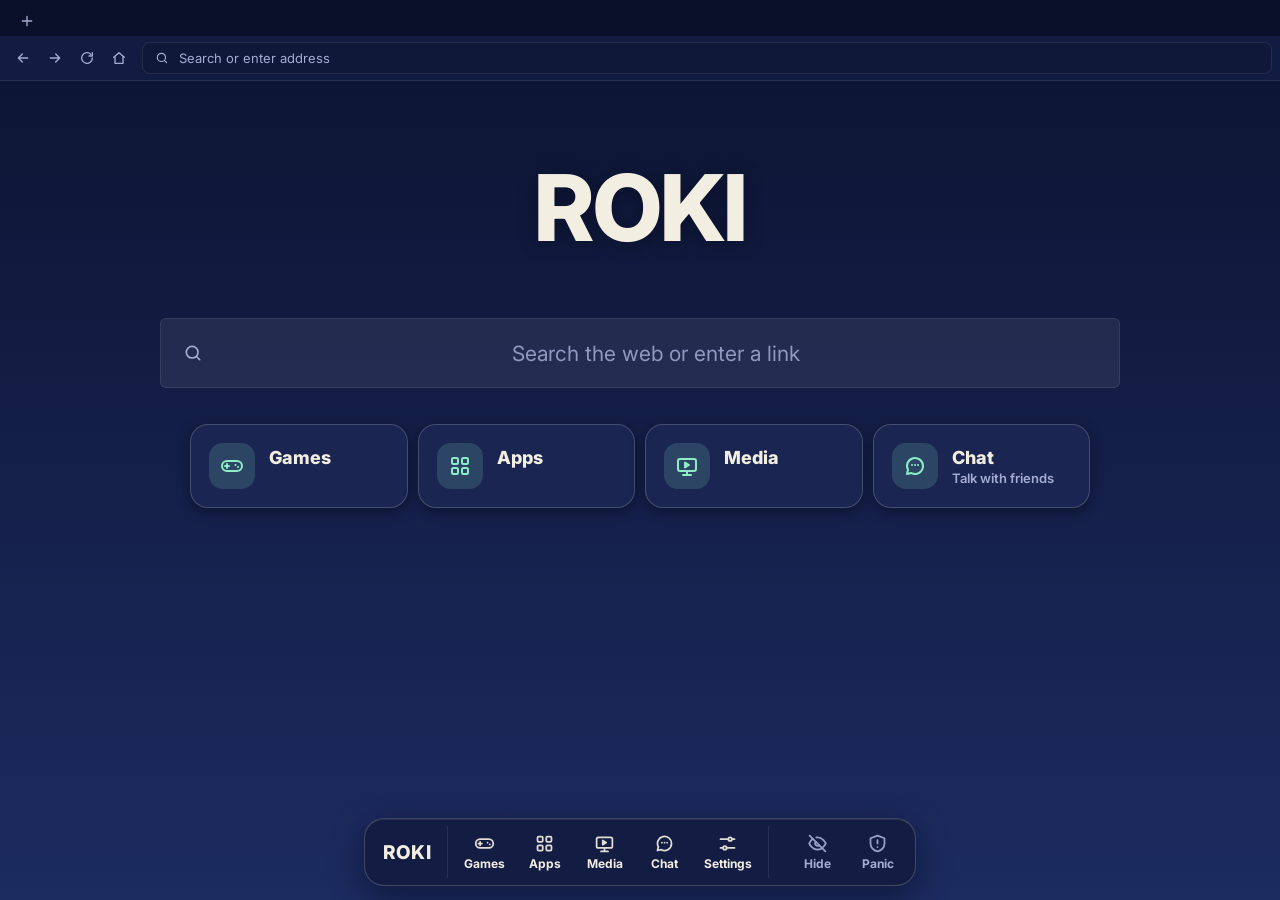
==== commit 31882152: "Home: big Games, Apps, Media and Chat buttons with live counts Under the search: how many games and " ====
--- a/public/index.html
+++ b/public/index.html
@@ -78,6 +78,12 @@
 						</label>
 					</form>
 					<p class="error" id="error" role="alert" hidden></p>
+					<ul class="section-grid" aria-label="ROKI pages">
+						<li><button class="section-btn" type="button" data-page="games"><span class="section-icon"><svg width="24" height="24" viewBox="0 0 24 24" fill="none" stroke="currentColor" stroke-width="2" stroke-linecap="round" stroke-linejoin="round" aria-hidden="true"><rect x="2" y="7" width="20" height="10" rx="5"/><path d="M7 10v4M5 12h4"/><path d="M15.5 11h.01M18 13h.01"/></svg></span><span class="section-text"><span class="section-name">Games</span><span class="section-note" id="sec-games">&nbsp;</span></span></button></li>
+						<li><button class="section-btn" type="button" data-page="apps"><span class="section-icon"><svg width="24" height="24" viewBox="0 0 24 24" fill="none" stroke="currentColor" stroke-width="2" stroke-linecap="round" stroke-linejoin="round" aria-hidden="true"><rect x="4" y="4" width="6" height="6" rx="1.5"/><rect x="14" y="4" width="6" height="6" rx="1.5"/><rect x="4" y="14" width="6" height="6" rx="1.5"/><rect x="14" y="14" width="6" height="6" rx="1.5"/></svg></span><span class="section-text"><span class="section-name">Apps</span><span class="section-note" id="sec-apps">&nbsp;</span></span></button></li>
+						<li><button class="section-btn" type="button" data-page="media"><span class="section-icon"><svg width="24" height="24" viewBox="0 0 24 24" fill="none" stroke="currentColor" stroke-width="2" stroke-linecap="round" stroke-linejoin="round" aria-hidden="true"><rect x="3" y="5" width="18" height="12" rx="2"/><path d="M8 21h8M12 17v4"/><path d="M10 8.5v5l4-2.5z" fill="currentColor"/></svg></span><span class="section-text"><span class="section-name">Media</span><span class="section-note" id="sec-media">&nbsp;</span></span></button></li>
+						<li><button class="section-btn" type="button" data-page="chat"><span class="section-icon"><svg width="24" height="24" viewBox="0 0 24 24" fill="none" stroke="currentColor" stroke-width="2" stroke-linecap="round" stroke-linejoin="round" aria-hidden="true"><path d="M20 12a8 8 0 0 1-11.6 7.1L4 20l1-4.2A8 8 0 1 1 20 12z"/><path d="M9 11h.01M12 11h.01M15 11h.01"/></svg></span><span class="section-text"><span class="section-name">Chat</span><span class="section-note" id="sec-chat">Talk with friends</span></span></button></li>
+					</ul>
 					<ul class="feature-grid" id="feature-grid" aria-label="Apps"></ul>
 				</main>
 
--- a/public/roki.css
+++ b/public/roki.css
@@ -497,6 +497,27 @@
 .app-tile.dark-text .app-letters { background: rgba(0, 0, 0, 0.08); }
 .app-name { min-width: 0; overflow: hidden; text-overflow: ellipsis; white-space: nowrap; font-weight: 800; }
 
+/* Big page buttons on the home page */
+.section-grid {
+	list-style: none; margin: 14px 0 0; padding: 0; width: min(900px, 100%);
+	display: grid; grid-template-columns: repeat(4, minmax(0, 1fr)); gap: 10px;
+}
+.section-btn {
+	width: 100%; height: 84px; box-sizing: border-box; padding: 0 18px;
+	display: flex; align-items: center; gap: 14px; text-align: left;
+	border: 1px solid var(--line-strong); border-radius: 18px; background: var(--card); color: var(--fg); cursor: pointer;
+	box-shadow: 0 4px 14px var(--shadow); transition: transform .15s, border-color .15s;
+}
+.section-btn:hover { transform: translateY(-2px); border-color: var(--accent); }
+.section-btn:focus-visible { outline: 3px solid var(--accent); outline-offset: 3px; }
+.section-icon {
+	flex: none; width: 46px; height: 46px; display: grid; place-items: center; border-radius: 14px;
+	background: color-mix(in srgb, var(--accent) 16%, transparent); color: var(--accent);
+}
+.section-text { min-width: 0; display: flex; flex-direction: column; gap: 2px; }
+.section-name { font-size: 18px; font-weight: 800; }
+.section-note { color: var(--muted); font-size: 13px; font-weight: 600; white-space: nowrap; overflow: hidden; text-overflow: ellipsis; }
+
 .feature-grid {
 	list-style: none; margin: 18px 0 0; padding: 0; width: min(900px, 100%);
 	display: grid; grid-template-columns: repeat(5, minmax(0, 1fr)); gap: 10px;
@@ -742,6 +763,10 @@
 	.card-wide { grid-column: auto; }
 	.feature-grid { grid-template-columns: repeat(2, minmax(0, 1fr)); }
 	.feature-grid .app-name { font-size: 16px; }
+	.section-grid { grid-template-columns: repeat(2, minmax(0, 1fr)); gap: 8px; }
+	.section-btn { height: 72px; padding: 0 12px; gap: 10px; }
+	.section-icon { width: 38px; height: 38px; border-radius: 12px; }
+	.section-name { font-size: 16px; }
 	.page-tools { flex-direction: column; }
 	.page-tools .page-sort { width: 100%; height: 48px; }
 	.big-search { height: 58px; }
@@ -758,6 +783,6 @@
 }
 
 @media (prefers-reduced-motion: reduce) {
-	.app-tile, .art-tile, .art-name, .app-name, .switch, .switch::after, .big-search, .addr, .btn, .dock-action { transition: none; }
-	.app-tile:hover, .art-tile:hover { transform: none; }
-}
+	.app-tile, .art-tile, .art-name, .app-name, .switch, .switch::after, .big-search, .addr, .btn, .dock-action, .section-btn { transition: none; }
+	.app-tile:hover, .art-tile:hover, .section-btn:hover { transform: none; }
+}
